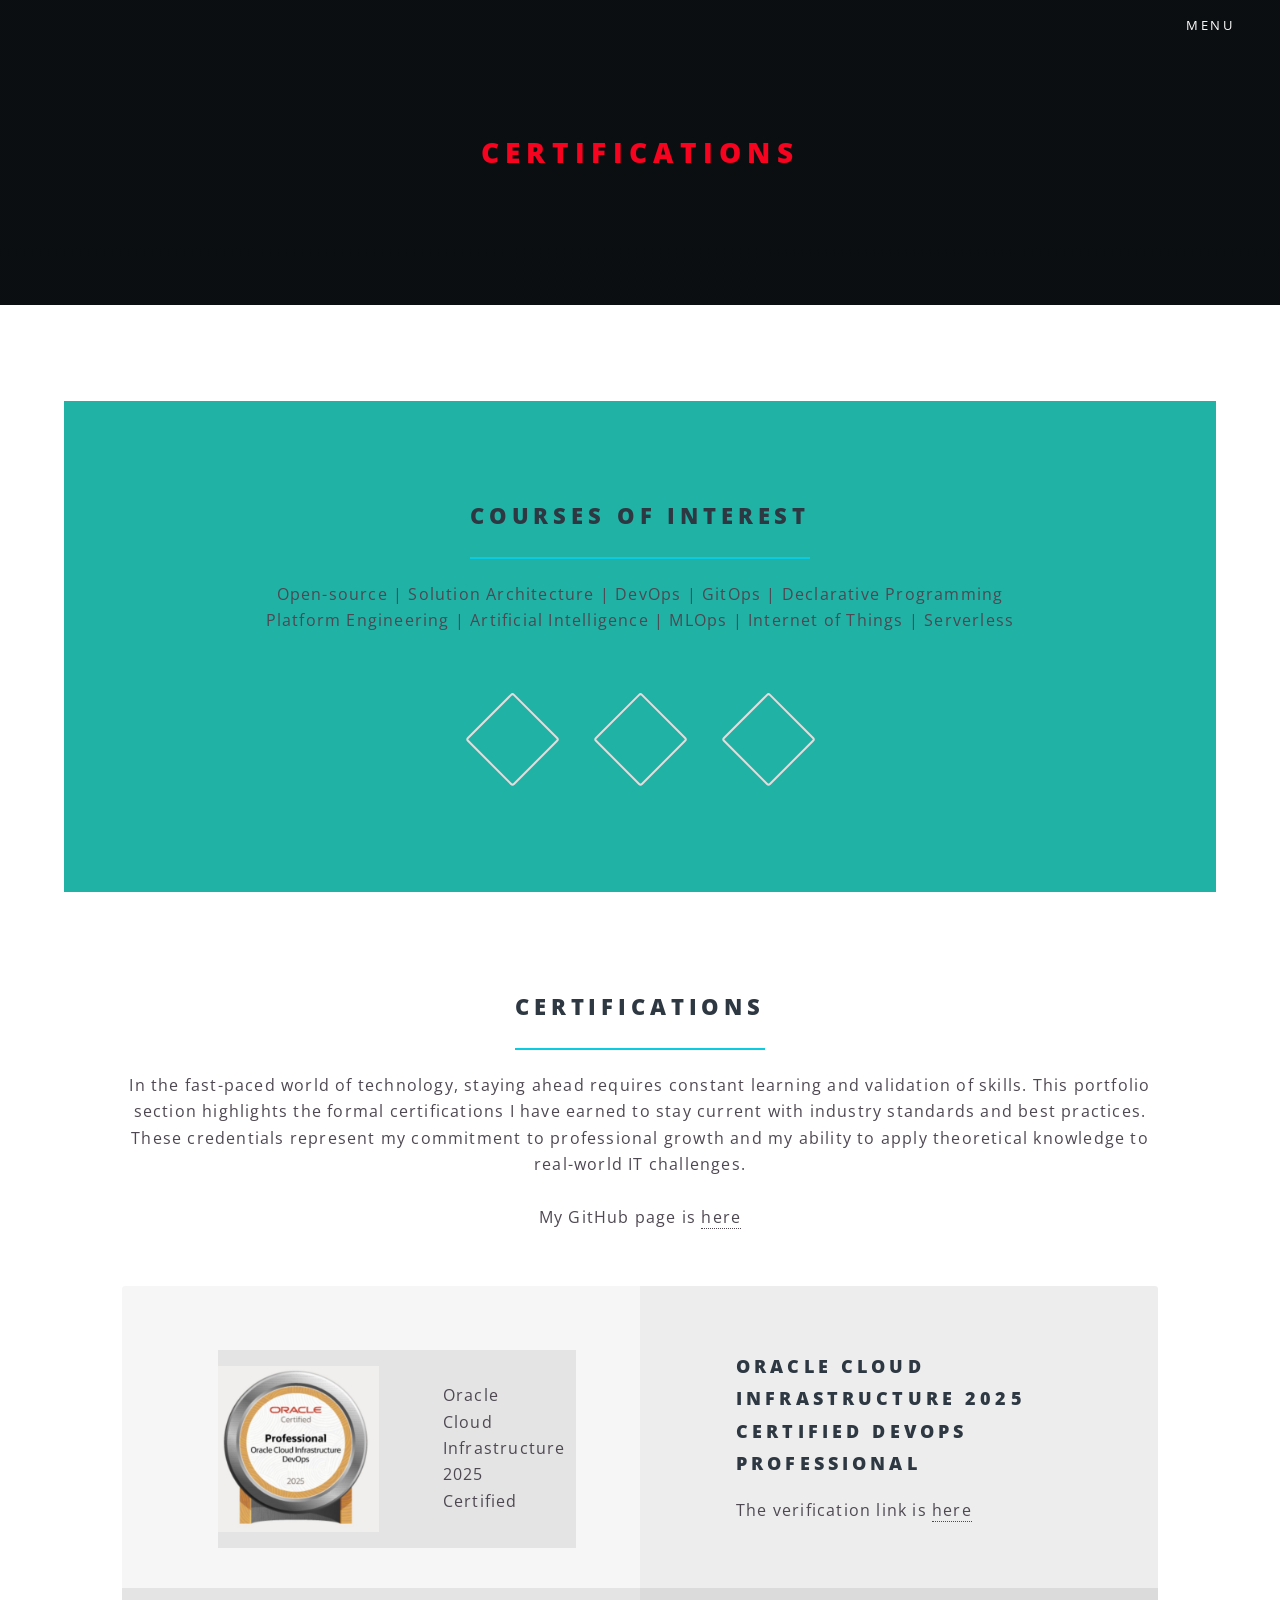
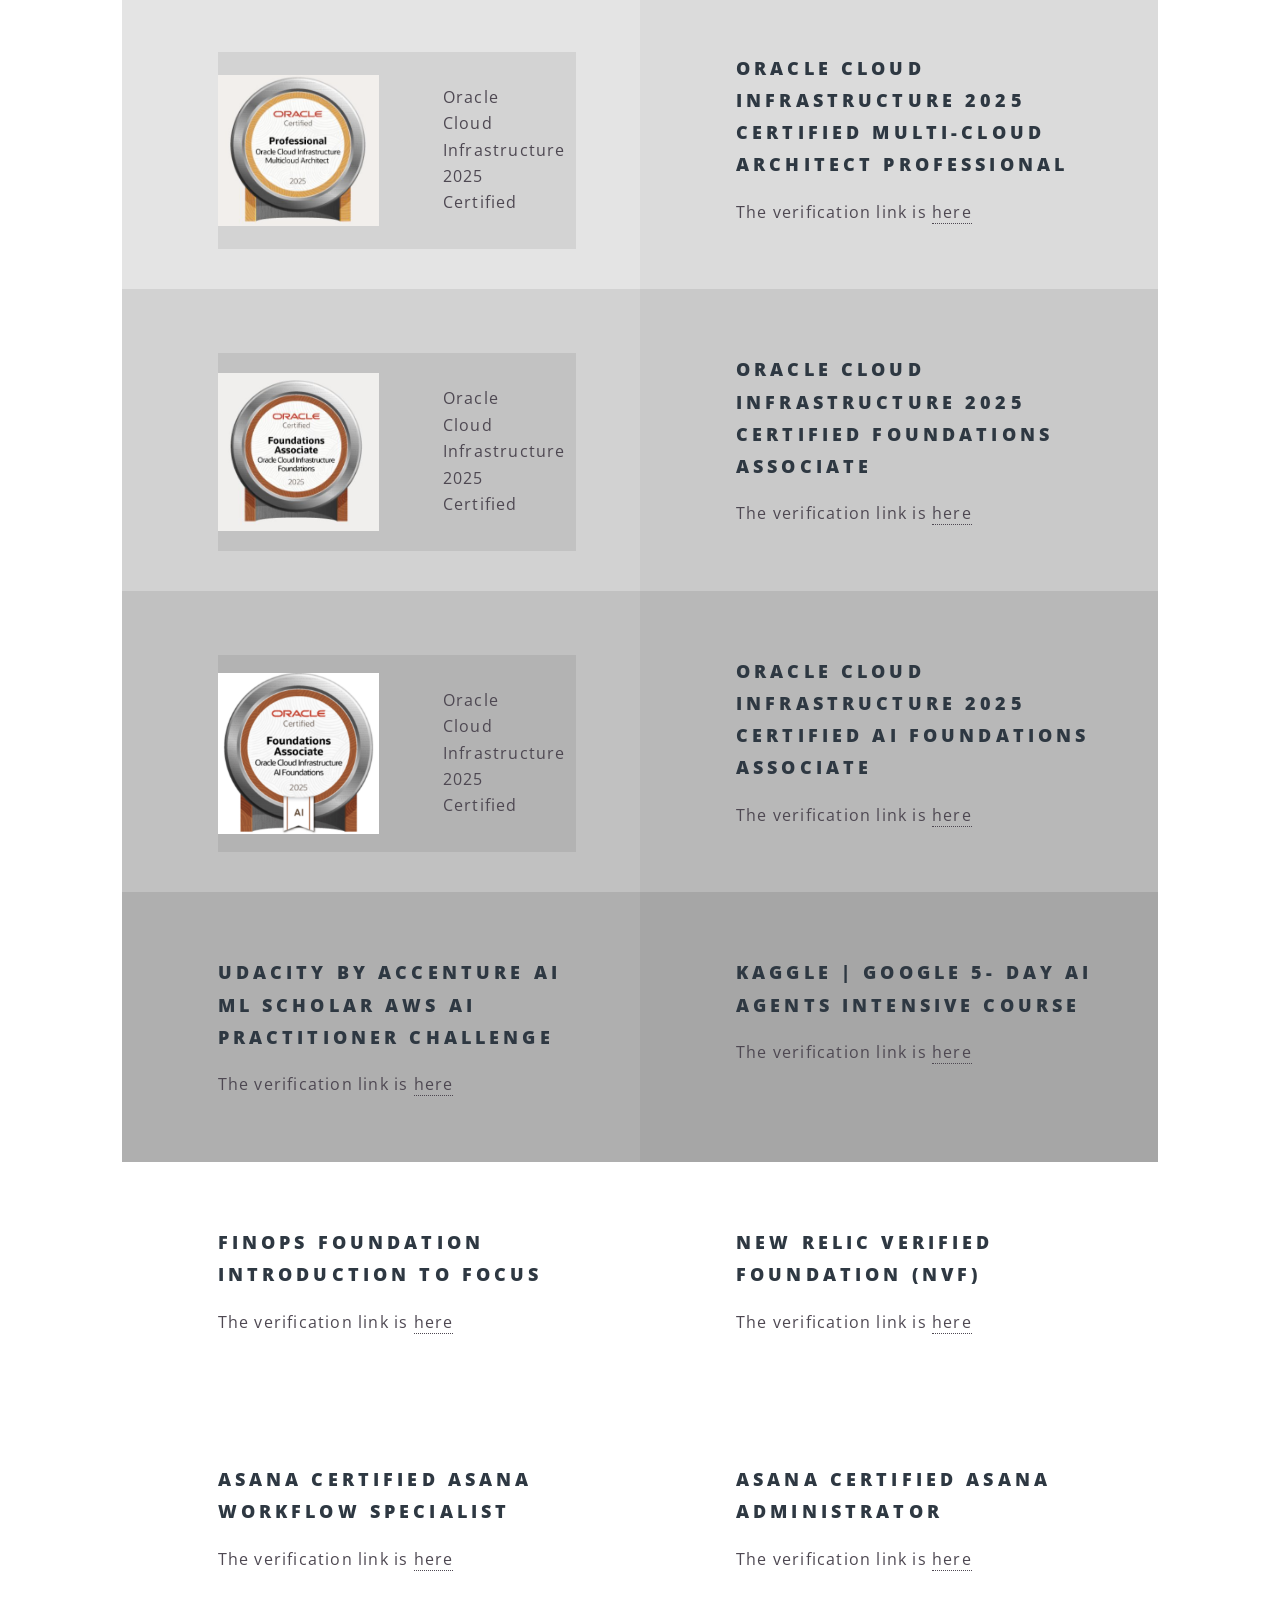
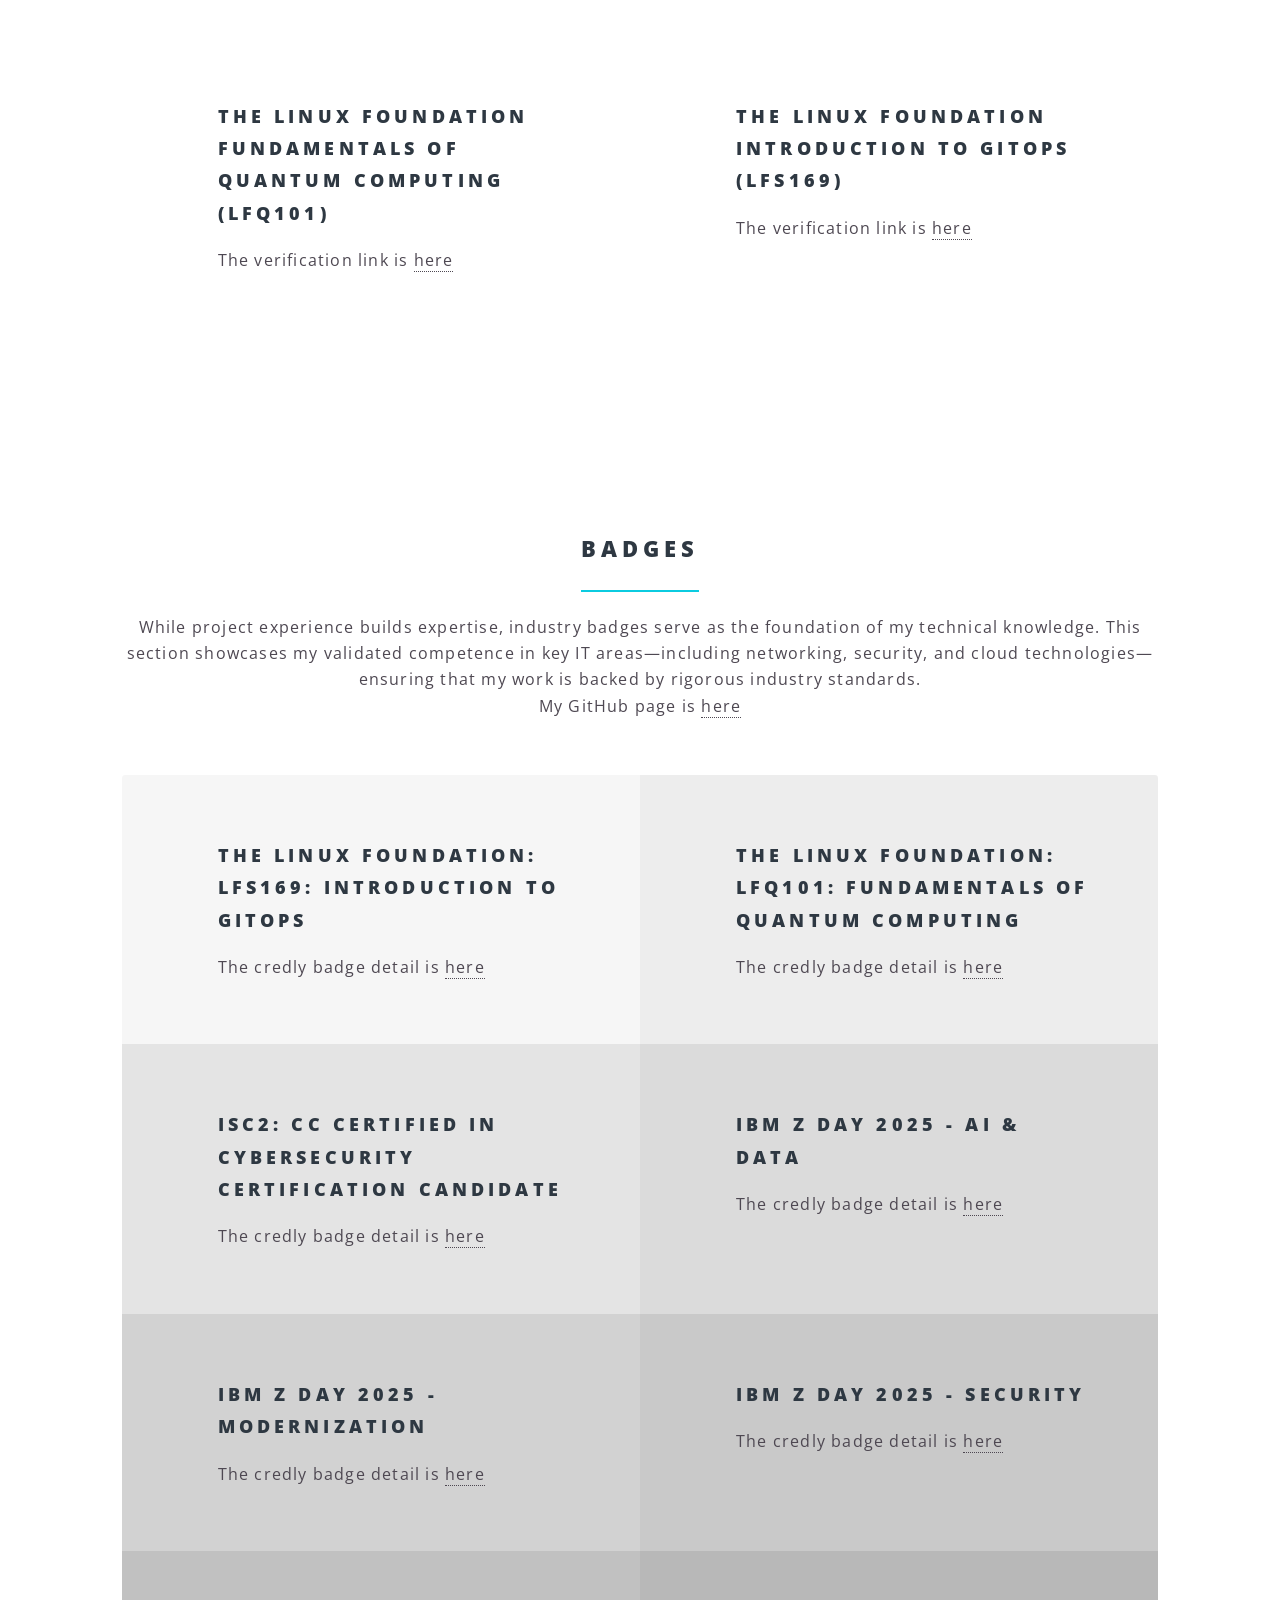
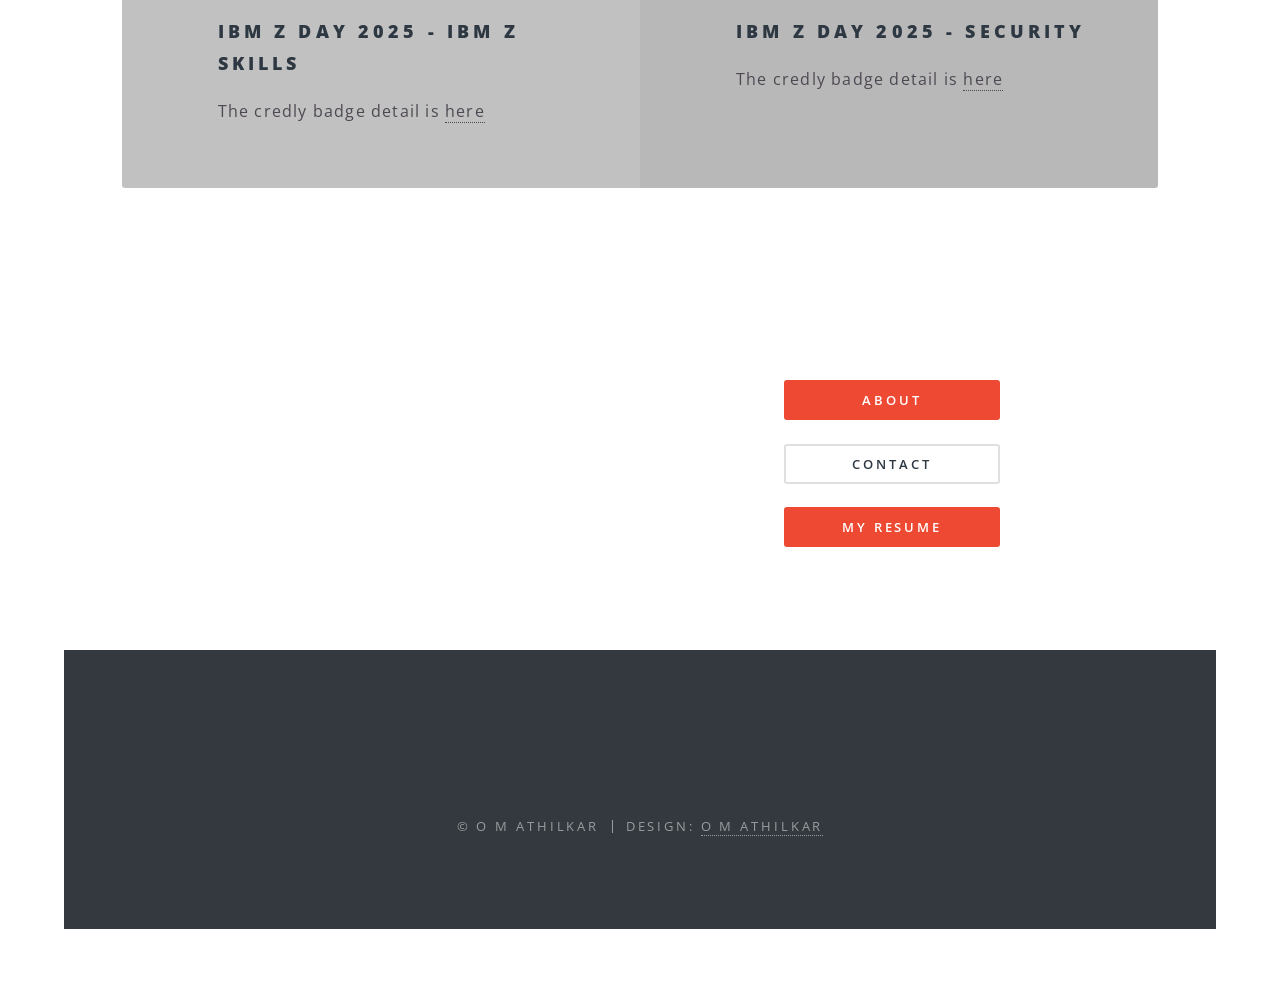
==== certifications.html @ 9769835c "Rearrange certification list and update icons" ====
<!DOCTYPE HTML>
<!--
	Spectral by HTML5 UP
	html5up.net | @ajlkn
	Free for personal and commercial use under the CCA 3.0 license (html5up.net/license)
-->
<html>
	<head>
		<title>OMPRAKASH ATHILKAR</title>
		<meta charset="utf-8" />
		<meta name="viewport" content="width=device-width, initial-scale=1, user-scalable=no" />
		<link rel="stylesheet" href="assets/css/main.css" />
		<noscript><link rel="stylesheet" href="assets/css/noscript.css" /></noscript>
	</head>
	<body class="landing is-preload">

		<!-- Page Wrapper -->
			<div id="page-wrapper">

				<!-- Header -->
					<header id="header" class="alt">
						<h1><a href="index.html">omprakash mohan athilkar</a></h1>
						<nav id="nav">
							<ul>
								<li class="special">
									<a href="#menu" class="menuToggle"><span>Menu</span></a>
									<div id="menu">
										<ul>
											<li><a href="index.html">Home</a></li>
											<li><a href="education.html">Education</a></li>
                      						<li><a href="certifications.html">Certifications</a></li>
											<li><a href="generic.html">About</a></li>
											<li><a href="elements.html">Contact</a></li>
											
										</ul>
									</div>
								</li>
							</ul>
						</nav>
					</header>
				<!-- Main -->
					<article id="main">
						<header>
							<h2>Certifications</h2>
							<p></p>
						</header>
						<section class="wrapper style5">
							<div class="inner">
  <!-- One -->
					<section id="one" class="wrapper style1 special">
						<div class="inner">
							<header class="major">
								<h2>Courses of Interest<br /></h2>
								
								<p>Open-source	|	Solution Architecture	|	DevOps		|	GitOps	|	Declarative Programming<br />
								Platform Engineering  |     Artificial Intelligence		|	MLOps	|	Internet of Things	|	Serverless</p>
							</header>
							<ul class="icons major">
								<li><span class="icon fa-gem major style1"background-color: orange><span class="label">Lorem</span></span></li>
								<li><span class="icon fa-heart major style2"><span class="label">Ipsum</span></span></li>
								<li><span class="icon solid fa-code major style3"><span class="label">Dolor</span></span></li>
							</ul>
						</div>
					</section>
          <!-- Three -->
					<section id="three" class="wrapper style4 special">
						<div class="inner">
							<header class="major">
								<h2>Certifications</h2>
								<p>In the fast-paced world of technology, staying ahead requires constant learning and validation of skills. This portfolio section highlights the formal certifications I have earned to stay current with industry standards and best practices. These credentials represent my commitment to professional growth and my ability to apply theoretical knowledge to real-world IT challenges.<br />
								<br />
								My GitHub page is <a class="text-color-dark" href="https://github.com/0Auth0" target="_blank">here</a></p>
							</header>
							<ul class="features">
								<li class="icon fa-paper-plane">
									<section class="spotlight">
										<div class="image"><img src="images/1753791148524.jpeg" alt="" /></div><div class="content">
											<p>Oracle Cloud Infrastructure 2025 Certified</p>
									</section>
								</li>
								<li class="icon solid fa-laptop">
									<h3>Oracle Cloud Infrastructure 2025 Certified DevOps Professional</h3>
									<p>The verification link is <a class="text-color-dark" href="https://catalog-education.oracle.com/pls/certview/sharebadge?id=0D9211AB8F01862BE1702A69EDE0A50DB2C7D41EFC2472F3F558308AA57E411B" target="_blank">here</a></p>
								</li>
								<li class="icon fa-paper-plane">
									<section class="spotlight">
										<div class="image"><img src="images/1752761539512.jpeg" alt="" /></div><div class="content">
											<p>Oracle Cloud Infrastructure 2025 Certified</p>
									</section>
								</li>
								<li class="icon solid fa-laptop">
									<h3>Oracle Cloud Infrastructure 2025 Certified Multi-Cloud Architect Professional</h3>
									<p>The verification link is <a class="text-color-dark" href="https://catalog-education.oracle.com/pls/certview/sharebadge?id=321BA339178BFE91EC08A075A391FF1049F74BC347FBDE9EB579A78B333F0193"target="_blank">here</a></p>
								</li>
								<li class="icon fa-paper-plane">
									<section class="spotlight">
										<div class="image"><img src="images/1751534126714.jpeg" alt="" /></div><div class="content">
											<p>Oracle Cloud Infrastructure 2025 Certified</p>
									</section>
								</li>
								<li class="icon solid fa-laptop">
									<h3>Oracle Cloud Infrastructure 2025 Certified Foundations Associate </h3>
									<p>The verification link is <a class="text-color-dark" href="https://catalog-education.oracle.com/pls/certview/sharebadge?id=AF0F6A9A3E8DB2B7C74DF1A83AA4851DCA8EEC301B2B7899DF9176DA29E7C15A" target="_blank">here</a></p>
								</li>
								<li class="icon fa-paper-plane">
									<section class="spotlight">
										<div class="image"><img src="images/1_mN2p55WyAKC1DVZDAkbFGg@2x.jpg" alt="" /></div><div class="content">
											<p>Oracle Cloud Infrastructure 2025 Certified</p>
									</section>
								</li>
								<li class="icon solid fa-headphones-alt">
									<h3>Oracle Cloud Infrastructure 2025 Certified AI Foundations Associate</h3>
									<p>The verification link is <a class="text-color-dark" href="https://catalog-education.oracle.com/pls/certview/sharebadge?id=6FD779062957F959ABFF6470E698C0C7CDB70796D8916BFB0AFE809D60DC8A83" target="_blank">here</a></p>
								</li>
								<li class="icon fa-heart">
									<h3>Udacity by Accenture AI ML Scholar AWS AI Practitioner Challenge</h3>
									<p>The verification link is <a class="text-color-dark" href="https://github.com/0Auth0/Step-by-Step-Guide-to-Resolve-troubleshoot-Terraform-Errors" target="_blank">here</a></p>
								<li class="icon fa-flag">
									<h3>Kaggle | Google 5- Day AI Agents Intensive Course</h3>
									<p>The verification link is <a class="text-color-dark" href="https://github.com/0Auth0/Deploy-webservers-using-Ansible-playbook-Roles" target="_blank">here</a></p>
								</li>
								<li class="icon fa-heart">
									<h3>FinOps Foundation Introduction to FOCUS</h3>
									<p>The verification link is <a class="text-color-dark" href="http://verify.skilljar.com/c/frmec2pnpnpb" target="_blank">here</a></p>
								<li class="icon fa-flag">
									<h3>New Relic verified Foundation (NVF)</h3>
									<p>The verification link is <a class="text-color-dark" href="https://credentials.newrelic.com/fdcdfdb7-6e70-4f07-b926-20230caa0546#acc.bkg3wyzX" target="_blank">here</a></p>
								</li>
								<li class="icon fa-heart">
									<h3>ASANA Certified ASANA Workflow Specialist</h3>
									<p>The verification link is <a class="text-color-dark" href="https://github.com/0Auth0/Step-by-Step-Guide-to-Resolve-troubleshoot-Terraform-Errors" target="_blank">here</a></p>
								<li class="icon fa-flag">
									<h3>ASANA Certified ASANA Administrator</h3>
									<p>The verification link is <a class="text-color-dark" href="https://github.com/0Auth0/Deploy-webservers-using-Ansible-playbook-Roles" target="_blank">here</a></p>
								</li> 
								<li class="icon fa-heart">
									<h3>The Linux Foundation Fundamentals of Quantum Computing (LFQ101)</h3>
									<p>The verification link is <a class="text-color-dark" href="https://www.credly.com/users/omprakash-athilkar.27827c8f/badges#credly" target="_blank">here</a></p>
								<li class="icon fa-flag">
									<h3>The Linux Foundation Introduction to GitOps (LFS169)</h3>
									<p>The verification link is <a class="text-color-dark" href="https://www.credly.com/users/omprakash-athilkar.27827c8f/badges#credly" target="_blank">here</a></p>
								</li>
							</ul>
						</div>
					</section>
				 <!-- Three -->
					<section id="three" class="wrapper style4 special">
						<div class="inner">
							<header class="major">
								<h2>Badges</h2>
								<p>While project experience builds expertise, industry badges serve as the foundation of my technical knowledge. This section showcases my validated competence in key IT areas—including networking, security, and cloud technologies—ensuring that my work is backed by rigorous industry standards.<br />
								My GitHub page is <a class="text-color-dark" href="https://github.com/0Auth0" target="_blank">here</a></p>
							</header>
							<ul class="features">
								<li class="icon fa-paper-plane">
									<h3>The Linux Foundation: LFS169: Introduction to GitOps</h3>
									<p>The credly badge detail is <a class="text-color-dark" href="https://www.credly.com/users/omprakash-athilkar.27827c8f/badges#credly" target="_blank">here</a></p>
								</li>
								<li class="icon solid fa-laptop">
									<h3>The Linux Foundation: LFQ101: Fundamentals of Quantum Computing</h3>
									<p>The credly badge detail is <a class="text-color-dark" href="https://www.credly.com/users/omprakash-athilkar.27827c8f/badges#credly" target="_blank">here</a></p>
								</li>
								<li class="icon solid fa-code">
									<h3>ISC2: CC Certified in Cybersecurity Certification Candidate </h3>
									<p>The credly badge detail is <a class="text-color-dark" href="https://www.credly.com/users/omprakash-athilkar.27827c8f/badges#credly" target="_blank">here</a></p>
								<li class="icon solid fa-headphones-alt">
									<h3>IBM Z Day 2025 - AI & Data</h3>
									<p>The credly badge detail is <a class="text-color-dark" href="https://www.credly.com/users/omprakash-athilkar.27827c8f/badges#credly" target="_blank">here</a></p>
								</li>
								<li class="icon fa-heart">
									<h3>IBM Z Day 2025 - Modernization</h3>
									<p>The credly badge detail is <a class="text-color-dark" href="https://www.credly.com/users/omprakash-athilkar.27827c8f/badges#credly" target="_blank">here</a></p>
								<li class="icon fa-flag">
									<h3>IBM Z Day 2025 - Security</h3>
									<p>The credly badge detail is <a class="text-color-dark" href="https://www.credly.com/users/omprakash-athilkar.27827c8f/badges#credly" target="_blank">here</a></p>
								</li>
								<li class="icon fa-heart">
									<h3>IBM Z Day 2025 - IBM Z Skills</h3>
									<p>The credly badge detail is <a class="text-color-dark" href="https://www.credly.com/users/omprakash-athilkar.27827c8f/badges#credly" target="_blank">here</a></p>
								<li class="icon fa-flag">
									<h3>IBM Z Day 2025 - Security</h3>
									<p>The credly badge detail is <a class="text-color-dark" href="https://www.credly.com/users/omprakash-athilkar.27827c8f/badges#credly" target="_blank">here</a></p>
								</li>
							</ul>
						</div>
					</section>
				<!-- CTA -->
					<section id="cta" class="wrapper style4">
						<div class="inner">
							<header>
								<h2></h2>
								<p></p>
							</header>
							<ul class="actions stacked">
								<li><a href="generic.html" class="button fit primary">About</a></li>
								<li><a href="elements.html" class="button fit">Contact</a></li>
								<li><a href="resume.pdf" class="button fit primary" target="0Auth0.github.io/resume.pdf" rel="noopener noreferrer">My Resume</a></li>
							</ul>
						</div>
					</section>

				<!-- Footer -->
					<footer id="footer">
						<ul class="icons">
							<!--<li><a href="#" class="icon brands fa-twitter"><span class="label">Twitter</span></a></li>
							<li><a href="#" class="icon brands fa-facebook-f"><span class="label">Facebook</span></a></li>
							<li><a href="#" class="icon brands fa-instagram"><span class="label">Instagram</span></a></li>
							<li><a href="#" class="icon brands fa-dribbble"><span class="label">Dribbble</span></a></li>-->
							<li><a href="https://www.linkedin.com/in/omprakash-athilkar" class="icon brands fa-linkedin"><span class="label">LinkedIn</span></a></li>
							<li><a href="mailto:oomathilkar@hotmail.com" class="icon solid fa-envelope"><span class="label">Email</span></a></li>
		
						</ul>
						<ul class="copyright">
							<li>&copy; o m athilkar</li><li>Design: <a href="https://github.com/0Auth0">o m athilkar</a></li>
						</ul>
					</footer>

			</div>

		<!-- Scripts -->
			<script src="assets/js/jquery.min.js"></script>
			<script src="assets/js/jquery.scrollex.min.js"></script>
			<script src="assets/js/jquery.scrolly.min.js"></script>
			<script src="assets/js/browser.min.js"></script>
			<script src="assets/js/breakpoints.min.js"></script>
			<script src="assets/js/util.js"></script>
			<script src="assets/js/main.js"></script>

	</body>
</html>
---- assets/css/main.css ----
@import url(fontawesome-all.min.css);
@import url("https://fonts.googleapis.com/css?family=Open+Sans:400,400italic,600,600italic,800,800italic");

/*
	Spectral by HTML5 UP
	html5up.net | @ajlkn
	Free for personal and commercial use under the CCA 3.0 license (html5up.net/license)
*/

html, body, div, span, applet, object,
iframe, h1, h2, h3, h4, h5, h6, p, blockquote,
pre, a, abbr, acronym, address, big, cite,
code, del, dfn, em, img, ins, kbd, q, s, samp,
small, strike, strong, sub, sup, tt, var, b,
u, i, center, dl, dt, dd, ol, ul, li, fieldset,
form, label, legend, table, caption, tbody,
tfoot, thead, tr, th, td, article, aside,
canvas, details, embed, figure, figcaption,
footer, header, hgroup, menu, nav, output, ruby,
section, summary, time, mark, audio, video {
	margin: 0;
	padding: 0;
	border: 0;
	font-size: 100%;
	font: inherit;
	vertical-align: baseline;}

article, aside, details, figcaption, figure,
footer, header, hgroup, menu, nav, section {
	display: block;}

body {
	line-height: 1;
}

ol, ul {
	list-style: none;
}

blockquote, q {
	quotes: none;
}

	blockquote:before, blockquote:after, q:before, q:after {
		content: '';
		content: none;
	}

table {
	border-collapse: collapse;
	border-spacing: 0;
}

body {
	-webkit-text-size-adjust: none;
}

mark {
	background-color: transparent;
	color: inherit;
}

input::-moz-focus-inner {
	border: 0;
	padding: 0;
}

input, select, textarea {
	-moz-appearance: none;
	-webkit-appearance: none;
	-ms-appearance: none;
	appearance: none;
}

/* Basic */

	@-ms-viewport {
		width: device-width;
	}

	html {
		box-sizing: border-box;
	}

	*, *:before, *:after {
		box-sizing: inherit;
	}

	body {
		background: #2e3842;
	}

		body.is-preload *, body.is-preload *:before, body.is-preload *:after {
			-moz-animation: none !important;
			-webkit-animation: none !important;
			-ms-animation: none !important;
			animation: none !important;
			-moz-transition: none !important;
			-webkit-transition: none !important;
			-ms-transition: none !important;
			transition: none !important;
		}

	body, input, select, textarea {
		color: #fff;
		font-family: "Open Sans", Helvetica, sans-serif;
		font-size: 15pt;
		font-weight: 400;
		letter-spacing: 0.075em;
		line-height: 1.65em;
	}

		@media screen and (max-width: 1680px) {

			body, input, select, textarea {
				font-size: 13pt;
			}

		}

		@media screen and (max-width: 1280px) {

			body, input, select, textarea {
				font-size: 12pt;
			}

		}

		@media screen and (max-width: 736px) {

			body, input, select, textarea {
				font-size: 11pt;
				letter-spacing: 0.0375em;
			}

		}

	a {
		-moz-transition: color 0.2s ease, border-bottom-color 0.2s ease;
		-webkit-transition: color 0.2s ease, border-bottom-color 0.2s ease;
		-ms-transition: color 0.2s ease, border-bottom-color 0.2s ease;
		transition: color 0.2s ease, border-bottom-color 0.2s ease;
		border-bottom: dotted 1px;
		color: inherit;
		text-decoration: none;
	}

		a:hover {
			border-bottom-color: transparent;
		}

	strong, b {
		color: #fff;
		font-weight: 600;
	}

	em, i {
		font-style: italic;
	}

	p {
		margin: 0 0 2em 0;
	}

	h1, h2, h3, h4, h5, h6 {
		color: #f7021f;
		font-weight: 800;
		letter-spacing: 0.225em;
		line-height: 1em;
		margin: 0 0 1em 0;
		text-transform: uppercase;
	}

		h1 a, h2 a, h3 a, h4 a, h5 a, h6 a {
			color: #f7021f;
			text-decoration: none;
		}

	h2 {
		font-size: 1.35em;
		line-height: 1.75em;
	}

		@media screen and (max-width: 736px) {

			h2 {
				font-size: 1.1em;
				line-height: 1.65em;
			}

		}

	h3 {
		font-size: 1.15em;
		line-height: 1.75em;
	}

		@media screen and (max-width: 736px) {

			h3 {
				font-size: 1em;
				line-height: 1.65em;
			}

		}

	h4 {
		font-size: 1em;
		line-height: 1.5em;
	}

	h5 {
		font-size: 0.8em;
		line-height: 1.5em;
	}

	h6 {
		font-size: 0.7em;
		line-height: 1.5em;
	}

	sub {
		font-size: 0.8em;
		position: relative;
		top: 0.5em;
	}

	sup {
		font-size: 0.8em;
		position: relative;
		top: -0.5em;
	}

	hr {
		border: 0;
		border-bottom: solid 2px #fff;
		margin: 3em 0;
	}

		hr.major {
			margin: 4.5em 0;
		}

	blockquote {
		border-left: solid 4px #fff;
		font-style: italic;
		margin: 0 0 2em 0;
		padding: 0.5em 0 0.5em 2em;
	}

	code {
		background: rgba(144, 144, 144, 0.25);
		border-radius: 3px;
		font-family: "Courier New", monospace;
		font-size: 0.9em;
		letter-spacing: 0;
		margin: 0 0.25em;
		padding: 0.25em 0.65em;
	}

	pre {
		-webkit-overflow-scrolling: touch;
		font-family: "Courier New", monospace;
		font-size: 0.9em;
		margin: 0 0 2em 0;
	}

		pre code {
			display: block;
			line-height: 1.75em;
			padding: 1em 1.5em;
			overflow-x: auto;
		}

	.align-left {
		text-align: left;
	}

	.align-center {
		text-align: center;
	}

	.align-right {
		text-align: right;
	}

/* Row */

	.row {
		display: flex;
		flex-wrap: wrap;
		box-sizing: border-box;
		align-items: stretch;
	}

		.row > * {
			box-sizing: border-box;
		}

		.row.gtr-uniform > * > :last-child {
			margin-bottom: 0;
		}

		.row.aln-left {
			justify-content: flex-start;
		}

		.row.aln-center {
			justify-content: center;
		}

		.row.aln-right {
			justify-content: flex-end;
		}

		.row.aln-top {
			align-items: flex-start;
		}

		.row.aln-middle {
			align-items: center;
		}

		.row.aln-bottom {
			align-items: flex-end;
		}

		.row > .imp {
			order: -1;
		}

		.row > .col-1 {
			width: 8.33333%;
		}

		.row > .off-1 {
			margin-left: 8.33333%;
		}

		.row > .col-2 {
			width: 16.66667%;
		}

		.row > .off-2 {
			margin-left: 16.66667%;
		}

		.row > .col-3 {
			width: 25%;
		}

		.row > .off-3 {
			margin-left: 25%;
		}

		.row > .col-4 {
			width: 33.33333%;
		}

		.row > .off-4 {
			margin-left: 33.33333%;
		}

		.row > .col-5 {
			width: 41.66667%;
		}

		.row > .off-5 {
			margin-left: 41.66667%;
		}

		.row > .col-6 {
			width: 50%;
		}

		.row > .off-6 {
			margin-left: 50%;
		}

		.row > .col-7 {
			width: 58.33333%;
		}

		.row > .off-7 {
			margin-left: 58.33333%;
		}

		.row > .col-8 {
			width: 66.66667%;
		}

		.row > .off-8 {
			margin-left: 66.66667%;
		}

		.row > .col-9 {
			width: 75%;
		}

		.row > .off-9 {
			margin-left: 75%;
		}

		.row > .col-10 {
			width: 83.33333%;
		}

		.row > .off-10 {
			margin-left: 83.33333%;
		}

		.row > .col-11 {
			width: 91.66667%;
		}

		.row > .off-11 {
			margin-left: 91.66667%;
		}

		.row > .col-12 {
			width: 100%;
		}

		.row > .off-12 {
			margin-left: 100%;
		}

		.row.gtr-0 {
			margin-top: 0;
			margin-left: 0em;
		}

			.row.gtr-0 > * {
				padding: 0 0 0 0em;
			}

			.row.gtr-0.gtr-uniform {
				margin-top: 0em;
			}

				.row.gtr-0.gtr-uniform > * {
					padding-top: 0em;
				}

		.row.gtr-25 {
			margin-top: 0;
			margin-left: -0.375em;
		}

			.row.gtr-25 > * {
				padding: 0 0 0 0.375em;
			}

			.row.gtr-25.gtr-uniform {
				margin-top: -0.375em;
			}

				.row.gtr-25.gtr-uniform > * {
					padding-top: 0.375em;
				}

		.row.gtr-50 {
			margin-top: 0;
			margin-left: -0.75em;
		}

			.row.gtr-50 > * {
				padding: 0 0 0 0.75em;
			}

			.row.gtr-50.gtr-uniform {
				margin-top: -0.75em;
			}

				.row.gtr-50.gtr-uniform > * {
					padding-top: 0.75em;
				}

		.row {
			margin-top: 0;
			margin-left: -1.5em;
		}

			.row > * {
				padding: 0 0 0 1.5em;
			}

			.row.gtr-uniform {
				margin-top: -1.5em;
			}

				.row.gtr-uniform > * {
					padding-top: 1.5em;
				}

		.row.gtr-150 {
			margin-top: 0;
			margin-left: -2.25em;
		}

			.row.gtr-150 > * {
				padding: 0 0 0 2.25em;
			}

			.row.gtr-150.gtr-uniform {
				margin-top: -2.25em;
			}

				.row.gtr-150.gtr-uniform > * {
					padding-top: 2.25em;
				}

		.row.gtr-200 {
			margin-top: 0;
			margin-left: -3em;
		}

			.row.gtr-200 > * {
				padding: 0 0 0 3em;
			}

			.row.gtr-200.gtr-uniform {
				margin-top: -3em;
			}

				.row.gtr-200.gtr-uniform > * {
					padding-top: 3em;
				}

		@media screen and (max-width: 1680px) {

			.row {
				display: flex;
				flex-wrap: wrap;
				box-sizing: border-box;
				align-items: stretch;
			}

				.row > * {
					box-sizing: border-box;
				}

				.row.gtr-uniform > * > :last-child {
					margin-bottom: 0;
				}

				.row.aln-left {
					justify-content: flex-start;
				}

				.row.aln-center {
					justify-content: center;
				}

				.row.aln-right {
					justify-content: flex-end;
				}

				.row.aln-top {
					align-items: flex-start;
				}

				.row.aln-middle {
					align-items: center;
				}

				.row.aln-bottom {
					align-items: flex-end;
				}

				.row > .imp-xlarge {
					order: -1;
				}

				.row > .col-1-xlarge {
					width: 8.33333%;
				}

				.row > .off-1-xlarge {
					margin-left: 8.33333%;
				}

				.row > .col-2-xlarge {
					width: 16.66667%;
				}

				.row > .off-2-xlarge {
					margin-left: 16.66667%;
				}

				.row > .col-3-xlarge {
					width: 25%;
				}

				.row > .off-3-xlarge {
					margin-left: 25%;
				}

				.row > .col-4-xlarge {
					width: 33.33333%;
				}

				.row > .off-4-xlarge {
					margin-left: 33.33333%;
				}

				.row > .col-5-xlarge {
					width: 41.66667%;
				}

				.row > .off-5-xlarge {
					margin-left: 41.66667%;
				}

				.row > .col-6-xlarge {
					width: 50%;
				}

				.row > .off-6-xlarge {
					margin-left: 50%;
				}

				.row > .col-7-xlarge {
					width: 58.33333%;
				}

				.row > .off-7-xlarge {
					margin-left: 58.33333%;
				}

				.row > .col-8-xlarge {
					width: 66.66667%;
				}

				.row > .off-8-xlarge {
					margin-left: 66.66667%;
				}

				.row > .col-9-xlarge {
					width: 75%;
				}

				.row > .off-9-xlarge {
					margin-left: 75%;
				}

				.row > .col-10-xlarge {
					width: 83.33333%;
				}

				.row > .off-10-xlarge {
					margin-left: 83.33333%;
				}

				.row > .col-11-xlarge {
					width: 91.66667%;
				}

				.row > .off-11-xlarge {
					margin-left: 91.66667%;
				}

				.row > .col-12-xlarge {
					width: 100%;
				}

				.row > .off-12-xlarge {
					margin-left: 100%;
				}

				.row.gtr-0 {
					margin-top: 0;
					margin-left: 0em;
				}

					.row.gtr-0 > * {
						padding: 0 0 0 0em;
					}

					.row.gtr-0.gtr-uniform {
						margin-top: 0em;
					}

						.row.gtr-0.gtr-uniform > * {
							padding-top: 0em;
						}

				.row.gtr-25 {
					margin-top: 0;
					margin-left: -0.375em;
				}

					.row.gtr-25 > * {
						padding: 0 0 0 0.375em;
					}

					.row.gtr-25.gtr-uniform {
						margin-top: -0.375em;
					}

						.row.gtr-25.gtr-uniform > * {
							padding-top: 0.375em;
						}

				.row.gtr-50 {
					margin-top: 0;
					margin-left: -0.75em;
				}

					.row.gtr-50 > * {
						padding: 0 0 0 0.75em;
					}

					.row.gtr-50.gtr-uniform {
						margin-top: -0.75em;
					}

						.row.gtr-50.gtr-uniform > * {
							padding-top: 0.75em;
						}

				.row {
					margin-top: 0;
					margin-left: -1.5em;
				}

					.row > * {
						padding: 0 0 0 1.5em;
					}

					.row.gtr-uniform {
						margin-top: -1.5em;
					}

						.row.gtr-uniform > * {
							padding-top: 1.5em;
						}

				.row.gtr-150 {
					margin-top: 0;
					margin-left: -2.25em;
				}

					.row.gtr-150 > * {
						padding: 0 0 0 2.25em;
					}

					.row.gtr-150.gtr-uniform {
						margin-top: -2.25em;
					}

						.row.gtr-150.gtr-uniform > * {
							padding-top: 2.25em;
						}

				.row.gtr-200 {
					margin-top: 0;
					margin-left: -3em;
				}

					.row.gtr-200 > * {
						padding: 0 0 0 3em;
					}

					.row.gtr-200.gtr-uniform {
						margin-top: -3em;
					}

						.row.gtr-200.gtr-uniform > * {
							padding-top: 3em;
						}

		}

		@media screen and (max-width: 1280px) {

			.row {
				display: flex;
				flex-wrap: wrap;
				box-sizing: border-box;
				align-items: stretch;
			}

				.row > * {
					box-sizing: border-box;
				}

				.row.gtr-uniform > * > :last-child {
					margin-bottom: 0;
				}

				.row.aln-left {
					justify-content: flex-start;
				}

				.row.aln-center {
					justify-content: center;
				}

				.row.aln-right {
					justify-content: flex-end;
				}

				.row.aln-top {
					align-items: flex-start;
				}

				.row.aln-middle {
					align-items: center;
				}

				.row.aln-bottom {
					align-items: flex-end;
				}

				.row > .imp-large {
					order: -1;
				}

				.row > .col-1-large {
					width: 8.33333%;
				}

				.row > .off-1-large {
					margin-left: 8.33333%;
				}

				.row > .col-2-large {
					width: 16.66667%;
				}

				.row > .off-2-large {
					margin-left: 16.66667%;
				}

				.row > .col-3-large {
					width: 25%;
				}

				.row > .off-3-large {
					margin-left: 25%;
				}

				.row > .col-4-large {
					width: 33.33333%;
				}

				.row > .off-4-large {
					margin-left: 33.33333%;
				}

				.row > .col-5-large {
					width: 41.66667%;
				}

				.row > .off-5-large {
					margin-left: 41.66667%;
				}

				.row > .col-6-large {
					width: 50%;
				}

				.row > .off-6-large {
					margin-left: 50%;
				}

				.row > .col-7-large {
					width: 58.33333%;
				}

				.row > .off-7-large {
					margin-left: 58.33333%;
				}

				.row > .col-8-large {
					width: 66.66667%;
				}

				.row > .off-8-large {
					margin-left: 66.66667%;
				}

				.row > .col-9-large {
					width: 75%;
				}

				.row > .off-9-large {
					margin-left: 75%;
				}

				.row > .col-10-large {
					width: 83.33333%;
				}

				.row > .off-10-large {
					margin-left: 83.33333%;
				}

				.row > .col-11-large {
					width: 91.66667%;
				}

				.row > .off-11-large {
					margin-left: 91.66667%;
				}

				.row > .col-12-large {
					width: 100%;
				}

				.row > .off-12-large {
					margin-left: 100%;
				}

				.row.gtr-0 {
					margin-top: 0;
					margin-left: 0em;
				}

					.row.gtr-0 > * {
						padding: 0 0 0 0em;
					}

					.row.gtr-0.gtr-uniform {
						margin-top: 0em;
					}

						.row.gtr-0.gtr-uniform > * {
							padding-top: 0em;
						}

				.row.gtr-25 {
					margin-top: 0;
					margin-left: -0.375em;
				}

					.row.gtr-25 > * {
						padding: 0 0 0 0.375em;
					}

					.row.gtr-25.gtr-uniform {
						margin-top: -0.375em;
					}

						.row.gtr-25.gtr-uniform > * {
							padding-top: 0.375em;
						}

				.row.gtr-50 {
					margin-top: 0;
					margin-left: -0.75em;
				}

					.row.gtr-50 > * {
						padding: 0 0 0 0.75em;
					}

					.row.gtr-50.gtr-uniform {
						margin-top: -0.75em;
					}

						.row.gtr-50.gtr-uniform > * {
							padding-top: 0.75em;
						}

				.row {
					margin-top: 0;
					margin-left: -1.5em;
				}

					.row > * {
						padding: 0 0 0 1.5em;
					}

					.row.gtr-uniform {
						margin-top: -1.5em;
					}

						.row.gtr-uniform > * {
							padding-top: 1.5em;
						}

				.row.gtr-150 {
					margin-top: 0;
					margin-left: -2.25em;
				}

					.row.gtr-150 > * {
						padding: 0 0 0 2.25em;
					}

					.row.gtr-150.gtr-uniform {
						margin-top: -2.25em;
					}

						.row.gtr-150.gtr-uniform > * {
							padding-top: 2.25em;
						}

				.row.gtr-200 {
					margin-top: 0;
					margin-left: -3em;
				}

					.row.gtr-200 > * {
						padding: 0 0 0 3em;
					}

					.row.gtr-200.gtr-uniform {
						margin-top: -3em;
					}

						.row.gtr-200.gtr-uniform > * {
							padding-top: 3em;
						}

		}

		@media screen and (max-width: 980px) {

			.row {
				display: flex;
				flex-wrap: wrap;
				box-sizing: border-box;
				align-items: stretch;
			}

				.row > * {
					box-sizing: border-box;
				}

				.row.gtr-uniform > * > :last-child {
					margin-bottom: 0;
				}

				.row.aln-left {
					justify-content: flex-start;
				}

				.row.aln-center {
					justify-content: center;
				}

				.row.aln-right {
					justify-content: flex-end;
				}

				.row.aln-top {
					align-items: flex-start;
				}

				.row.aln-middle {
					align-items: center;
				}

				.row.aln-bottom {
					align-items: flex-end;
				}

				.row > .imp-medium {
					order: -1;
				}

				.row > .col-1-medium {
					width: 8.33333%;
				}

				.row > .off-1-medium {
					margin-left: 8.33333%;
				}

				.row > .col-2-medium {
					width: 16.66667%;
				}

				.row > .off-2-medium {
					margin-left: 16.66667%;
				}

				.row > .col-3-medium {
					width: 25%;
				}

				.row > .off-3-medium {
					margin-left: 25%;
				}

				.row > .col-4-medium {
					width: 33.33333%;
				}

				.row > .off-4-medium {
					margin-left: 33.33333%;
				}

				.row > .col-5-medium {
					width: 41.66667%;
				}

				.row > .off-5-medium {
					margin-left: 41.66667%;
				}

				.row > .col-6-medium {
					width: 50%;
				}

				.row > .off-6-medium {
					margin-left: 50%;
				}

				.row > .col-7-medium {
					width: 58.33333%;
				}

				.row > .off-7-medium {
					margin-left: 58.33333%;
				}

				.row > .col-8-medium {
					width: 66.66667%;
				}

				.row > .off-8-medium {
					margin-left: 66.66667%;
				}

				.row > .col-9-medium {
					width: 75%;
				}

				.row > .off-9-medium {
					margin-left: 75%;
				}

				.row > .col-10-medium {
					width: 83.33333%;
				}

				.row > .off-10-medium {
					margin-left: 83.33333%;
				}

				.row > .col-11-medium {
					width: 91.66667%;
				}

				.row > .off-11-medium {
					margin-left: 91.66667%;
				}

				.row > .col-12-medium {
					width: 100%;
				}

				.row > .off-12-medium {
					margin-left: 100%;
				}

				.row.gtr-0 {
					margin-top: 0;
					margin-left: 0em;
				}

					.row.gtr-0 > * {
						padding: 0 0 0 0em;
					}

					.row.gtr-0.gtr-uniform {
						margin-top: 0em;
					}

						.row.gtr-0.gtr-uniform > * {
							padding-top: 0em;
						}

				.row.gtr-25 {
					margin-top: 0;
					margin-left: -0.375em;
				}

					.row.gtr-25 > * {
						padding: 0 0 0 0.375em;
					}

					.row.gtr-25.gtr-uniform {
						margin-top: -0.375em;
					}

						.row.gtr-25.gtr-uniform > * {
							padding-top: 0.375em;
						}

				.row.gtr-50 {
					margin-top: 0;
					margin-left: -0.75em;
				}

					.row.gtr-50 > * {
						padding: 0 0 0 0.75em;
					}

					.row.gtr-50.gtr-uniform {
						margin-top: -0.75em;
					}

						.row.gtr-50.gtr-uniform > * {
							padding-top: 0.75em;
						}

				.row {
					margin-top: 0;
					margin-left: -1.5em;
				}

					.row > * {
						padding: 0 0 0 1.5em;
					}

					.row.gtr-uniform {
						margin-top: -1.5em;
					}

						.row.gtr-uniform > * {
							padding-top: 1.5em;
						}

				.row.gtr-150 {
					margin-top: 0;
					margin-left: -2.25em;
				}

					.row.gtr-150 > * {
						padding: 0 0 0 2.25em;
					}

					.row.gtr-150.gtr-uniform {
						margin-top: -2.25em;
					}

						.row.gtr-150.gtr-uniform > * {
							padding-top: 2.25em;
						}

				.row.gtr-200 {
					margin-top: 0;
					margin-left: -3em;
				}

					.row.gtr-200 > * {
						padding: 0 0 0 3em;
					}

					.row.gtr-200.gtr-uniform {
						margin-top: -3em;
					}

						.row.gtr-200.gtr-uniform > * {
							padding-top: 3em;
						}

		}

		@media screen and (max-width: 736px) {

			.row {
				display: flex;
				flex-wrap: wrap;
				box-sizing: border-box;
				align-items: stretch;
			}

				.row > * {
					box-sizing: border-box;
				}

				.row.gtr-uniform > * > :last-child {
					margin-bottom: 0;
				}

				.row.aln-left {
					justify-content: flex-start;
				}

				.row.aln-center {
					justify-content: center;
				}

				.row.aln-right {
					justify-content: flex-end;
				}

				.row.aln-top {
					align-items: flex-start;
				}

				.row.aln-middle {
					align-items: center;
				}

				.row.aln-bottom {
					align-items: flex-end;
				}

				.row > .imp-small {
					order: -1;
				}

				.row > .col-1-small {
					width: 8.33333%;
				}

				.row > .off-1-small {
					margin-left: 8.33333%;
				}

				.row > .col-2-small {
					width: 16.66667%;
				}

				.row > .off-2-small {
					margin-left: 16.66667%;
				}

				.row > .col-3-small {
					width: 25%;
				}

				.row > .off-3-small {
					margin-left: 25%;
				}

				.row > .col-4-small {
					width: 33.33333%;
				}

				.row > .off-4-small {
					margin-left: 33.33333%;
				}

				.row > .col-5-small {
					width: 41.66667%;
				}

				.row > .off-5-small {
					margin-left: 41.66667%;
				}

				.row > .col-6-small {
					width: 50%;
				}

				.row > .off-6-small {
					margin-left: 50%;
				}

				.row > .col-7-small {
					width: 58.33333%;
				}

				.row > .off-7-small {
					margin-left: 58.33333%;
				}

				.row > .col-8-small {
					width: 66.66667%;
				}

				.row > .off-8-small {
					margin-left: 66.66667%;
				}

				.row > .col-9-small {
					width: 75%;
				}

				.row > .off-9-small {
					margin-left: 75%;
				}

				.row > .col-10-small {
					width: 83.33333%;
				}

				.row > .off-10-small {
					margin-left: 83.33333%;
				}

				.row > .col-11-small {
					width: 91.66667%;
				}

				.row > .off-11-small {
					margin-left: 91.66667%;
				}

				.row > .col-12-small {
					width: 100%;
				}

				.row > .off-12-small {
					margin-left: 100%;
				}

				.row.gtr-0 {
					margin-top: 0;
					margin-left: 0em;
				}

					.row.gtr-0 > * {
						padding: 0 0 0 0em;
					}

					.row.gtr-0.gtr-uniform {
						margin-top: 0em;
					}

						.row.gtr-0.gtr-uniform > * {
							padding-top: 0em;
						}

				.row.gtr-25 {
					margin-top: 0;
					margin-left: -0.375em;
				}

					.row.gtr-25 > * {
						padding: 0 0 0 0.375em;
					}

					.row.gtr-25.gtr-uniform {
						margin-top: -0.375em;
					}

						.row.gtr-25.gtr-uniform > * {
							padding-top: 0.375em;
						}

				.row.gtr-50 {
					margin-top: 0;
					margin-left: -0.75em;
				}

					.row.gtr-50 > * {
						padding: 0 0 0 0.75em;
					}

					.row.gtr-50.gtr-uniform {
						margin-top: -0.75em;
					}

						.row.gtr-50.gtr-uniform > * {
							padding-top: 0.75em;
						}

				.row {
					margin-top: 0;
					margin-left: -1.5em;
				}

					.row > * {
						padding: 0 0 0 1.5em;
					}

					.row.gtr-uniform {
						margin-top: -1.5em;
					}

						.row.gtr-uniform > * {
							padding-top: 1.5em;
						}

				.row.gtr-150 {
					margin-top: 0;
					margin-left: -2.25em;
				}

					.row.gtr-150 > * {
						padding: 0 0 0 2.25em;
					}

					.row.gtr-150.gtr-uniform {
						margin-top: -2.25em;
					}

						.row.gtr-150.gtr-uniform > * {
							padding-top: 2.25em;
						}

				.row.gtr-200 {
					margin-top: 0;
					margin-left: -3em;
				}

					.row.gtr-200 > * {
						padding: 0 0 0 3em;
					}

					.row.gtr-200.gtr-uniform {
						margin-top: -3em;
					}

						.row.gtr-200.gtr-uniform > * {
							padding-top: 3em;
						}

		}

		@media screen and (max-width: 480px) {

			.row {
				display: flex;
				flex-wrap: wrap;
				box-sizing: border-box;
				align-items: stretch;
			}

				.row > * {
					box-sizing: border-box;
				}

				.row.gtr-uniform > * > :last-child {
					margin-bottom: 0;
				}

				.row.aln-left {
					justify-content: flex-start;
				}

				.row.aln-center {
					justify-content: center;
				}

				.row.aln-right {
					justify-content: flex-end;
				}

				.row.aln-top {
					align-items: flex-start;
				}

				.row.aln-middle {
					align-items: center;
				}

				.row.aln-bottom {
					align-items: flex-end;
				}

				.row > .imp-xsmall {
					order: -1;
				}

				.row > .col-1-xsmall {
					width: 8.33333%;
				}

				.row > .off-1-xsmall {
					margin-left: 8.33333%;
				}

				.row > .col-2-xsmall {
					width: 16.66667%;
				}

				.row > .off-2-xsmall {
					margin-left: 16.66667%;
				}

				.row > .col-3-xsmall {
					width: 25%;
				}

				.row > .off-3-xsmall {
					margin-left: 25%;
				}

				.row > .col-4-xsmall {
					width: 33.33333%;
				}

				.row > .off-4-xsmall {
					margin-left: 33.33333%;
				}

				.row > .col-5-xsmall {
					width: 41.66667%;
				}

				.row > .off-5-xsmall {
					margin-left: 41.66667%;
				}

				.row > .col-6-xsmall {
					width: 50%;
				}

				.row > .off-6-xsmall {
					margin-left: 50%;
				}

				.row > .col-7-xsmall {
					width: 58.33333%;
				}

				.row > .off-7-xsmall {
					margin-left: 58.33333%;
				}

				.row > .col-8-xsmall {
					width: 66.66667%;
				}

				.row > .off-8-xsmall {
					margin-left: 66.66667%;
				}

				.row > .col-9-xsmall {
					width: 75%;
				}

				.row > .off-9-xsmall {
					margin-left: 75%;
				}

				.row > .col-10-xsmall {
					width: 83.33333%;
				}

				.row > .off-10-xsmall {
					margin-left: 83.33333%;
				}

				.row > .col-11-xsmall {
					width: 91.66667%;
				}

				.row > .off-11-xsmall {
					margin-left: 91.66667%;
				}

				.row > .col-12-xsmall {
					width: 100%;
				}

				.row > .off-12-xsmall {
					margin-left: 100%;
				}

				.row.gtr-0 {
					margin-top: 0;
					margin-left: 0em;
				}

					.row.gtr-0 > * {
						padding: 0 0 0 0em;
					}

					.row.gtr-0.gtr-uniform {
						margin-top: 0em;
					}

						.row.gtr-0.gtr-uniform > * {
							padding-top: 0em;
						}

				.row.gtr-25 {
					margin-top: 0;
					margin-left: -0.375em;
				}

					.row.gtr-25 > * {
						padding: 0 0 0 0.375em;
					}

					.row.gtr-25.gtr-uniform {
						margin-top: -0.375em;
					}

						.row.gtr-25.gtr-uniform > * {
							padding-top: 0.375em;
						}

				.row.gtr-50 {
					margin-top: 0;
					margin-left: -0.75em;
				}

					.row.gtr-50 > * {
						padding: 0 0 0 0.75em;
					}

					.row.gtr-50.gtr-uniform {
						margin-top: -0.75em;
					}

						.row.gtr-50.gtr-uniform > * {
							padding-top: 0.75em;
						}

				.row {
					margin-top: 0;
					margin-left: -1.5em;
				}

					.row > * {
						padding: 0 0 0 1.5em;
					}

					.row.gtr-uniform {
						margin-top: -1.5em;
					}

						.row.gtr-uniform > * {
							padding-top: 1.5em;
						}

				.row.gtr-150 {
					margin-top: 0;
					margin-left: -2.25em;
				}

					.row.gtr-150 > * {
						padding: 0 0 0 2.25em;
					}

					.row.gtr-150.gtr-uniform {
						margin-top: -2.25em;
					}

						.row.gtr-150.gtr-uniform > * {
							padding-top: 2.25em;
						}

				.row.gtr-200 {
					margin-top: 0;
					margin-left: -3em;
				}

					.row.gtr-200 > * {
						padding: 0 0 0 3em;
					}

					.row.gtr-200.gtr-uniform {
						margin-top: -3em;
					}

						.row.gtr-200.gtr-uniform > * {
							padding-top: 3em;
						}

		}

/* Section/Article */

	section.special, article.special {
		text-align: center;
	}

	header p {
		color: rgba(255, 255, 255, 0.5);
		position: relative;
		top: -0.25em;
	}

	header h3 + p {
		font-size: 1.1em;
	}

	header h4 + p,
	header h5 + p,
	header h6 + p {
		font-size: 0.9em;
	}

	header.major {
		margin: 0 0 3.5em 0;
	}

		header.major h2, header.major h3, header.major h4, header.major h5, header.major h6 {
			border-bottom: solid 2px #fff;
			display: inline-block;
			padding-bottom: 1em;
			position: relative;
		}

			header.major h2:after, header.major h3:after, header.major h4:after, header.major h5:after, header.major h6:after {
				content: '';
				display: block;
				height: 1px;
			}

		header.major p {
			color: #fff;
			top: 0;
		}

		@media screen and (max-width: 736px) {

			header.major {
				margin: 0 0 2em 0;
			}

		}

	@media screen and (max-width: 980px) {

		header br {
			display: none;
		}

	}

/* Form */

	form {
		margin: 0 0 2em 0;
	}

	label {
		color: #acf2f1;
		display: block;
		font-size: 0.9em;
		font-weight: 600;
		margin: 0 0 1em 0;
	}

	input[type="text"],
	input[type="password"],
	input[type="email"],
	select,
	textarea {
		-moz-appearance: none;
		-webkit-appearance: none;
		-ms-appearance: none;
		appearance: none;
		background-color: rgba(144, 144, 144, 0.25);
		border-radius: 3px;
		border: none;
		color: inherit;
		display: block;
		outline: 0;
		padding: 0 1em;
		text-decoration: none;
		width: 100%;
	}

		input[type="text"]:invalid,
		input[type="password"]:invalid,
		input[type="email"]:invalid,
		select:invalid,
		textarea:invalid {
			box-shadow: none;
		}

		input[type="text"]:focus,
		input[type="password"]:focus,
		input[type="email"]:focus,
		select:focus,
		textarea:focus {
			box-shadow: 0 0 0 2px #21b2a6;
		}

	select {
		background-size: 1.25em;
		background-repeat: no-repeat;
		background-position: calc(100% - 1em) center;
		height: 2.75em;
		padding-right: 2.75em;
		text-overflow: ellipsis;
	}

		select:focus::-ms-value {
			background-color: transparent;
		}

		select::-ms-expand {
			display: none;
		}

	input[type="text"],
	input[type="password"],
	input[type="email"],
	select {
		height: 2.75em;
	}

	textarea {
		padding: 0.75em 1em;
	}

	input[type="checkbox"],
	input[type="radio"] {
		-moz-appearance: none;
		-webkit-appearance: none;
		-ms-appearance: none;
		appearance: none;
		display: block;
		float: left;
		margin-right: -2em;
		opacity: 0;
		width: 1em;
		z-index: -1;
	}

		input[type="checkbox"] + label,
		input[type="radio"] + label {
			text-decoration: none;
			color: #fff;
			cursor: pointer;
			display: inline-block;
			font-size: 1em;
			font-weight: 400;
			padding-left: 2.4em;
			padding-right: 0.75em;
			position: relative;
		}

			input[type="checkbox"] + label:before,
			input[type="radio"] + label:before {
				-moz-osx-font-smoothing: grayscale;
				-webkit-font-smoothing: antialiased;
				display: inline-block;
				font-style: normal;
				font-variant: normal;
				text-rendering: auto;
				line-height: 1;
				text-transform: none !important;
				font-family: 'Font Awesome 5 Free';
				font-weight: 900;
			}

			input[type="checkbox"] + label:before,
			input[type="radio"] + label:before {
				background: rgba(144, 144, 144, 0.25);
				border-radius: 3px;
				content: '';
				display: inline-block;
				font-size: 0.8em;
				height: 2.0625em;
				left: 0;
				line-height: 2.0625em;
				position: absolute;
				text-align: center;
				top: 0;
				width: 2.0625em;
			}

		input[type="checkbox"]:checked + label:before,
		input[type="radio"]:checked + label:before {
			background: #2e3842;
			color: #fff;
			content: '\f00c';
		}

		input[type="checkbox"]:focus + label:before,
		input[type="radio"]:focus + label:before {
			box-shadow: 0 0 0 2px #21b2a6;
		}

	input[type="checkbox"] + label:before {
		border-radius: 3px;
	}

	input[type="radio"] + label:before {
		border-radius: 100%;
	}

	::-webkit-input-placeholder {
		color: rgba(255, 255, 255, 0.5) !important;
		opacity: 1.0;
	}

	:-moz-placeholder {
		color: rgba(255, 255, 255, 0.5) !important;
		opacity: 1.0;
	}

	::-moz-placeholder {
		color: rgba(255, 255, 255, 0.5) !important;
		opacity: 1.0;
	}

	:-ms-input-placeholder {
		color: rgba(255, 255, 255, 0.5) !important;
		opacity: 1.0;
	}

/* Box */

	.box {
		border-radius: 3px;
		border: solid 2px #fff;
		margin-bottom: 2em;
		padding: 1.5em;
	}

		.box > :last-child,
		.box > :last-child > :last-child,
		.box > :last-child > :last-child > :last-child {
			margin-bottom: 0;
		}

		.box.alt {
			border: 0;
			border-radius: 0;
			padding: 0;
		}

/* Icon */

	.icon {
		text-decoration: none;
		border-bottom: none;
		position: relative;
	}

		.icon:before {
			-moz-osx-font-smoothing: grayscale;
			-webkit-font-smoothing: antialiased;
			display: inline-block;
			font-style: normal;
			font-variant: normal;
			text-rendering: auto;
			line-height: 1;
			text-transform: none !important;
			font-family: 'Font Awesome 5 Free';
			font-weight: 400;
		}

		.icon > .label {
			display: none;
		}

		.icon:before {
			line-height: inherit;
		}

		.icon.solid:before {
			font-weight: 900;
		}

		.icon.brands:before {
			font-family: 'Font Awesome 5 Brands';
		}

		.icon.major {
			-moz-transform: rotate(-45deg);
			-webkit-transform: rotate(-45deg);
			-ms-transform: rotate(-45deg);
			transform: rotate(-45deg);
			border-radius: 3px;
			border: solid 2px #fff;
			display: inline-block;
			font-size: 1.35em;
			height: calc(3em + 2px);
			line-height: 3em;
			text-align: center;
			width: calc(3em + 2px);
		}

			.icon.major:before {
				-moz-transform: rotate(45deg);
				-webkit-transform: rotate(45deg);
				-ms-transform: rotate(45deg);
				transform: rotate(45deg);
				display: inline-block;
				font-size: 1.5em;
			}

			@media screen and (max-width: 736px) {

				.icon.major {
					font-size: 1em;
				}

			}

		.icon.style1 {
			color: #00ffcc;
		}

		.icon.style2 {
			color: #00f0ff;
		}

		.icon.style3 {
			color: #76ddff;
		}

/* Image */

	.image {
		border-radius: 3px;
		border: 0;
		display: inline-block;
		position: relative;
	}

		.image img {
			border-radius: 3px;
			display: block;
		}

		.image.left {
			float: left;
			margin: 0 2em 2em 0;
			top: 0.25em;
		}

		.image.right {
			float: right;
			margin: 0 0 2em 2em;
			top: 0.25em;
		}

		.image.left, .image.right {
			max-width: 40%;
		}

			.image.left img, .image.right img {
				width: 100%;
			}

		.image.fit {
			display: block;
			margin: 0 0 2em 0;
			width: 100%;
		}

			.image.fit img {
				width: 100%;
			}

/* List */

	ol {
		list-style: decimal;
		margin: 0 0 2em 0;
		padding-left: 1.25em;
	}

		ol li {
			padding-left: 0.25em;
		}

	ul {
		list-style: disc;
		margin: 0 0 2em 0;
		padding-left: 1em;
	}

		ul li {
			padding-left: 0.5em;
		}

		ul.alt {
			list-style: none;
			padding-left: 0;
		}

			ul.alt li {
				border-top: solid 1px #fff;
				padding: 0.5em 0;
			}

				ul.alt li:first-child {
					border-top: 0;
					padding-top: 0;
				}

	dl {
		margin: 0 0 2em 0;
	}

/* Actions */

	ul.actions {
		display: -moz-flex;
		display: -webkit-flex;
		display: -ms-flex;
		display: flex;
		cursor: default;
		list-style: none;
		margin-left: -1em;
		padding-left: 0;
	}

		ul.actions li {
			padding: 0 0 0 1em;
			vertical-align: middle;
		}

		ul.actions.special {
			-moz-justify-content: center;
			-webkit-justify-content: center;
			-ms-justify-content: center;
			justify-content: center;
			width: 100%;
			margin-left: 0;
		}

			ul.actions.special li:first-child {
				padding-left: 0;
			}

		ul.actions.stacked {
			-moz-flex-direction: column;
			-webkit-flex-direction: column;
			-ms-flex-direction: column;
			flex-direction: column;
			margin-left: 0;
		}

			ul.actions.stacked li {
				padding: 1em 0 0 0;
			}

				ul.actions.stacked li:first-child {
					padding-top: 0;
				}

		ul.actions.fit {
			width: calc(100% + 1em);
		}

			ul.actions.fit li {
				-moz-flex-grow: 1;
				-webkit-flex-grow: 1;
				-ms-flex-grow: 1;
				flex-grow: 1;
				-moz-flex-shrink: 1;
				-webkit-flex-shrink: 1;
				-ms-flex-shrink: 1;
				flex-shrink: 1;
				width: 100%;
			}

				ul.actions.fit li > * {
					width: 100%;
				}

			ul.actions.fit.stacked {
				width: 100%;
			}

		@media screen and (max-width: 480px) {

			ul.actions:not(.fixed) {
				-moz-flex-direction: column;
				-webkit-flex-direction: column;
				-ms-flex-direction: column;
				flex-direction: column;
				margin-left: 0;
				width: 100% !important;
			}

				ul.actions:not(.fixed) li {
					-moz-flex-grow: 1;
					-webkit-flex-grow: 1;
					-ms-flex-grow: 1;
					flex-grow: 1;
					-moz-flex-shrink: 1;
					-webkit-flex-shrink: 1;
					-ms-flex-shrink: 1;
					flex-shrink: 1;
					padding: 1em 0 0 0;
					text-align: center;
					width: 100%;
				}

					ul.actions:not(.fixed) li > * {
						width: 100%;
					}

					ul.actions:not(.fixed) li:first-child {
						padding-top: 0;
					}

					ul.actions:not(.fixed) li input[type="submit"],
					ul.actions:not(.fixed) li input[type="reset"],
					ul.actions:not(.fixed) li input[type="button"],
					ul.actions:not(.fixed) li button,
					ul.actions:not(.fixed) li .button {
						width: 100%;
					}

						ul.actions:not(.fixed) li input[type="submit"].icon:before,
						ul.actions:not(.fixed) li input[type="reset"].icon:before,
						ul.actions:not(.fixed) li input[type="button"].icon:before,
						ul.actions:not(.fixed) li button.icon:before,
						ul.actions:not(.fixed) li .button.icon:before {
							margin-left: -0.5em;
						}

		}

/* Icons */

	ul.icons {
		cursor: default;
		list-style: none;
		padding-left: 0;
	}

		ul.icons li {
			display: inline-block;
			padding: 0 1em 0 0;
		}

			ul.icons li:last-child {
				padding-right: 0 !important;
			}

		ul.icons.major {
			padding: 1em 0;
		}

			ul.icons.major li {
				padding-right: 3.5em;
			}

				@media screen and (max-width: 736px) {

					ul.icons.major li {
						padding: 0 1em !important;
					}

				}

/* Table */

	.table-wrapper {
		-webkit-overflow-scrolling: touch;
		overflow-x: auto;
	}

	table {
		margin: 0 0 2em 0;
		width: 100%;
	}

		table tbody tr {
			border: solid 1px #fff;
			border-left: 0;
			border-right: 0;
		}

			table tbody tr:nth-child(2n + 1) {
				background-color: rgba(144, 144, 144, 0.25);
			}

		table td {
			padding: 0.75em 0.75em;
		}

		table th {
			color: #fff;
			font-size: 0.9em;
			font-weight: 600;
			padding: 0 0.75em 0.75em 0.75em;
			text-align: left;
		}

		table thead {
			border-bottom: solid 2px #fff;
		}

		table tfoot {
			border-top: solid 2px #fff;
		}

		table.alt {
			border-collapse: separate;
		}

			table.alt tbody tr td {
				border: solid 1px #fff;
				border-left-width: 0;
				border-top-width: 0;
			}

				table.alt tbody tr td:first-child {
					border-left-width: 1px;
				}

			table.alt tbody tr:first-child td {
				border-top-width: 1px;
			}

			table.alt thead {
				border-bottom: 0;
			}

			table.alt tfoot {
				border-top: 0;
			}

/* Button */

	input[type="submit"],
	input[type="reset"],
	input[type="button"],
	button,
	.button {
		-moz-appearance: none;
		-webkit-appearance: none;
		-ms-appearance: none;
		appearance: none;
		-moz-transition: background-color 0.2s ease-in-out, color 0.2s ease-in-out;
		-webkit-transition: background-color 0.2s ease-in-out, color 0.2s ease-in-out;
		-ms-transition: background-color 0.2s ease-in-out, color 0.2s ease-in-out;
		transition: background-color 0.2s ease-in-out, color 0.2s ease-in-out;
		background-color: transparent;
		border-radius: 3px;
		border: 0;
		box-shadow: inset 0 0 0 2px #fff;
		color: #fff;
		cursor: pointer;
		display: inline-block;
		font-size: 0.8em;
		font-weight: 600;
		height: 3.125em;
		letter-spacing: 0.225em;
		line-height: 3.125em;
		max-width: 30em;
		padding: 0 2.75em;
		text-align: center;
		text-decoration: none;
		text-transform: uppercase;
		white-space: nowrap;
		overflow: hidden;
		text-overflow: ellipsis;
	}

		input[type="submit"]:hover,
		input[type="reset"]:hover,
		input[type="button"]:hover,
		button:hover,
		.button:hover {
			background-color: rgba(144, 144, 144, 0.25);
		}

		input[type="submit"]:active,
		input[type="reset"]:active,
		input[type="button"]:active,
		button:active,
		.button:active {
			background-color: rgba(144, 144, 144, 0.5);
		}

		input[type="submit"].icon:before,
		input[type="reset"].icon:before,
		input[type="button"].icon:before,
		button.icon:before,
		.button.icon:before {
			margin-right: 0.5em;
		}

		input[type="submit"].fit,
		input[type="reset"].fit,
		input[type="button"].fit,
		button.fit,
		.button.fit {
			width: 100%;
		}

		input[type="submit"].small,
		input[type="reset"].small,
		input[type="button"].small,
		button.small,
		.button.small {
			font-size: 0.8em;
		}

		input[type="submit"].large,
		input[type="reset"].large,
		input[type="button"].large,
		button.large,
		.button.large {
			font-size: 1.35em;
		}

		input[type="submit"].primary,
		input[type="reset"].primary,
		input[type="button"].primary,
		button.primary,
		.button.primary {
			background-color: #ed4933;
			box-shadow: none !important;
			color: #ffffff !important;
		}

			input[type="submit"].primary:hover,
			input[type="reset"].primary:hover,
			input[type="button"].primary:hover,
			button.primary:hover,
			.button.primary:hover {
				background-color: #ef5e4a !important;
			}

			input[type="submit"].primary:active,
			input[type="reset"].primary:active,
			input[type="button"].primary:active,
			button.primary:active,
			.button.primary:active {
				background-color: #eb341c !important;
			}

		input[type="submit"].disabled, input[type="submit"]:disabled,
		input[type="reset"].disabled,
		input[type="reset"]:disabled,
		input[type="button"].disabled,
		input[type="button"]:disabled,
		button.disabled,
		button:disabled,
		.button.disabled,
		.button:disabled {
			pointer-events: none;
			opacity: 0.25;
		}

		@media screen and (max-width: 736px) {

			input[type="submit"],
			input[type="reset"],
			input[type="button"],
			button,
			.button {
				height: 3.75em;
				line-height: 3.75em;
			}

		}

/* Features */

	.features {
		display: -moz-flex;
		display: -webkit-flex;
		display: -ms-flex;
		display: flex;
		-moz-flex-wrap: wrap;
		-webkit-flex-wrap: wrap;
		-ms-flex-wrap: wrap;
		flex-wrap: wrap;
		-moz-justify-content: center;
		-webkit-justify-content: center;
		-ms-justify-content: center;
		justify-content: center;
		list-style: none;
		padding: 0;
		width: 100%;
	}

		.features li {
			padding: 4em 4em 2em 6em ;
			display: block;
			position: relative;
			text-align: left;
			width: 50%;
		}

			.features li:nth-child(1) {
				background-color: rgba(0, 0, 0, 0.035);
			}

			.features li:nth-child(2) {
				background-color: rgba(0, 0, 0, 0.07);
			}

			.features li:nth-child(3) {
				background-color: rgba(0, 0, 0, 0.105);
			}

			.features li:nth-child(4) {
				background-color: rgba(0, 0, 0, 0.14);
			}

			.features li:nth-child(5) {
				background-color: rgba(0, 0, 0, 0.175);
			}

			.features li:nth-child(6) {
				background-color: rgba(0, 0, 0, 0.21);
			}

			.features li:nth-child(7) {
				background-color: rgba(0, 0, 0, 0.245);
			}

			.features li:nth-child(8) {
				background-color: rgba(0, 0, 0, 0.28);
			}

			.features li:nth-child(9) {
				background-color: rgba(0, 0, 0, 0.315);
			}

			.features li:nth-child(10) {
				background-color: rgba(0, 0, 0, 0.35);
			}

			.features li:before {
				display: block;
				color: #00ffcc;
				position: absolute;
				left: 1.75em;
				top: 2.75em;
				font-size: 1.5em;
			}

			.features li:nth-child(1) {
				border-top-left-radius: 3px;
			}

			.features li:nth-child(2) {
				border-top-right-radius: 3px;
			}

			.features li:nth-last-child(1) {
				border-bottom-right-radius: 3px;
			}

			.features li:nth-last-child(2) {
				border-bottom-left-radius: 3px;
			}

			@media screen and (max-width: 980px) {

				.features li {
					padding: 3em 2em 1em 2em ;
					text-align: center;
				}

					.features li:before {
						left: 0;
						margin: 0 0 1em 0;
						position: relative;
						top: 0;
					}

			}

			@media screen and (max-width: 736px) {

				.features li {
					padding: 3em 0 1em 0 ;
					background-color: transparent !important;
					border-top: solid 2px #fff;
					width: 100%;
				}

					.features li:first-child {
						border-top: 0;
					}

			}

/* Spotlight */

	.spotlight {
		-moz-align-items: center;
		-webkit-align-items: center;
		-ms-align-items: center;
		align-items: center;
		display: -moz-flex;
		display: -webkit-flex;
		display: -ms-flex;
		display: flex;
	}

		.spotlight .image {
			-moz-order: 1;
			-webkit-order: 1;
			-ms-order: 1;
			order: 1;
			border-radius: 0;
			width: 40%;
		}

			.spotlight .image img {
				border-radius: 0;
				width: 100%;
			}

		.spotlight .content {
			padding: 2em 4em 0.1em 4em ;
			-moz-order: 2;
			-webkit-order: 2;
			-ms-order: 2;
			order: 2;
			max-width: 48em;
			width: 60%;
		}

		.spotlight:nth-child(2n) {
			-moz-flex-direction: row-reverse;
			-webkit-flex-direction: row-reverse;
			-ms-flex-direction: row-reverse;
			flex-direction: row-reverse;
		}

		.spotlight:nth-child(1) {
			background-color: rgba(0, 0, 0, 0.075);
		}

		.spotlight:nth-child(2) {
			background-color: rgba(0, 0, 0, 0.15);
		}

		.spotlight:nth-child(3) {
			background-color: rgba(0, 0, 0, 0.225);
		}

		.spotlight:nth-child(4) {
			background-color: rgba(0, 0, 0, 0.3);
		}

		.spotlight:nth-child(5) {
			background-color: rgba(0, 0, 0, 0.375);
		}

		.spotlight:nth-child(6) {
			background-color: rgba(0, 0, 0, 0.45);
		}

		.spotlight:nth-child(7) {
			background-color: rgba(0, 0, 0, 0.525);
		}

		.spotlight:nth-child(8) {
			background-color: rgba(0, 0, 0, 0.6);
		}

		.spotlight:nth-child(9) {
			background-color: rgba(0, 0, 0, 0.675);
		}

		.spotlight:nth-child(10) {
			background-color: rgba(0, 0, 0, 0.75);
		}

		@media screen and (max-width: 1280px) {

			.spotlight .image {
				width: 45%;
			}

			.spotlight .content {
				width: 55%;
			}

		}

		@media screen and (max-width: 980px) {

			.spotlight {
				display: block;
			}

				.spotlight br {
					display: none;
				}

				.spotlight .image {
					width: 100%;
				}

				.spotlight .content {
					padding: 4em 3em 2em 3em ;
					max-width: none;
					text-align: center;
					width: 100%;
				}

		}

		@media screen and (max-width: 736px) {

			.spotlight .content {
				padding: 3em 2em 1em 2em ;
			}

		}

/* Wrapper */

	.wrapper {
		padding: 6em 0 4em 0 ;
	}

		.wrapper > .inner {
			width: 60em;
			margin: 0 auto;
		}

			@media screen and (max-width: 1280px) {

				.wrapper > .inner {
					width: 90%;
				}

			}

			@media screen and (max-width: 980px) {

				.wrapper > .inner {
					width: 100%;
				}

			}

		.wrapper.alt {
			padding: 0;
		}

		.wrapper.style1 {
			background-color: #21b2a6;
			color: #c8ece9;
		}

			.wrapper.style1 strong, .wrapper.style1 b {
				color: #ffffff;
			}

			.wrapper.style1 h2, .wrapper.style1 h3, .wrapper.style1 h4, .wrapper.style1 h5, .wrapper.style1 h6 {
				color: #ffffff;
			}

			.wrapper.style1 hr {
				border-color: rgba(0, 0, 0, 0.125);
			}

			.wrapper.style1 blockquote {
				border-color: rgba(0, 0, 0, 0.125);
			}

			.wrapper.style1 code {
				background: rgba(255, 255, 255, 0.075);
			}

			.wrapper.style1 header p {
				color: #a6e0db;
			}

			.wrapper.style1 header.major h2, .wrapper.style1 header.major h3, .wrapper.style1 header.major h4, .wrapper.style1 header.major h5, .wrapper.style1 header.major h6 {
				border-color: rgba(0, 0, 0, 0.125);
			}

			.wrapper.style1 header.major p {
				color: #c8ece9;
			}

			.wrapper.style1 label {
				color: #ffffff;
			}

			.wrapper.style1 input[type="text"],
			.wrapper.style1 input[type="password"],
			.wrapper.style1 input[type="email"],
			.wrapper.style1 select,
			.wrapper.style1 textarea {
				background-color: rgba(255, 255, 255, 0.075);
			}

			.wrapper.style1 select {
				background-image: url("data:image/svg+xml;charset=utf8,%3Csvg xmlns='http://www.w3.org/2000/svg' width='40' height='40' preserveAspectRatio='none' viewBox='0 0 40 40'%3E%3Cpath d='M9.4,12.3l10.4,10.4l10.4-10.4c0.2-0.2,0.5-0.4,0.9-0.4c0.3,0,0.6,0.1,0.9,0.4l3.3,3.3c0.2,0.2,0.4,0.5,0.4,0.9 c0,0.4-0.1,0.6-0.4,0.9L20.7,31.9c-0.2,0.2-0.5,0.4-0.9,0.4c-0.3,0-0.6-0.1-0.9-0.4L4.3,17.3c-0.2-0.2-0.4-0.5-0.4-0.9 c0-0.4,0.1-0.6,0.4-0.9l3.3-3.3c0.2-0.2,0.5-0.4,0.9-0.4S9.1,12.1,9.4,12.3z' fill='rgba(0, 0, 0, 0.125)' /%3E%3C/svg%3E");
			}

				.wrapper.style1 select option {
					color: #ffffff;
					background: #21b2a6;
				}

			.wrapper.style1 input[type="checkbox"] + label,
			.wrapper.style1 input[type="radio"] + label {
				color: #c8ece9;
			}

				.wrapper.style1 input[type="checkbox"] + label:before,
				.wrapper.style1 input[type="radio"] + label:before {
					background: rgba(255, 255, 255, 0.075);
				}

			.wrapper.style1 input[type="checkbox"]:checked + label:before,
			.wrapper.style1 input[type="radio"]:checked + label:before {
				background: #ffffff;
				color: #21b2a6;
			}

			.wrapper.style1 ::-webkit-input-placeholder {
				color: #a6e0db !important;
			}

			.wrapper.style1 :-moz-placeholder {
				color: #a6e0db !important;
			}

			.wrapper.style1 ::-moz-placeholder {
				color: #a6e0db !important;
			}

			.wrapper.style1 :-ms-input-placeholder {
				color: #a6e0db !important;
			}

			.wrapper.style1 .formerize-placeholder {
				color: #a6e0db !important;
			}

			.wrapper.style1 .icon.major {
				border-color: rgba(0, 0, 0, 0.125);
			}

			.wrapper.style1 ul.alt li {
				border-color: rgba(0, 0, 0, 0.125);
			}

			.wrapper.style1 table tbody tr {
				border-color: rgba(0, 0, 0, 0.125);
			}

				.wrapper.style1 table tbody tr:nth-child(2n + 1) {
					background-color: rgba(255, 255, 255, 0.075);
				}

			.wrapper.style1 table th {
				color: #ffffff;
			}

			.wrapper.style1 table thead {
				border-color: rgba(0, 0, 0, 0.125);
			}

			.wrapper.style1 table tfoot {
				border-color: rgba(0, 0, 0, 0.125);
			}

			.wrapper.style1 table.alt tbody tr td {
				border-color: rgba(0, 0, 0, 0.125);
			}

			.wrapper.style1 input[type="submit"],
			.wrapper.style1 input[type="reset"],
			.wrapper.style1 input[type="button"],
			.wrapper.style1 button,
			.wrapper.style1 .button {
				box-shadow: inset 0 0 0 2px rgba(0, 0, 0, 0.125);
				color: #ffffff;
			}

				.wrapper.style1 input[type="submit"]:hover,
				.wrapper.style1 input[type="reset"]:hover,
				.wrapper.style1 input[type="button"]:hover,
				.wrapper.style1 button:hover,
				.wrapper.style1 .button:hover {
					background-color: rgba(255, 255, 255, 0.075);
				}

				.wrapper.style1 input[type="submit"]:active,
				.wrapper.style1 input[type="reset"]:active,
				.wrapper.style1 input[type="button"]:active,
				.wrapper.style1 button:active,
				.wrapper.style1 .button:active {
					background-color: rgba(255, 255, 255, 0.2);
				}

			@media screen and (max-width: 736px) {

				.wrapper.style1 .features li {
					border-top-color: rgba(0, 0, 0, 0.125);
				}

			}

		.wrapper.style2 {
			background-color: #2e3842;
		}

		.wrapper.style3 {
			background-color: #505393;
			color: #d3d4e4;
		}

			.wrapper.style3 strong, .wrapper.style3 b {
				color: #ffffff;
			}

			.wrapper.style3 h2, .wrapper.style3 h3, .wrapper.style3 h4, .wrapper.style3 h5, .wrapper.style3 h6 {
				color: #ffffff;
			}

			.wrapper.style3 hr {
				border-color: rgba(0, 0, 0, 0.125);
			}

			.wrapper.style3 blockquote {
				border-color: rgba(0, 0, 0, 0.125);
			}

			.wrapper.style3 code {
				background: rgba(255, 255, 255, 0.075);
			}

			.wrapper.style3 header p {
				color: #b9bad4;
			}

			.wrapper.style3 header.major h2, .wrapper.style3 header.major h3, .wrapper.style3 header.major h4, .wrapper.style3 header.major h5, .wrapper.style3 header.major h6 {
				border-color: rgba(0, 0, 0, 0.125);
			}

			.wrapper.style3 header.major p {
				color: #d3d4e4;
			}

			.wrapper.style3 label {
				color: #ffffff;
			}

			.wrapper.style3 input[type="text"],
			.wrapper.style3 input[type="password"],
			.wrapper.style3 input[type="email"],
			.wrapper.style3 select,
			.wrapper.style3 textarea {
				background-color: rgba(255, 255, 255, 0.075);
			}

			.wrapper.style3 select {
				background-image: url("data:image/svg+xml;charset=utf8,%3Csvg xmlns='http://www.w3.org/2000/svg' width='40' height='40' preserveAspectRatio='none' viewBox='0 0 40 40'%3E%3Cpath d='M9.4,12.3l10.4,10.4l10.4-10.4c0.2-0.2,0.5-0.4,0.9-0.4c0.3,0,0.6,0.1,0.9,0.4l3.3,3.3c0.2,0.2,0.4,0.5,0.4,0.9 c0,0.4-0.1,0.6-0.4,0.9L20.7,31.9c-0.2,0.2-0.5,0.4-0.9,0.4c-0.3,0-0.6-0.1-0.9-0.4L4.3,17.3c-0.2-0.2-0.4-0.5-0.4-0.9 c0-0.4,0.1-0.6,0.4-0.9l3.3-3.3c0.2-0.2,0.5-0.4,0.9-0.4S9.1,12.1,9.4,12.3z' fill='rgba(0, 0, 0, 0.125)' /%3E%3C/svg%3E");
			}

				.wrapper.style3 select option {
					color: #ffffff;
					background: #505393;
				}

			.wrapper.style3 input[type="checkbox"] + label,
			.wrapper.style3 input[type="radio"] + label {
				color: #d3d4e4;
			}

				.wrapper.style3 input[type="checkbox"] + label:before,
				.wrapper.style3 input[type="radio"] + label:before {
					background: rgba(255, 255, 255, 0.075);
				}

			.wrapper.style3 input[type="checkbox"]:checked + label:before,
			.wrapper.style3 input[type="radio"]:checked + label:before {
				background: #ffffff;
				color: #505393;
			}

			.wrapper.style3 ::-webkit-input-placeholder {
				color: #b9bad4 !important;
			}

			.wrapper.style3 :-moz-placeholder {
				color: #b9bad4 !important;
			}

			.wrapper.style3 ::-moz-placeholder {
				color: #b9bad4 !important;
			}

			.wrapper.style3 :-ms-input-placeholder {
				color: #b9bad4 !important;
			}

			.wrapper.style3 .formerize-placeholder {
				color: #b9bad4 !important;
			}

			.wrapper.style3 .icon.major {
				border-color: rgba(0, 0, 0, 0.125);
			}

			.wrapper.style3 ul.alt li {
				border-color: rgba(0, 0, 0, 0.125);
			}

			.wrapper.style3 table tbody tr {
				border-color: rgba(0, 0, 0, 0.125);
			}

				.wrapper.style3 table tbody tr:nth-child(2n + 1) {
					background-color: rgba(255, 255, 255, 0.075);
				}

			.wrapper.style3 table th {
				color: #ffffff;
			}

			.wrapper.style3 table thead {
				border-color: rgba(0, 0, 0, 0.125);
			}

			.wrapper.style3 table tfoot {
				border-color: rgba(0, 0, 0, 0.125);
			}

			.wrapper.style3 table.alt tbody tr td {
				border-color: rgba(0, 0, 0, 0.125);
			}

			.wrapper.style3 input[type="submit"],
			.wrapper.style3 input[type="reset"],
			.wrapper.style3 input[type="button"],
			.wrapper.style3 button,
			.wrapper.style3 .button {
				box-shadow: inset 0 0 0 2px rgba(0, 0, 0, 0.125);
				color: #ffffff;
			}

				.wrapper.style3 input[type="submit"]:hover,
				.wrapper.style3 input[type="reset"]:hover,
				.wrapper.style3 input[type="button"]:hover,
				.wrapper.style3 button:hover,
				.wrapper.style3 .button:hover {
					background-color: rgba(255, 255, 255, 0.075);
				}

				.wrapper.style3 input[type="submit"]:active,
				.wrapper.style3 input[type="reset"]:active,
				.wrapper.style3 input[type="button"]:active,
				.wrapper.style3 button:active,
				.wrapper.style3 .button:active {
					background-color: rgba(255, 255, 255, 0.2);
				}

			@media screen and (max-width: 736px) {

				.wrapper.style3 .features li {
					border-top-color: rgba(0, 0, 0, 0.125);
				}

			}

		.wrapper.style4 {
			background-color: transparent;
		}

		.wrapper.style5 {
			background-color: #ffffff;
			color: #4E4852;
		}

			.wrapper.style5 strong, .wrapper.style5 b {
				color: #2E3842;
			}

			.wrapper.style5 h2, .wrapper.style5 h3, .wrapper.style5 h4, .wrapper.style5 h5, .wrapper.style5 h6 {
				color: #2E3842;
			}

			.wrapper.style5 hr {
				border-color: #0bcbe0;
			}

			.wrapper.style5 blockquote {
				border-color: #dfdfdf;
			}

			.wrapper.style5 code {
				background: rgba(0, 0, 0, 0.0375);
			}

			.wrapper.style5 header p {
				color: #8E8892;
			}

			.wrapper.style5 header.major h2, .wrapper.style5 header.major h3, .wrapper.style5 header.major h4, .wrapper.style5 header.major h5, .wrapper.style5 header.major h6 {
				border-color: #0bcbe0;
			}

			.wrapper.style5 header.major p {
				color: #4E4852;
			}

			.wrapper.style5 label {
				color: #2E3842;
			}

			.wrapper.style5 input[type="text"],
			.wrapper.style5 input[type="password"],
			.wrapper.style5 input[type="email"],
			.wrapper.style5 select,
			.wrapper.style5 textarea {
				background-color: rgba(0, 0, 0, 0.0375);
			}

			.wrapper.style5 select {
				background-image: url("data:image/svg+xml;charset=utf8,%3Csvg xmlns='http://www.w3.org/2000/svg' width='40' height='40' preserveAspectRatio='none' viewBox='0 0 40 40'%3E%3Cpath d='M9.4,12.3l10.4,10.4l10.4-10.4c0.2-0.2,0.5-0.4,0.9-0.4c0.3,0,0.6,0.1,0.9,0.4l3.3,3.3c0.2,0.2,0.4,0.5,0.4,0.9 c0,0.4-0.1,0.6-0.4,0.9L20.7,31.9c-0.2,0.2-0.5,0.4-0.9,0.4c-0.3,0-0.6-0.1-0.9-0.4L4.3,17.3c-0.2-0.2-0.4-0.5-0.4-0.9 c0-0.4,0.1-0.6,0.4-0.9l3.3-3.3c0.2-0.2,0.5-0.4,0.9-0.4S9.1,12.1,9.4,12.3z' fill='%23dfdfdf' /%3E%3C/svg%3E");
			}

				.wrapper.style5 select option {
					color: #2E3842;
					background: #ffffff;
				}

			.wrapper.style5 input[type="checkbox"] + label,
			.wrapper.style5 input[type="radio"] + label {
				color: #4E4852;
			}

				.wrapper.style5 input[type="checkbox"] + label:before,
				.wrapper.style5 input[type="radio"] + label:before {
					background: rgba(0, 0, 0, 0.0375);
				}

			.wrapper.style5 input[type="checkbox"]:checked + label:before,
			.wrapper.style5 input[type="radio"]:checked + label:before {
				background: #2E3842;
				color: #ffffff;
			}

			.wrapper.style5 ::-webkit-input-placeholder {
				color: #8E8892 !important;
			}

			.wrapper.style5 :-moz-placeholder {
				color: #8E8892 !important;
			}

			.wrapper.style5 ::-moz-placeholder {
				color: #8E8892 !important;
			}

			.wrapper.style5 :-ms-input-placeholder {
				color: #8E8892 !important;
			}

			.wrapper.style5 .formerize-placeholder {
				color: #8E8892 !important;
			}

			.wrapper.style5 .icon.major {
				border-color: #dfdfdf;
			}

			.wrapper.style5 ul.alt li {
				border-color: #dfdfdf;
			}

			.wrapper.style5 table tbody tr {
				border-color: #dfdfdf;
			}

				.wrapper.style5 table tbody tr:nth-child(2n + 1) {
					background-color: rgba(0, 0, 0, 0.0375);
				}

			.wrapper.style5 table th {
				color: #2E3842;
			}

			.wrapper.style5 table thead {
				border-color: #dfdfdf;
			}

			.wrapper.style5 table tfoot {
				border-color: #dfdfdf;
			}

			.wrapper.style5 table.alt tbody tr td {
				border-color: #dfdfdf;
			}

			.wrapper.style5 input[type="submit"],
			.wrapper.style5 input[type="reset"],
			.wrapper.style5 input[type="button"],
			.wrapper.style5 button,
			.wrapper.style5 .button {
				box-shadow: inset 0 0 0 2px #dfdfdf;
				color: #2E3842;
			}

				.wrapper.style5 input[type="submit"]:hover,
				.wrapper.style5 input[type="reset"]:hover,
				.wrapper.style5 input[type="button"]:hover,
				.wrapper.style5 button:hover,
				.wrapper.style5 .button:hover {
					background-color: rgba(0, 0, 0, 0.0375);
				}

				.wrapper.style5 input[type="submit"]:active,
				.wrapper.style5 input[type="reset"]:active,
				.wrapper.style5 input[type="button"]:active,
				.wrapper.style5 button:active,
				.wrapper.style5 .button:active {
					background-color: rgba(0, 0, 0, 0.1);
				}

			@media screen and (max-width: 736px) {

				.wrapper.style5 .features li {
					border-top-color: #dfdfdf;
				}

			}

		@media screen and (max-width: 980px) {

			.wrapper {
				padding: 4em 3em 2em 3em ;
			}

		}

		@media screen and (max-width: 736px) {

			.wrapper {
				padding: 3em 2em 1em 2em ;
			}

		}

/* Page Wrapper + Menu */

	#page-wrapper {
		-moz-transition: opacity 0.5s ease;
		-webkit-transition: opacity 0.5s ease;
		-ms-transition: opacity 0.5s ease;
		transition: opacity 0.5s ease;
		opacity: 1;
		padding-top: 3em;
	}

		#page-wrapper:before {
			background: rgba(0, 0, 0, 0);
			content: '';
			display: block;
			display: none;
			height: 100%;
			left: 0;
			position: fixed;
			top: 0;
			width: 100%;
			z-index: 10001;
		}

	#menu {
		-moz-transform: translateX(20em);
		-webkit-transform: translateX(20em);
		-ms-transform: translateX(20em);
		transform: translateX(20em);
		-moz-transition: -moz-transform 0.5s ease;
		-webkit-transition: -webkit-transform 0.5s ease;
		-ms-transition: -ms-transform 0.5s ease;
		transition: transform 0.5s ease;
		-webkit-overflow-scrolling: touch;
		background: #21b2a6;
		color: #ffffff;
		height: 100%;
		max-width: 80%;
		overflow-y: auto;
		padding: 3em 2em;
		position: fixed;
		right: 0;
		top: 0;
		width: 20em;
		z-index: 10002;
	}

		#menu ul {
			list-style: none;
			padding: 0;
		}

			#menu ul > li {
				border-top: solid 1px rgba(0, 0, 0, 0.125);
				margin: 0.5em 0 0 0;
				padding: 0.5em 0 0 0;
			}

				#menu ul > li:first-child {
					border-top: 0 !important;
					margin-top: 0 !important;
					padding-top: 0 !important;
				}

				#menu ul > li > a {
					border: 0;
					color: inherit;
					display: block;
					font-size: 0.8em;
					letter-spacing: 0.225em;
					outline: 0;
					text-decoration: none;
					text-transform: uppercase;
				}

					@media screen and (max-width: 736px) {

						#menu ul > li > a {
							line-height: 3em;
						}

					}

		#menu .close {
			background-image: url("images/close.svg");
			background-position: 4.85em 1em;
			background-repeat: no-repeat;
			border: 0;
			cursor: pointer;
			display: block;
			height: 3em;
			position: absolute;
			right: 0;
			top: 0;
			vertical-align: middle;
			width: 7em;
		}

		@media screen and (max-width: 736px) {

			#menu {
				padding: 3em 1.5em;
			}

		}

	body.is-menu-visible #page-wrapper {
		opacity: 0.35;
	}

		body.is-menu-visible #page-wrapper:before {
			display: block;
		}

	body.is-menu-visible #menu {
		-moz-transform: translateX(0);
		-webkit-transform: translateX(0);
		-ms-transform: translateX(0);
		transform: translateX(0);
	}

/* Header */

	#header {
		-moz-transition: background-color 0.2s ease;
		-webkit-transition: background-color 0.2s ease;
		-ms-transition: background-color 0.2s ease;
		transition: background-color 0.2s ease;
		background: #2e3842;
		height: 3em;
		left: 0;
		line-height: 3em;
		position: fixed;
		top: 0;
		width: 100%;
		z-index: 10000;
	}

		#header h1 {
			-moz-transition: opacity 0.2s ease;
			-webkit-transition: opacity 0.2s ease;
			-ms-transition: opacity 0.2s ease;
			transition: opacity 0.2s ease;
			height: inherit;
			left: 1.25em;
			line-height: inherit;
			position: absolute;
			top: 0;
		}

			#header h1 a {
				border: 0;
				display: block;
				height: inherit;
				line-height: inherit;
			}

				@media screen and (max-width: 736px) {

					#header h1 a {
						font-size: 0.8em;
					}

				}

		#header nav {
			height: inherit;
			line-height: inherit;
			position: absolute;
			right: 0;
			top: 0;
		}

			#header nav > ul {
				list-style: none;
				margin: 0;
				padding: 0;
				white-space: nowrap;
			}

				#header nav > ul > li {
					display: inline-block;
					padding: 0;
				}

					#header nav > ul > li > a {
						border: 0;
						color: #fff;
						display: block;
						font-size: 0.8em;
						letter-spacing: 0.225em;
						padding: 0 1.5em;
						text-transform: uppercase;
					}

						#header nav > ul > li > a.menuToggle {
							outline: 0;
							position: relative;
						}

							#header nav > ul > li > a.menuToggle:after {
								background-image: url("images/bars.svg");
								background-position: right center;
								background-repeat: no-repeat;
								content: '';
								display: inline-block;
								height: 3.75em;
								vertical-align: top;
								width: 2em;
							}

							@media screen and (max-width: 736px) {

								#header nav > ul > li > a.menuToggle {
									padding: 0 1.5em;
								}

									#header nav > ul > li > a.menuToggle span {
										display: none;
									}

							}

						@media screen and (max-width: 736px) {

							#header nav > ul > li > a {
								padding: 0 0 0 1.5em;
							}

						}

					#header nav > ul > li:first-child {
						margin-left: 0;
					}

		#header.alt {
			background: transparent;
		}

			#header.alt h1 {
				pointer-events: none;
				opacity: 0;
			}

/* Banner */

	#banner {
		display: -moz-flex;
		display: -webkit-flex;
		display: -ms-flex;
		display: flex;
		-moz-flex-direction: column;
		-webkit-flex-direction: column;
		-ms-flex-direction: column;
		flex-direction: column;
		-moz-justify-content: center;
		-webkit-justify-content: center;
		-ms-justify-content: center;
		justify-content: center;
		cursor: default;
		height: 100vh;
		min-height: 35em;
		overflow: hidden;
		position: relative;
		text-align: center;
	}

		#banner h2 {
			-moz-transform: scale(1);
			-webkit-transform: scale(1);
			-ms-transform: scale(1);
			transform: scale(1);
			-moz-transition: -moz-transform 0.5s ease, opacity 0.5s ease;
			-webkit-transition: -webkit-transform 0.5s ease, opacity 0.5s ease;
			-ms-transition: -ms-transform 0.5s ease, opacity 0.5s ease;
			transition: transform 0.5s ease, opacity 0.5s ease;
			display: inline-block;
			font-size: 1.75em;
			opacity: 1;
			padding: 0.35em 1em;
			position: relative;
			z-index: 1;
		}

			#banner h2:before, #banner h2:after {
				-moz-transition: width 0.85s ease;
				-webkit-transition: width 0.85s ease;
				-ms-transition: width 0.85s ease;
				transition: width 0.85s ease;
				-moz-transition-delay: 0.25s;
				-webkit-transition-delay: 0.25s;
				-ms-transition-delay: 0.25s;
				transition-delay: 0.25s;
				background: #fff;
				content: '';
				display: block;
				height: 2px;
				position: absolute;
				width: 100%;
			}

			#banner h2:before {
				top: 0;
				left: 0;
			}

			#banner h2:after {
				bottom: 0;
				right: 0;
			}

		#banner p {
			letter-spacing: 0.225em;
			text-transform: uppercase;
		}

			#banner p a {
				color: inherit;
			}

		#banner .more {
			-moz-transition: -moz-transform 0.75s ease, opacity 0.75s ease;
			-webkit-transition: -webkit-transform 0.75s ease, opacity 0.75s ease;
			-ms-transition: -ms-transform 0.75s ease, opacity 0.75s ease;
			transition: transform 0.75s ease, opacity 0.75s ease;
			-moz-transition-delay: 3.5s;
			-webkit-transition-delay: 3.5s;
			-ms-transition-delay: 3.5s;
			transition-delay: 3.5s;
			-moz-transform: translateY(0);
			-webkit-transform: translateY(0);
			-ms-transform: translateY(0);
			transform: translateY(0);
			border: none;
			bottom: 0;
			color: inherit;
			font-size: 0.8em;
			height: 8.5em;
			left: 50%;
			letter-spacing: 0.225em;
			margin-left: -8.5em;
			opacity: 1;
			outline: 0;
			padding-left: 0.225em;
			position: absolute;
			text-align: center;
			text-transform: uppercase;
			width: 16em;
			z-index: 1;
		}

			#banner .more:after {
				background-image: url("images/arrow.svg");
				background-position: center;
				background-repeat: no-repeat;
				background-size: contain;
				bottom: 4em;
				content: '';
				display: block;
				height: 1.5em;
				left: 50%;
				margin: 0 0 0 -0.75em;
				position: absolute;
				width: 1.5em;
			}

		#banner:after {
			pointer-events: none;
			-moz-transition: opacity 3s ease-in-out;
			-webkit-transition: opacity 3s ease-in-out;
			-ms-transition: opacity 3s ease-in-out;
			transition: opacity 3s ease-in-out;
			-moz-transition-delay: 1.25s;
			-webkit-transition-delay: 1.25s;
			-ms-transition-delay: 1.25s;
			transition-delay: 1.25s;
			content: '';
			background: #2e3842;
			display: block;
			width: 100%;
			height: 100%;
			position: absolute;
			left: 0;
			top: 0;
			opacity: 0;
		}

		@media screen and (max-width: 736px) {

			#banner {
				padding: 7em 3em 5em 3em ;
				height: auto;
				min-height: 0;
			}

				#banner h2 {
					font-size: 1.25em;
				}

				#banner br {
					display: none;
				}

				#banner .more {
					display: none;
				}

		}

	body.is-preload #banner h2 {
		-moz-transform: scale(0.95);
		-webkit-transform: scale(0.95);
		-ms-transform: scale(0.95);
		transform: scale(0.95);
		opacity: 0;
	}

		body.is-preload #banner h2:before, body.is-preload #banner h2:after {
			width: 0;
		}

	body.is-preload #banner .more {
		-moz-transform: translateY(8.5em);
		-webkit-transform: translateY(8.5em);
		-ms-transform: translateY(8.5em);
		transform: translateY(8.5em);
		opacity: 0;
	}

	body.is-preload #banner:after {
		opacity: 1;
	}

/* CTA */

	#cta .inner {
		display: -moz-flex;
		display: -webkit-flex;
		display: -ms-flex;
		display: flex;
		max-width: 45em;
	}

		#cta .inner header {
			-moz-order: 1;
			-webkit-order: 1;
			-ms-order: 1;
			order: 1;
			padding-right: 3em;
			width: 70%;
		}

			#cta .inner header p {
				color: inherit;
			}

		#cta .inner .actions {
			-moz-order: 2;
			-webkit-order: 2;
			-ms-order: 2;
			order: 2;
			width: 30%;
		}

		@media screen and (max-width: 980px) {

			#cta .inner {
				display: block;
				text-align: center;
			}

				#cta .inner header {
					padding-right: 0;
					width: 100%;
				}

				#cta .inner .actions {
					margin-left: auto;
					margin-right: auto;
					max-width: 20em;
					width: 100%;
				}

		}

		@media screen and (max-width: 736px) {

			#cta .inner .actions {
				max-width: none;
			}

		}

/* Main */

	#main > header {
		padding: 12em 0 10em 0 ;
		background-image: -moz-linear-gradient(top, rgba(0,0,0,0.5), rgba(0,0,0,0.5)), url("../../images/banner.jpg");
		background-image: -webkit-linear-gradient(top, rgba(0,0,0,0.5), rgba(0,0,0,0.5)), url("../../images/banner.jpg");
		background-image: -ms-linear-gradient(top, rgba(0,0,0,0.5), rgba(0,0,0,0.5)), url("../../images/banner.jpg");
		background-image: linear-gradient(top, rgba(0,0,0,0.5), rgba(0,0,0,0.5)), url("../../images/banner.jpg");
		background-attachment: fixed;
		background-position: center center;
		background-repeat: no-repeat;
		background-size: cover;
		text-align: center;
	}

		#main > header h2 {
			font-size: 1.75em;
			margin: 0 0 0.5em 0;
		}

		#main > header p {
			color: inherit;
			letter-spacing: 0.225em;
			text-transform: uppercase;
			top: 0;
		}

			#main > header p a {
				color: inherit;
			}

		@media screen and (max-width: 1680px) {

			#main > header {
				padding: 10em 0 8em 0 ;
			}

		}

		@media screen and (max-width: 1280px) {

			#main > header {
				padding: 8em 3em 6em 3em ;
			}

		}

		@media screen and (max-width: 980px) {

			#main > header {
				padding: 10em 3em 8em 3em ;
			}

		}

		@media screen and (max-width: 736px) {

			#main > header {
				padding: 5em 3em 3em 3em ;
			}

				#main > header h2 {
					font-size: 1.25em;
					margin: 0 0 1em 0;
				}

		}

	body.is-mobile #main > header {
		background-attachment: scroll;
	}

/* Footer */

	#footer {
		padding: 6em 0 4em 0 ;
		background-color: #1d242a;
		text-align: center;
	}

		#footer .icons {
			font-size: 1.25em;
		}

			#footer .icons a {
				color: rgba(255, 255, 255, 0.5);
			}

				#footer .icons a:hover {
					color: #fff;
				}

		#footer .copyright {
			color: rgba(255, 255, 255, 0.5);
			font-size: 0.8em;
			letter-spacing: 0.225em;
			list-style: none;
			padding: 0;
			text-transform: uppercase;
		}

			#footer .copyright li {
				border-left: solid 1px rgba(255, 255, 255, 0.5);
				display: inline-block;
				line-height: 1em;
				margin-left: 1em;
				padding-left: 1em;
			}

				#footer .copyright li:first-child {
					border-left: 0;
					margin-left: 0;
					padding-left: 0;
				}

				#footer .copyright li a {
					color: inherit;
				}

					#footer .copyright li a:hover {
						color: #fff;
					}

				@media screen and (max-width: 480px) {

					#footer .copyright li {
						border: 0;
						display: block;
						line-height: 1.65em;
						margin: 0;
						padding: 0.5em 0;
					}

				}

		@media screen and (max-width: 980px) {

			#footer {
				padding: 4em 3em 2em 3em ;
			}

		}

		@media screen and (max-width: 736px) {

			#footer {
				padding: 3em 2em 1em 2em ;
			}

		}

/* Landing */

	body.landing #page-wrapper {
		background-image: -moz-linear-gradient(top, rgba(0,0,0,0.5), rgba(0,0,0,0.5)), url("../../images/banner.jpg");
		background-image: -webkit-linear-gradient(top, rgba(0,0,0,0.5), rgba(0,0,0,0.5)), url("../../images/banner.jpg");
		background-image: -ms-linear-gradient(top, rgba(0,0,0,0.5), rgba(0,0,0,0.5)), url("../../images/banner.jpg");
		background-image: linear-gradient(top, rgba(0,0,0,0.5), rgba(0,0,0,0.5)), url("../../images/banner.jpg");
		background-attachment: fixed;
		background-position: center center;
		background-repeat: no-repeat;
		background-size: cover;
		padding-top: 0;
	}

	body.landing #footer {
		background-color: rgba(29, 36, 42, 0.9);
	}

	body.is-mobile.landing #page-wrapper {
		background: none;
	}

	body.is-mobile.landing #banner,
	body.is-mobile.landing .wrapper.style4 {
		background-image: -moz-linear-gradient(top, rgba(0,0,0,0.5), rgba(0,0,0,0.5)), url("../../images/banner.jpg");
		background-image: -webkit-linear-gradient(top, rgba(0,0,0,0.5), rgba(0,0,0,0.5)), url("../../images/banner.jpg");
		background-image: -ms-linear-gradient(top, rgba(0,0,0,0.5), rgba(0,0,0,0.5)), url("../../images/banner.jpg");
		background-image: linear-gradient(top, rgba(0,0,0,0.5), rgba(0,0,0,0.5)), url("../../images/banner.jpg");
		background-position: center center;
		background-repeat: no-repeat;
		background-size: cover;
	}

	body.is-mobile.landing #footer {
		background-color: #1d242a;
	}
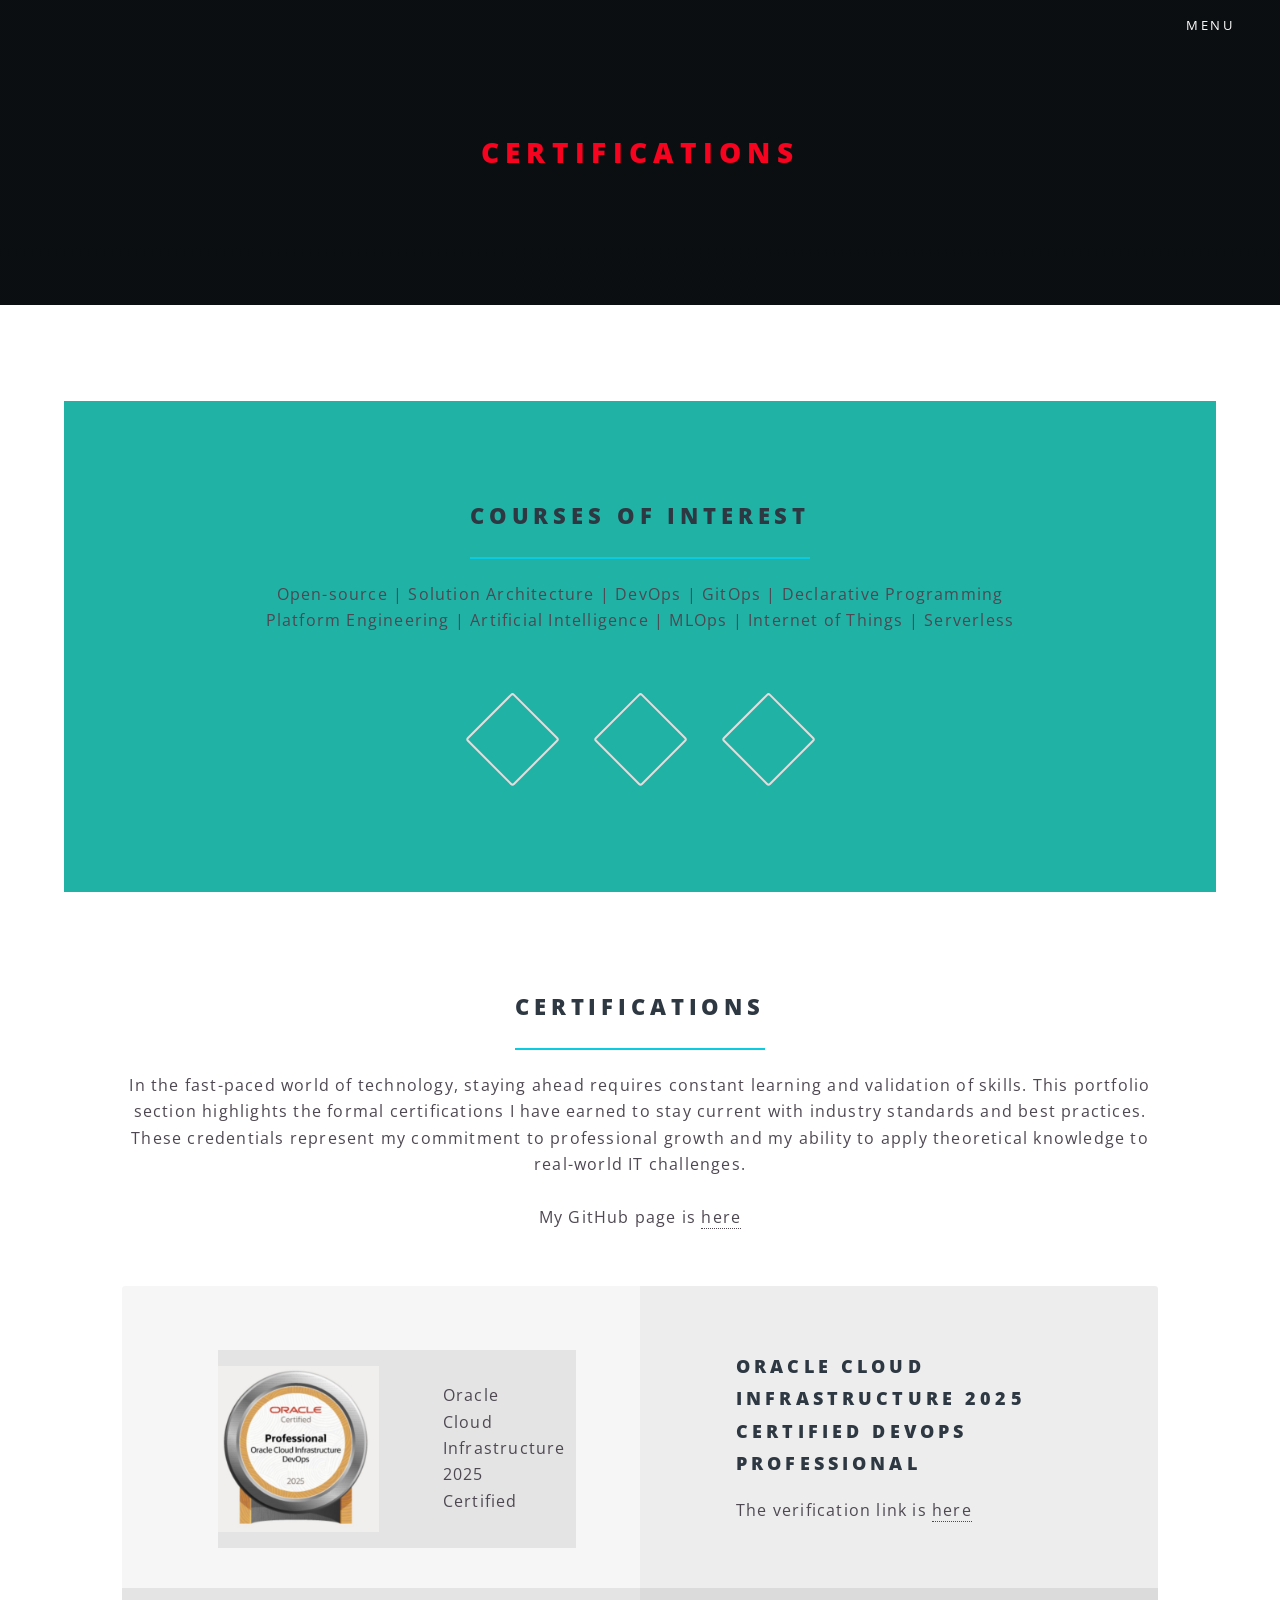
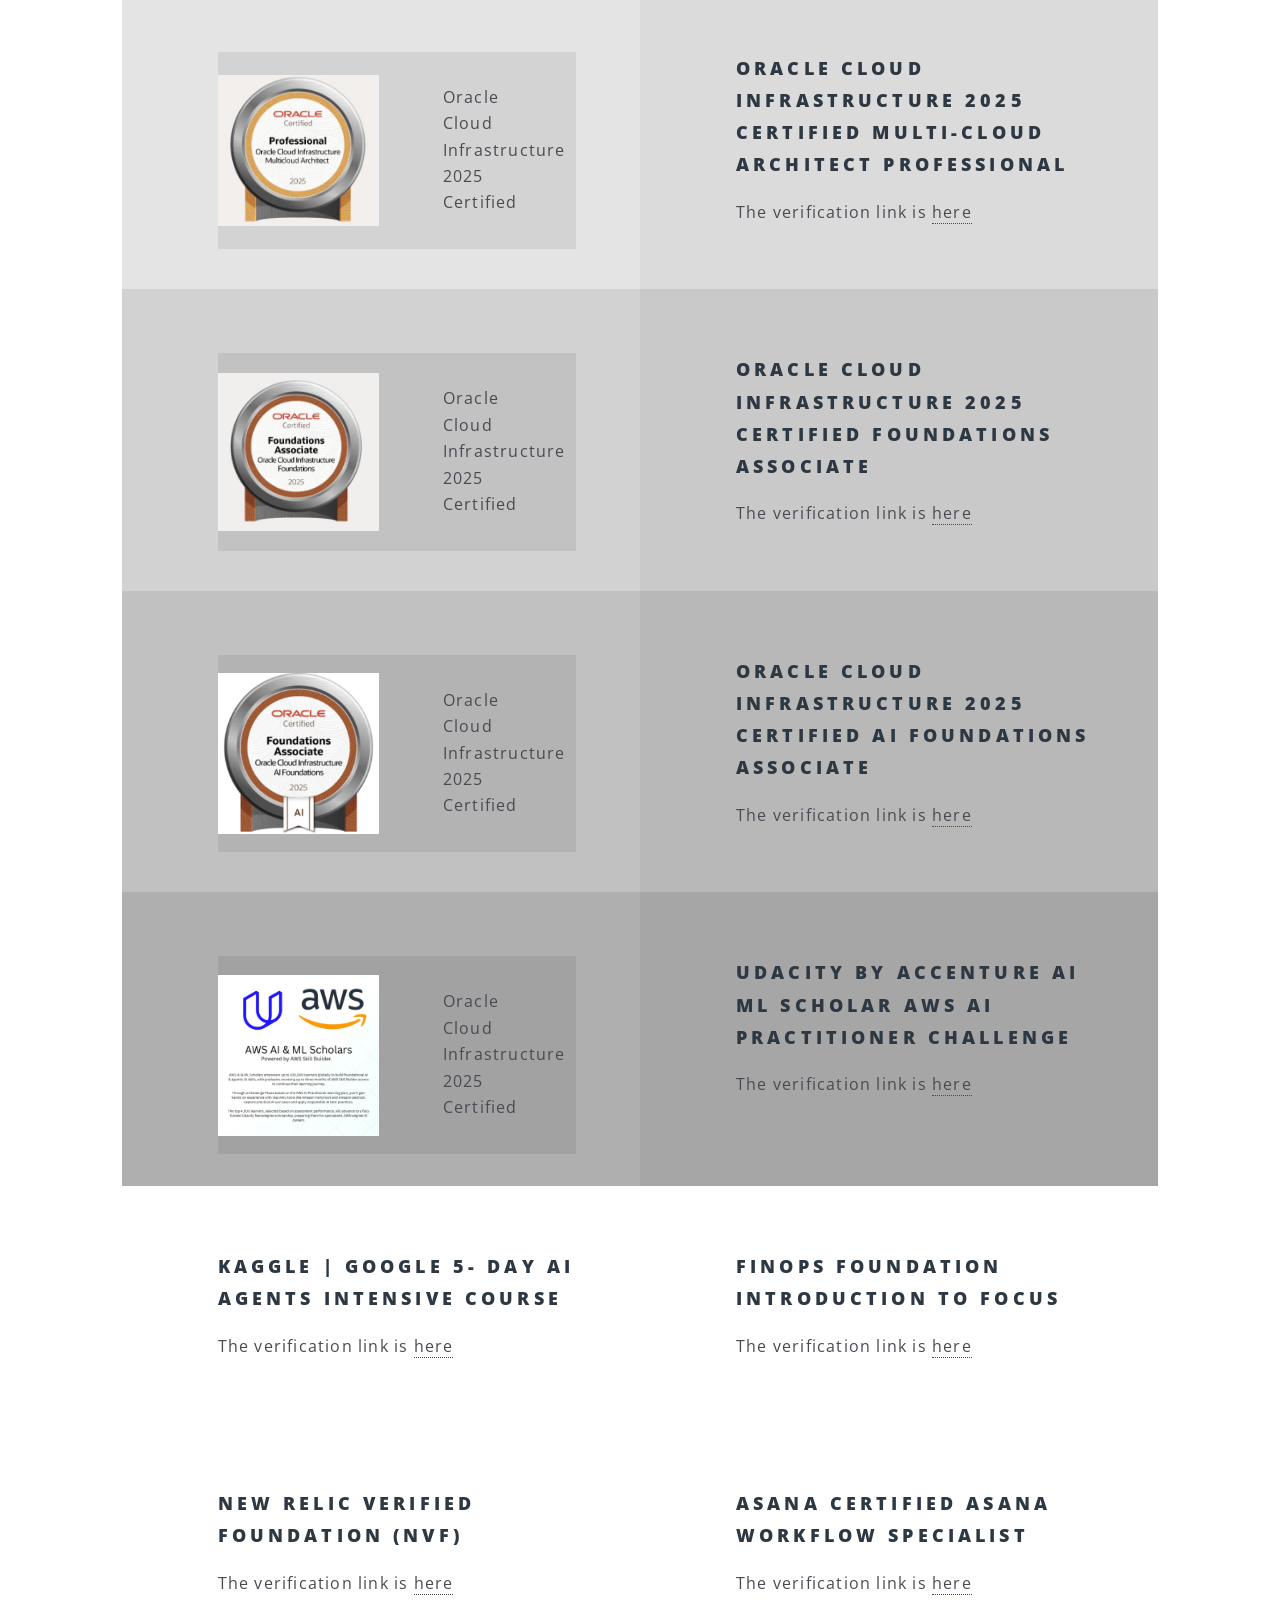
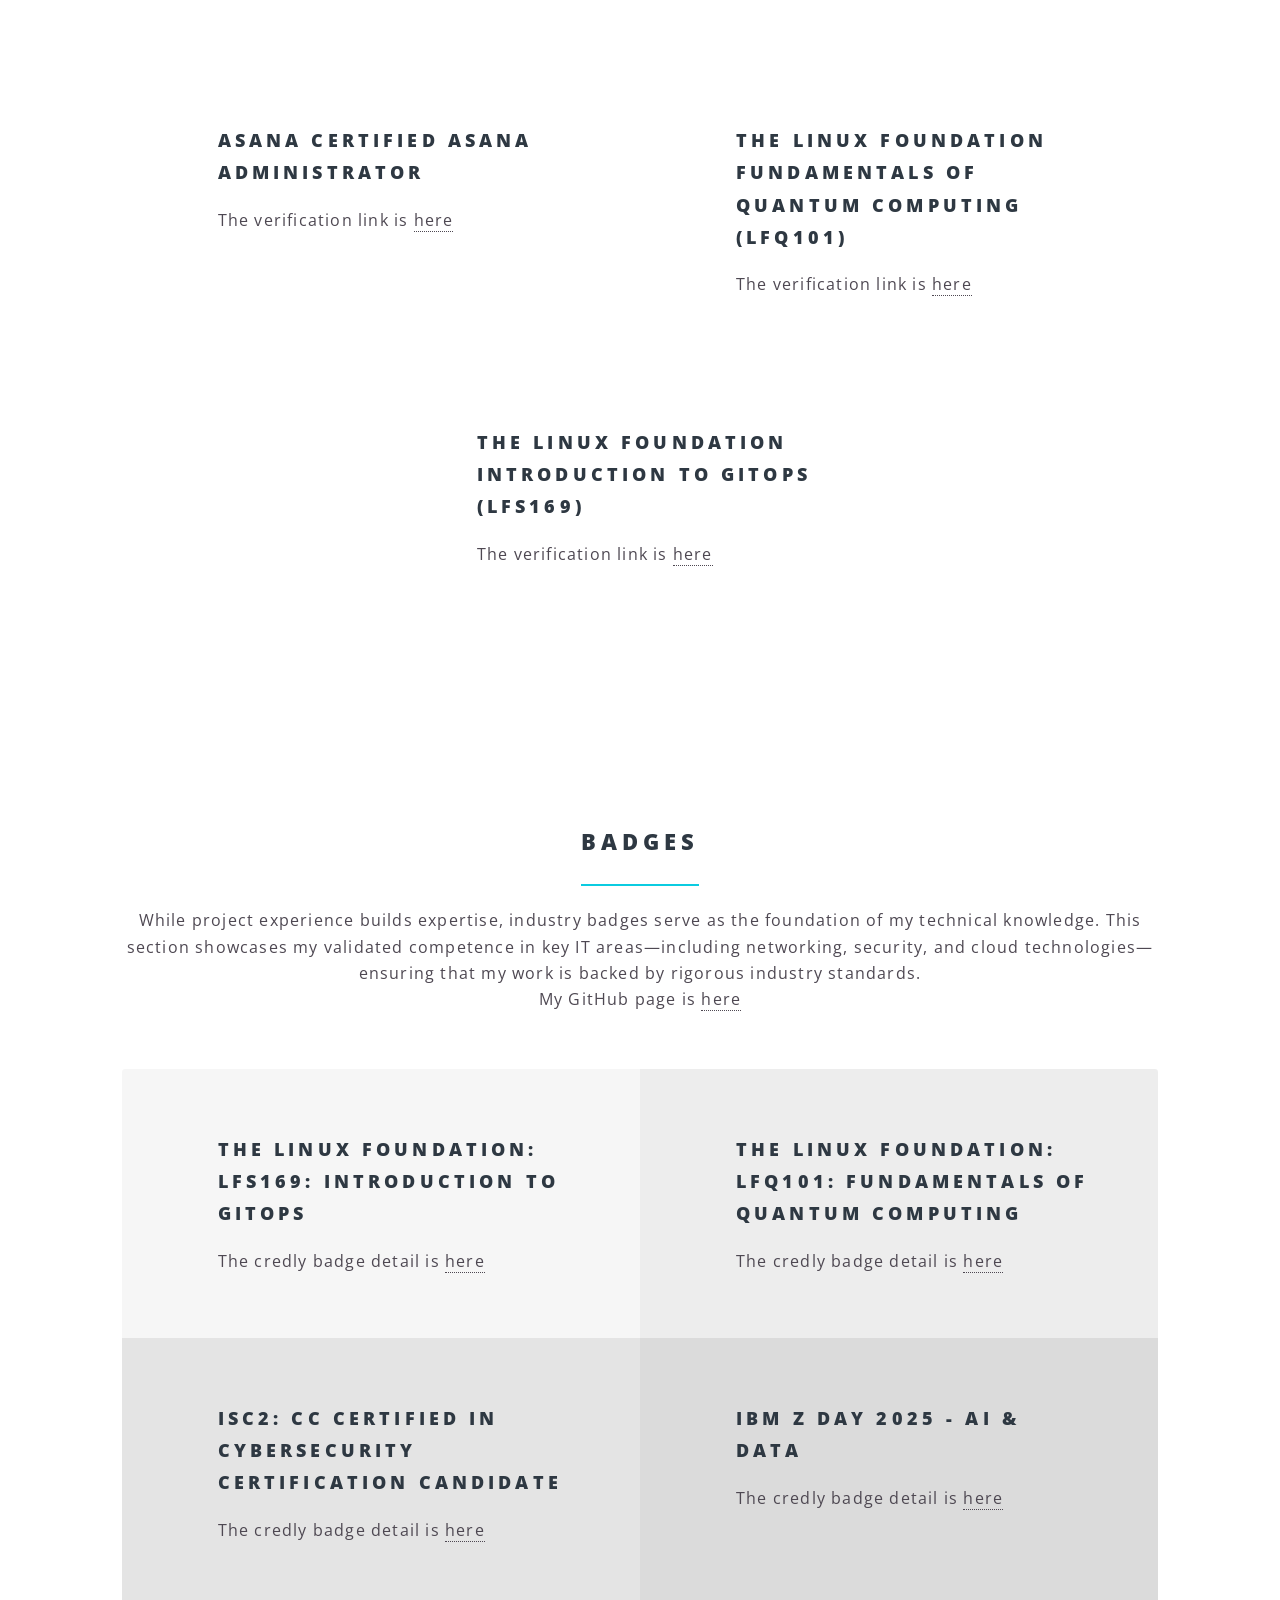
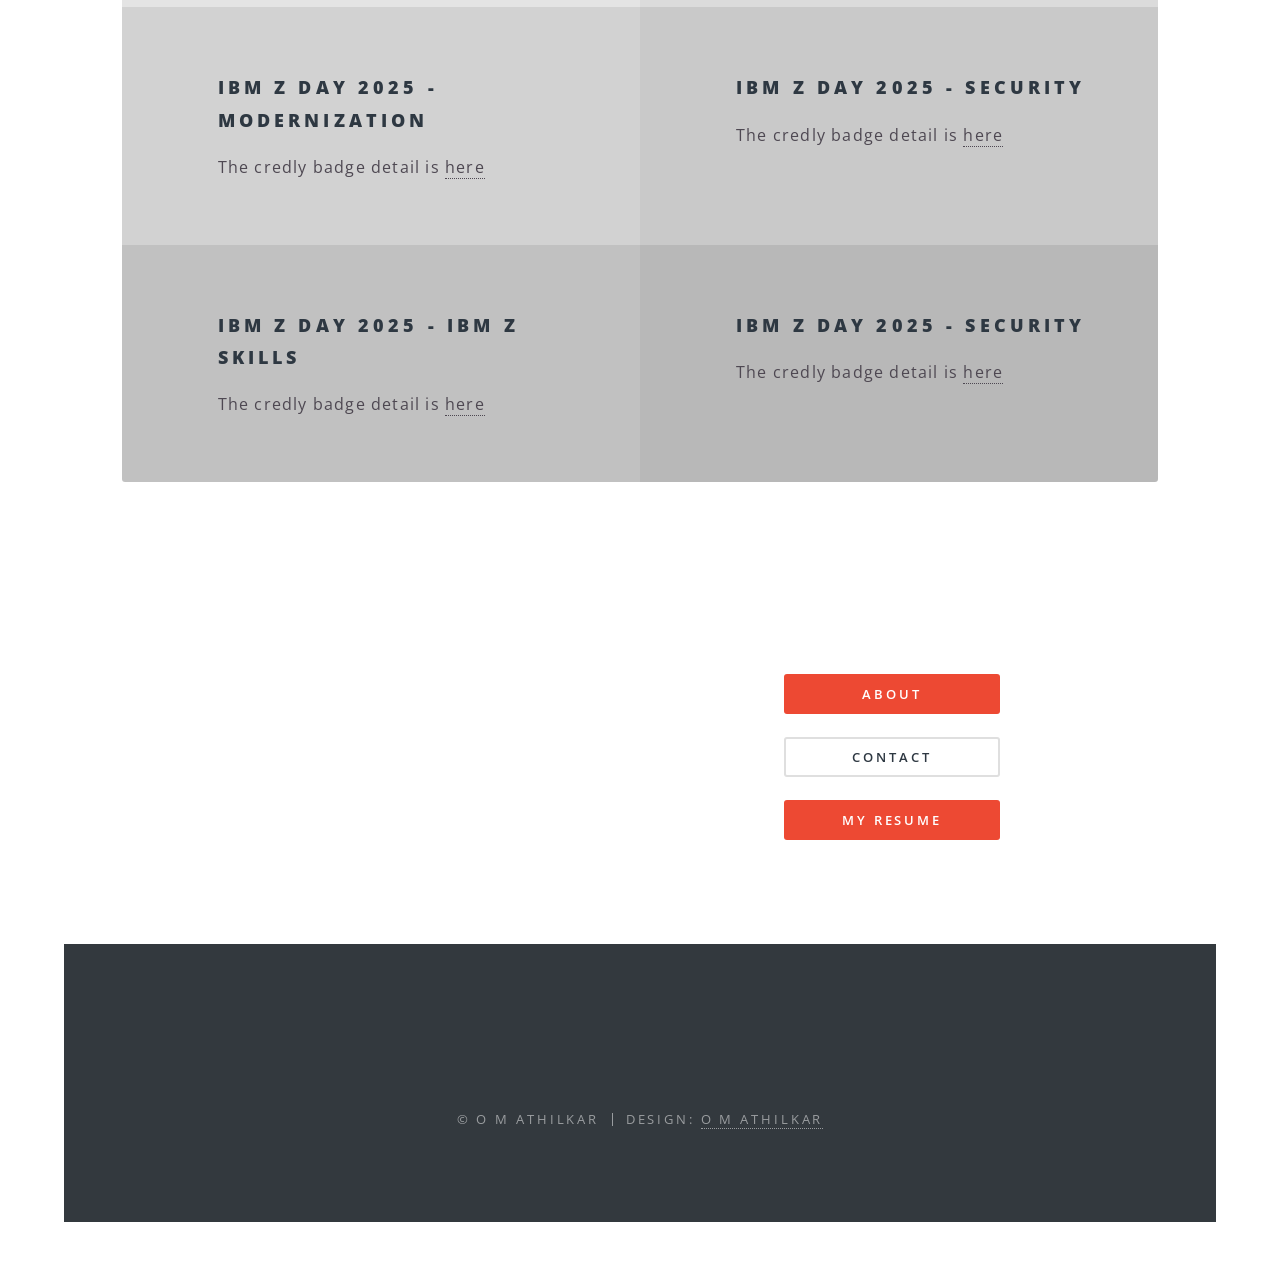
==== commit ef391423: "Update certifications.html" ====
--- a/certifications.html
+++ b/certifications.html
@@ -109,35 +109,41 @@
 											<p>Oracle Cloud Infrastructure 2025 Certified</p>
 									</section>
 								</li>
-								<li class="icon solid fa-headphones-alt">
+								<li class="icon solid fa-laptop">
 									<h3>Oracle Cloud Infrastructure 2025 Certified AI Foundations Associate</h3>
 									<p>The verification link is <a class="text-color-dark" href="https://catalog-education.oracle.com/pls/certview/sharebadge?id=6FD779062957F959ABFF6470E698C0C7CDB70796D8916BFB0AFE809D60DC8A83" target="_blank">here</a></p>
 								</li>
-								<li class="icon fa-heart">
+								<li class="icon fa-paper-plane">
+									<section class="spotlight">
+										<div class="image"><img src="images/1774463719414.jpeg" alt="" /></div><div class="content">
+											<p>Oracle Cloud Infrastructure 2025 Certified</p>
+									</section>
+								</li>
+								<li class="icon solid fa-laptop">
 									<h3>Udacity by Accenture AI ML Scholar AWS AI Practitioner Challenge</h3>
 									<p>The verification link is <a class="text-color-dark" href="https://github.com/0Auth0/Step-by-Step-Guide-to-Resolve-troubleshoot-Terraform-Errors" target="_blank">here</a></p>
-								<li class="icon fa-flag">
+								<li class="icon solid fa-laptop">
 									<h3>Kaggle | Google 5- Day AI Agents Intensive Course</h3>
 									<p>The verification link is <a class="text-color-dark" href="https://github.com/0Auth0/Deploy-webservers-using-Ansible-playbook-Roles" target="_blank">here</a></p>
 								</li>
-								<li class="icon fa-heart">
+								<li class="icon solid fa-laptop">
 									<h3>FinOps Foundation Introduction to FOCUS</h3>
 									<p>The verification link is <a class="text-color-dark" href="http://verify.skilljar.com/c/frmec2pnpnpb" target="_blank">here</a></p>
-								<li class="icon fa-flag">
+								<li class="icon solid fa-laptop">
 									<h3>New Relic verified Foundation (NVF)</h3>
 									<p>The verification link is <a class="text-color-dark" href="https://credentials.newrelic.com/fdcdfdb7-6e70-4f07-b926-20230caa0546#acc.bkg3wyzX" target="_blank">here</a></p>
 								</li>
-								<li class="icon fa-heart">
+								<li class="icon solid fa-laptop">
 									<h3>ASANA Certified ASANA Workflow Specialist</h3>
 									<p>The verification link is <a class="text-color-dark" href="https://github.com/0Auth0/Step-by-Step-Guide-to-Resolve-troubleshoot-Terraform-Errors" target="_blank">here</a></p>
-								<li class="icon fa-flag">
+								<li class="icon solid fa-laptop">
 									<h3>ASANA Certified ASANA Administrator</h3>
 									<p>The verification link is <a class="text-color-dark" href="https://github.com/0Auth0/Deploy-webservers-using-Ansible-playbook-Roles" target="_blank">here</a></p>
 								</li> 
-								<li class="icon fa-heart">
+								<li class="icon solid fa-laptop">
 									<h3>The Linux Foundation Fundamentals of Quantum Computing (LFQ101)</h3>
 									<p>The verification link is <a class="text-color-dark" href="https://www.credly.com/users/omprakash-athilkar.27827c8f/badges#credly" target="_blank">here</a></p>
-								<li class="icon fa-flag">
+								<li class="icon solid fa-laptop">
 									<h3>The Linux Foundation Introduction to GitOps (LFS169)</h3>
 									<p>The verification link is <a class="text-color-dark" href="https://www.credly.com/users/omprakash-athilkar.27827c8f/badges#credly" target="_blank">here</a></p>
 								</li>
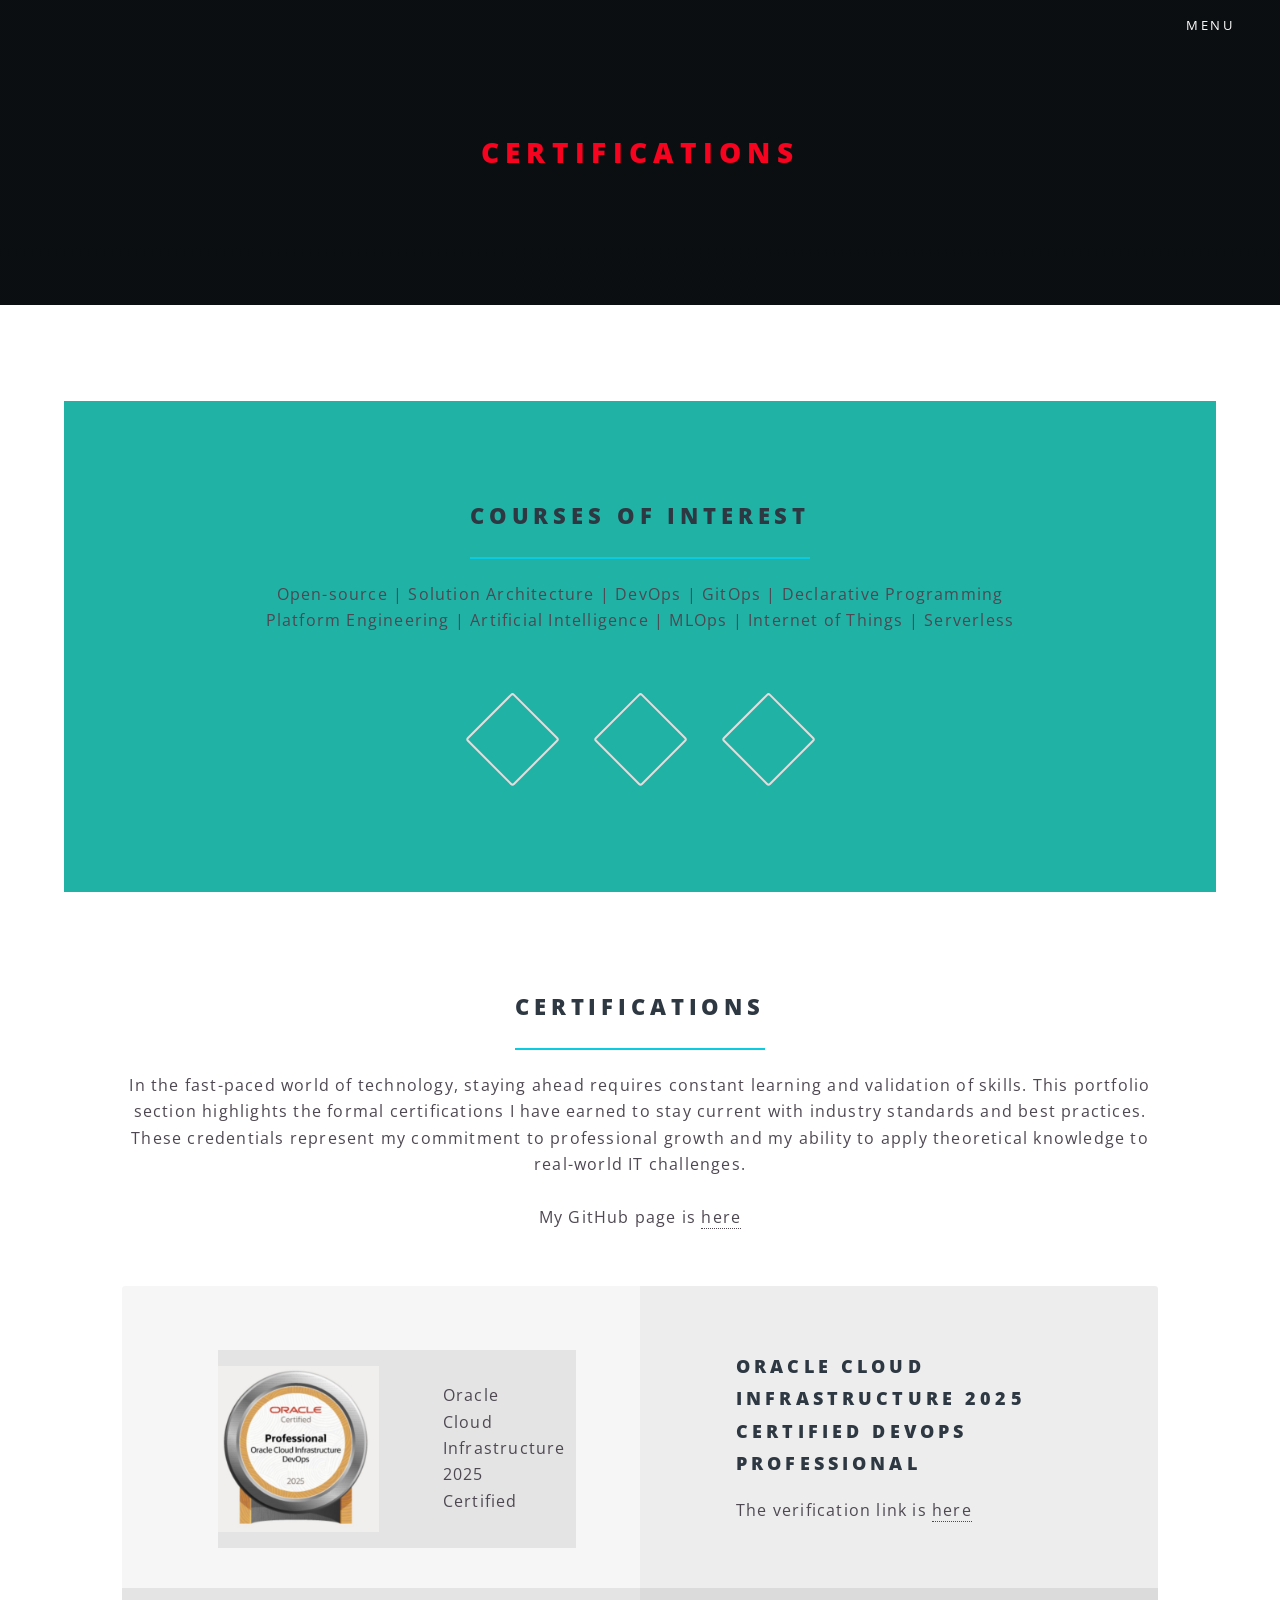
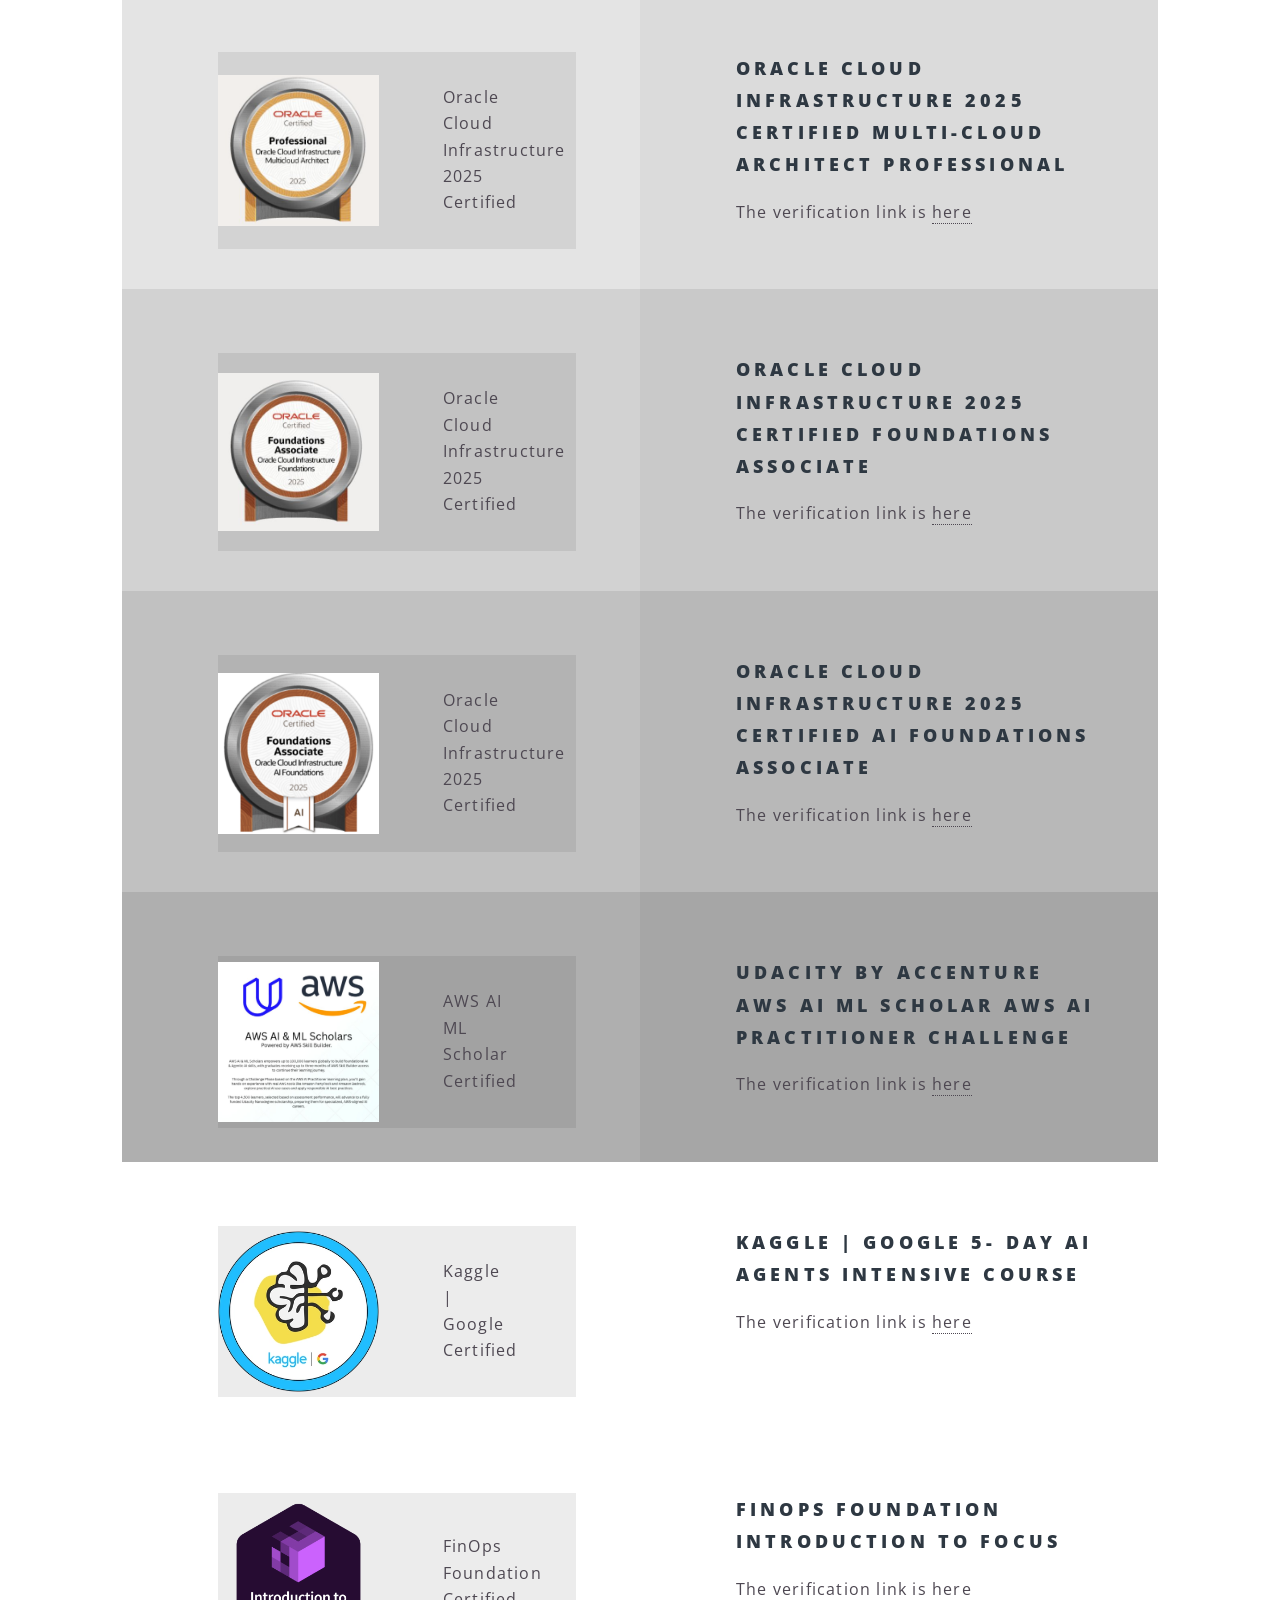
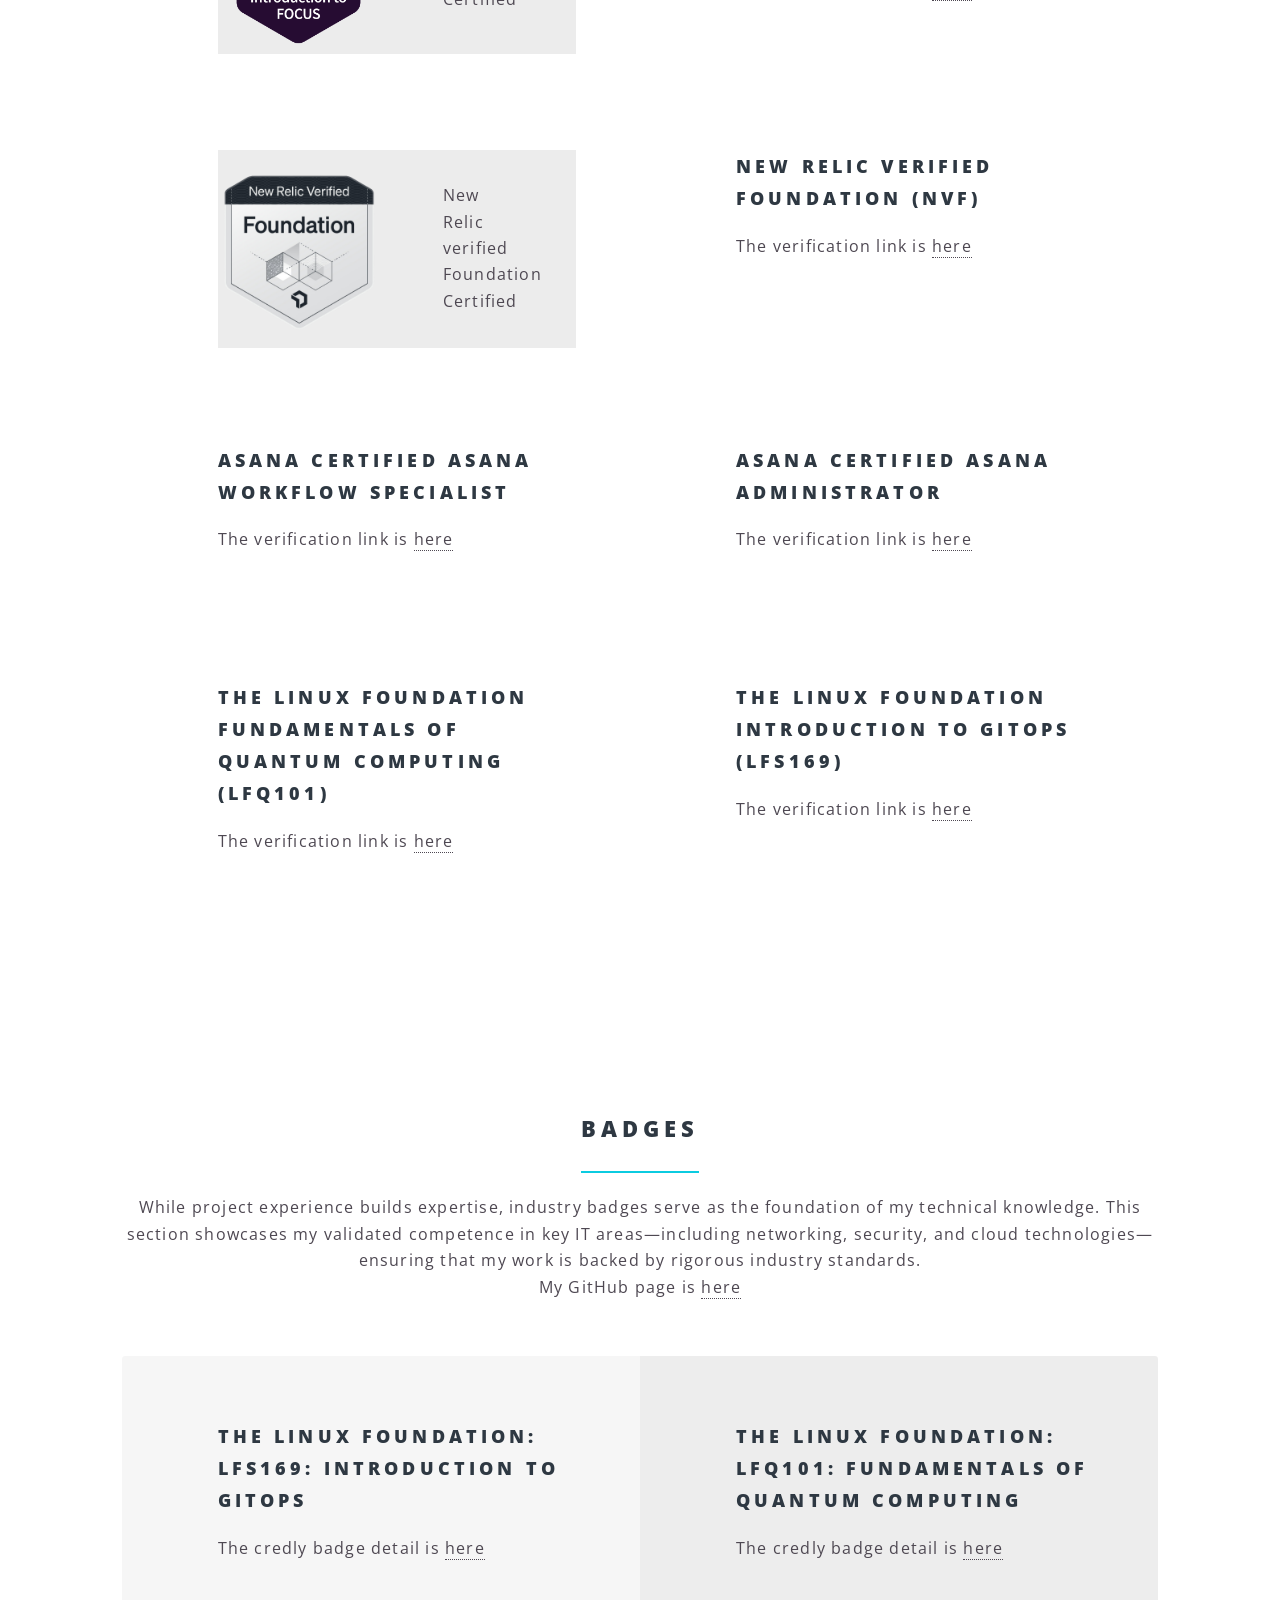
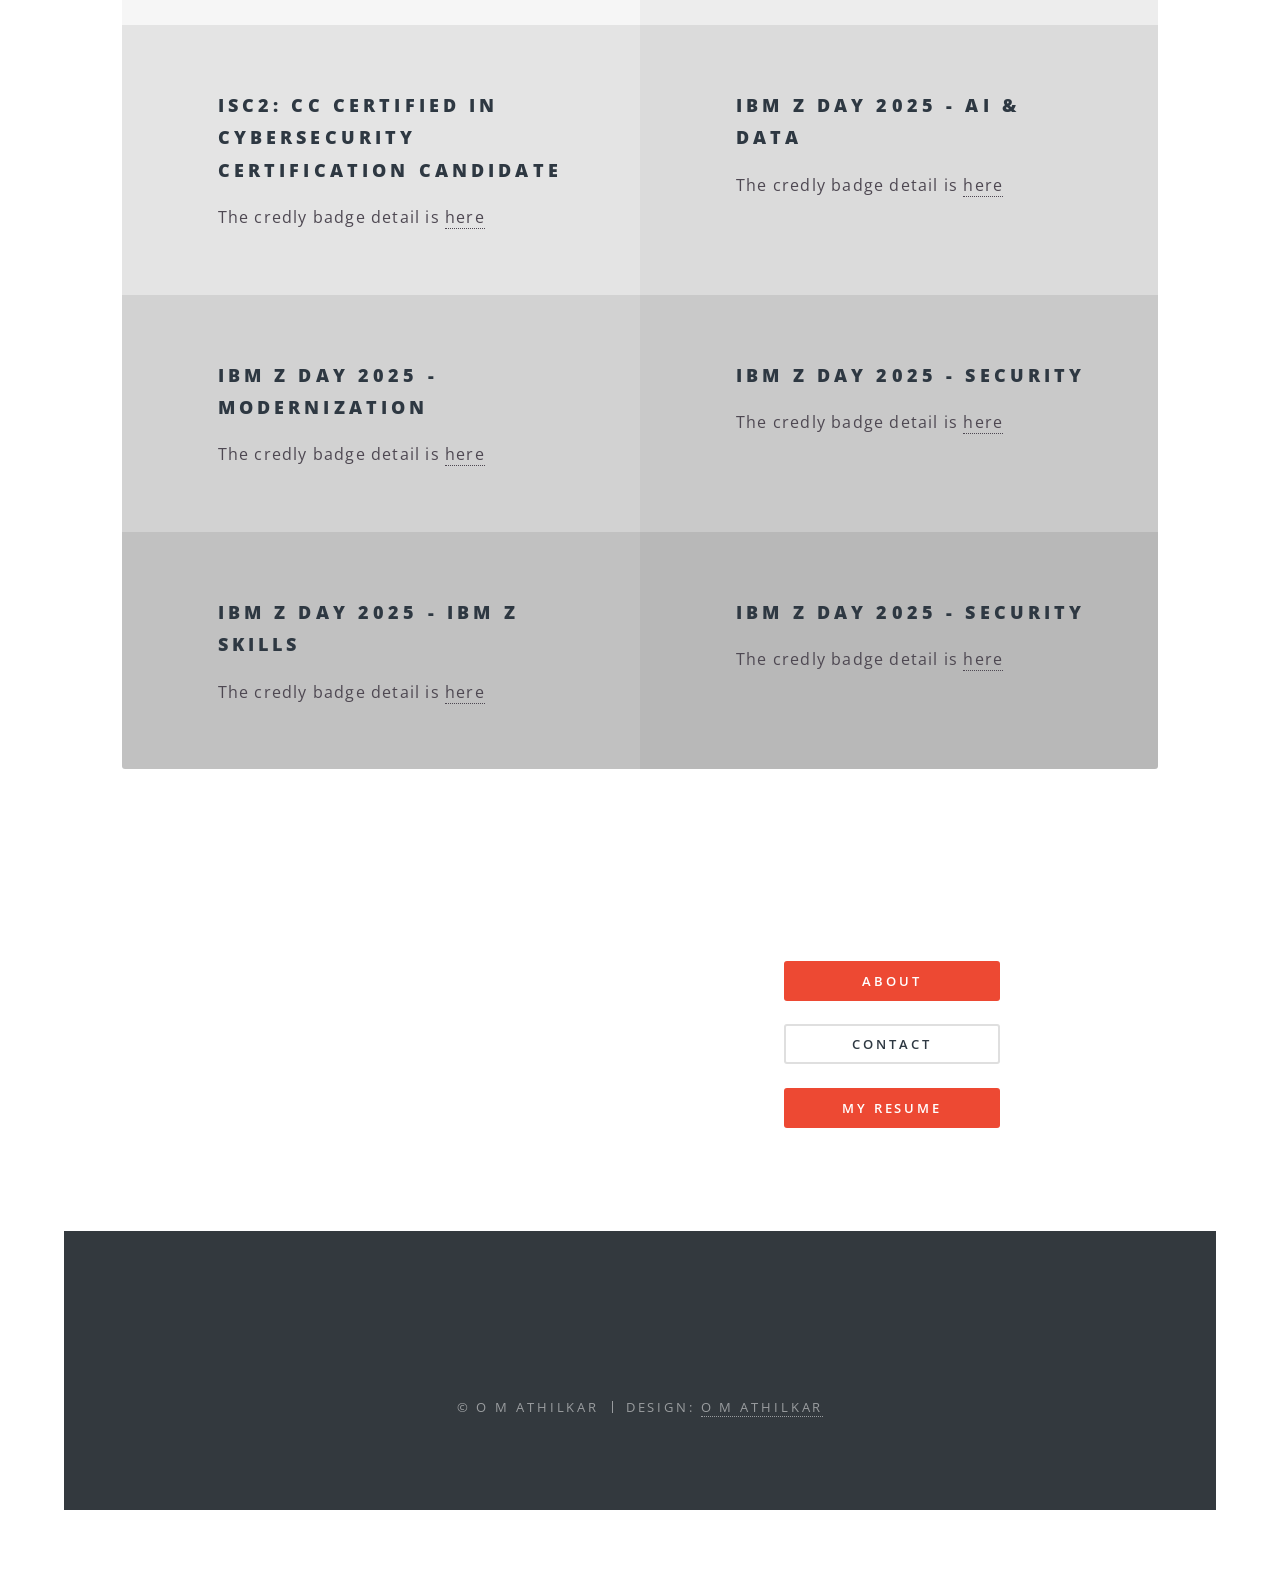
==== commit 67ca8f68: "Update certifications.html" ====
--- a/certifications.html
+++ b/certifications.html
@@ -116,19 +116,39 @@
 								<li class="icon fa-paper-plane">
 									<section class="spotlight">
 										<div class="image"><img src="images/1774463719414.jpeg" alt="" /></div><div class="content">
-											<p>Oracle Cloud Infrastructure 2025 Certified</p>
-									</section>
-								</li>
-								<li class="icon solid fa-laptop">
-									<h3>Udacity by Accenture AI ML Scholar AWS AI Practitioner Challenge</h3>
+											<p>AWS AI ML Scholar Certified</p>
+									</section>
+								</li>
+								<li class="icon solid fa-laptop">
+									<h3>Udacity by Accenture AWS AI ML Scholar AWS AI Practitioner Challenge</h3>
 									<p>The verification link is <a class="text-color-dark" href="https://github.com/0Auth0/Step-by-Step-Guide-to-Resolve-troubleshoot-Terraform-Errors" target="_blank">here</a></p>
+								</li>
+								<li class="icon fa-paper-plane">
+									<section class="spotlight">
+										<div class="image"><img src="images/3bj05k95esp8mds2zi40.webp" alt="" /></div><div class="content">
+											<p>Kaggle | Google Certified</p>
+									</section>
+								</li>
 								<li class="icon solid fa-laptop">
 									<h3>Kaggle | Google 5- Day AI Agents Intensive Course</h3>
 									<p>The verification link is <a class="text-color-dark" href="https://github.com/0Auth0/Deploy-webservers-using-Ansible-playbook-Roles" target="_blank">here</a></p>
 								</li>
+								<li class="icon fa-paper-plane">
+									<section class="spotlight">
+										<div class="image"><img src="images/finops-introduction_to_focus-badge-1.png" alt="" /></div><div class="content">
+											<p>FinOps Foundation Certified</p>
+									</section>
+								</li>
 								<li class="icon solid fa-laptop">
 									<h3>FinOps Foundation Introduction to FOCUS</h3>
 									<p>The verification link is <a class="text-color-dark" href="http://verify.skilljar.com/c/frmec2pnpnpb" target="_blank">here</a></p>
+								</li>
+								<li class="icon fa-paper-plane">
+									<section class="spotlight">
+										<div class="image"><img src="images/6fe86cd9-0165-4e63-a88a-296daede321c.png" alt="" /></div><div class="content">
+											<p>New Relic verified Foundation Certified</p>
+									</section>
+								</li>
 								<li class="icon solid fa-laptop">
 									<h3>New Relic verified Foundation (NVF)</h3>
 									<p>The verification link is <a class="text-color-dark" href="https://credentials.newrelic.com/fdcdfdb7-6e70-4f07-b926-20230caa0546#acc.bkg3wyzX" target="_blank">here</a></p>
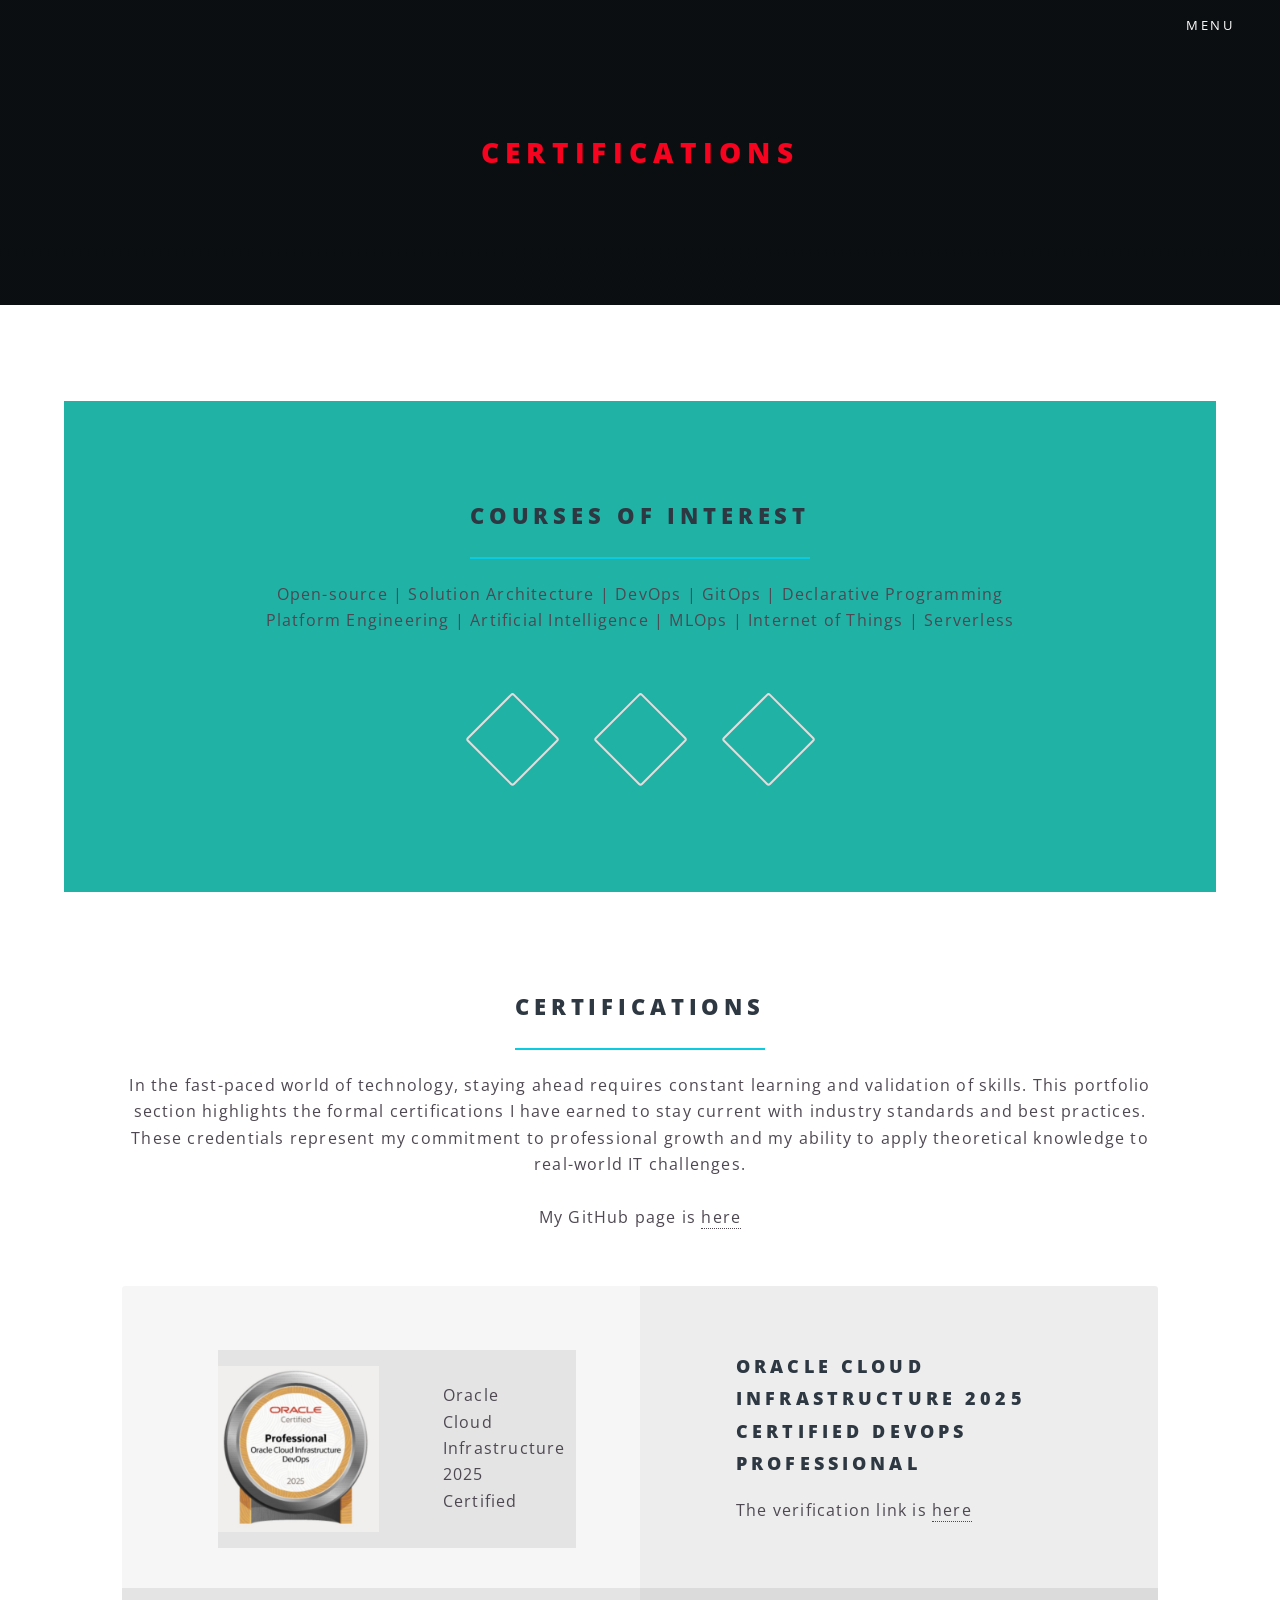
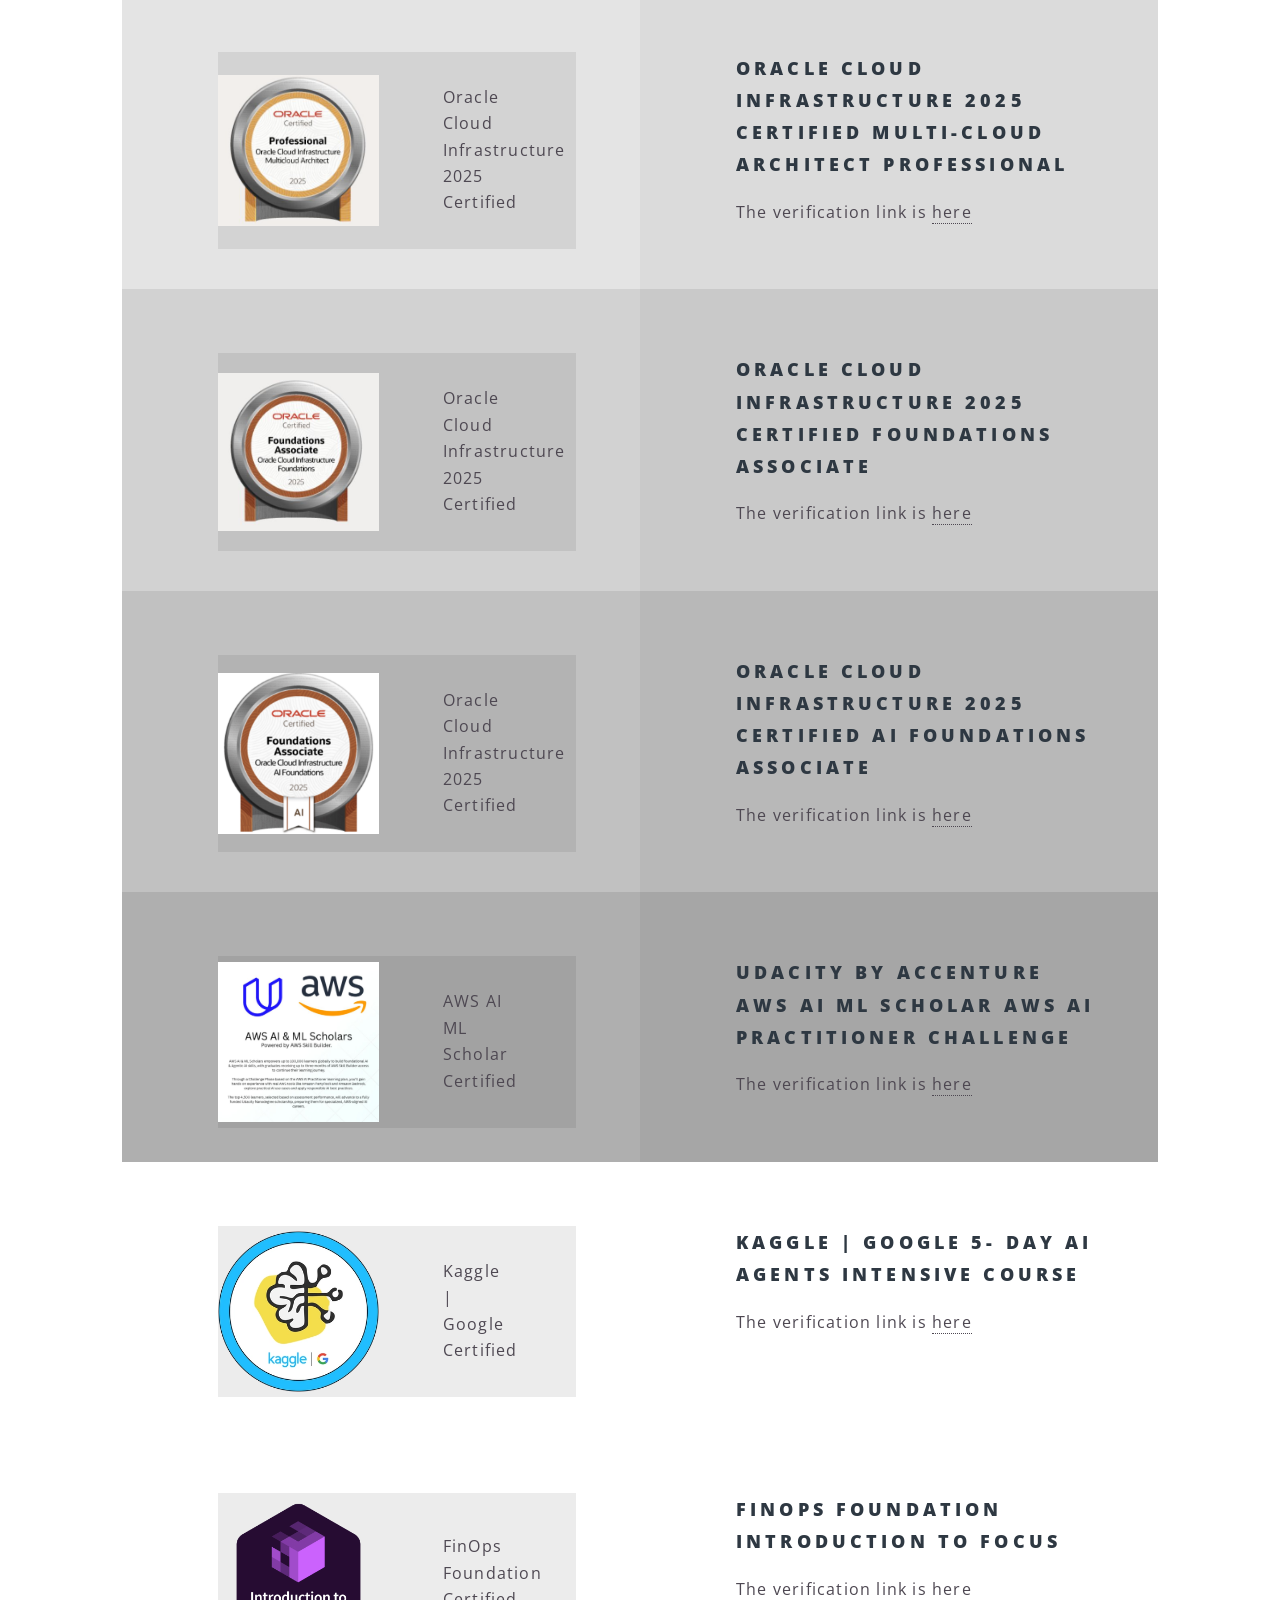
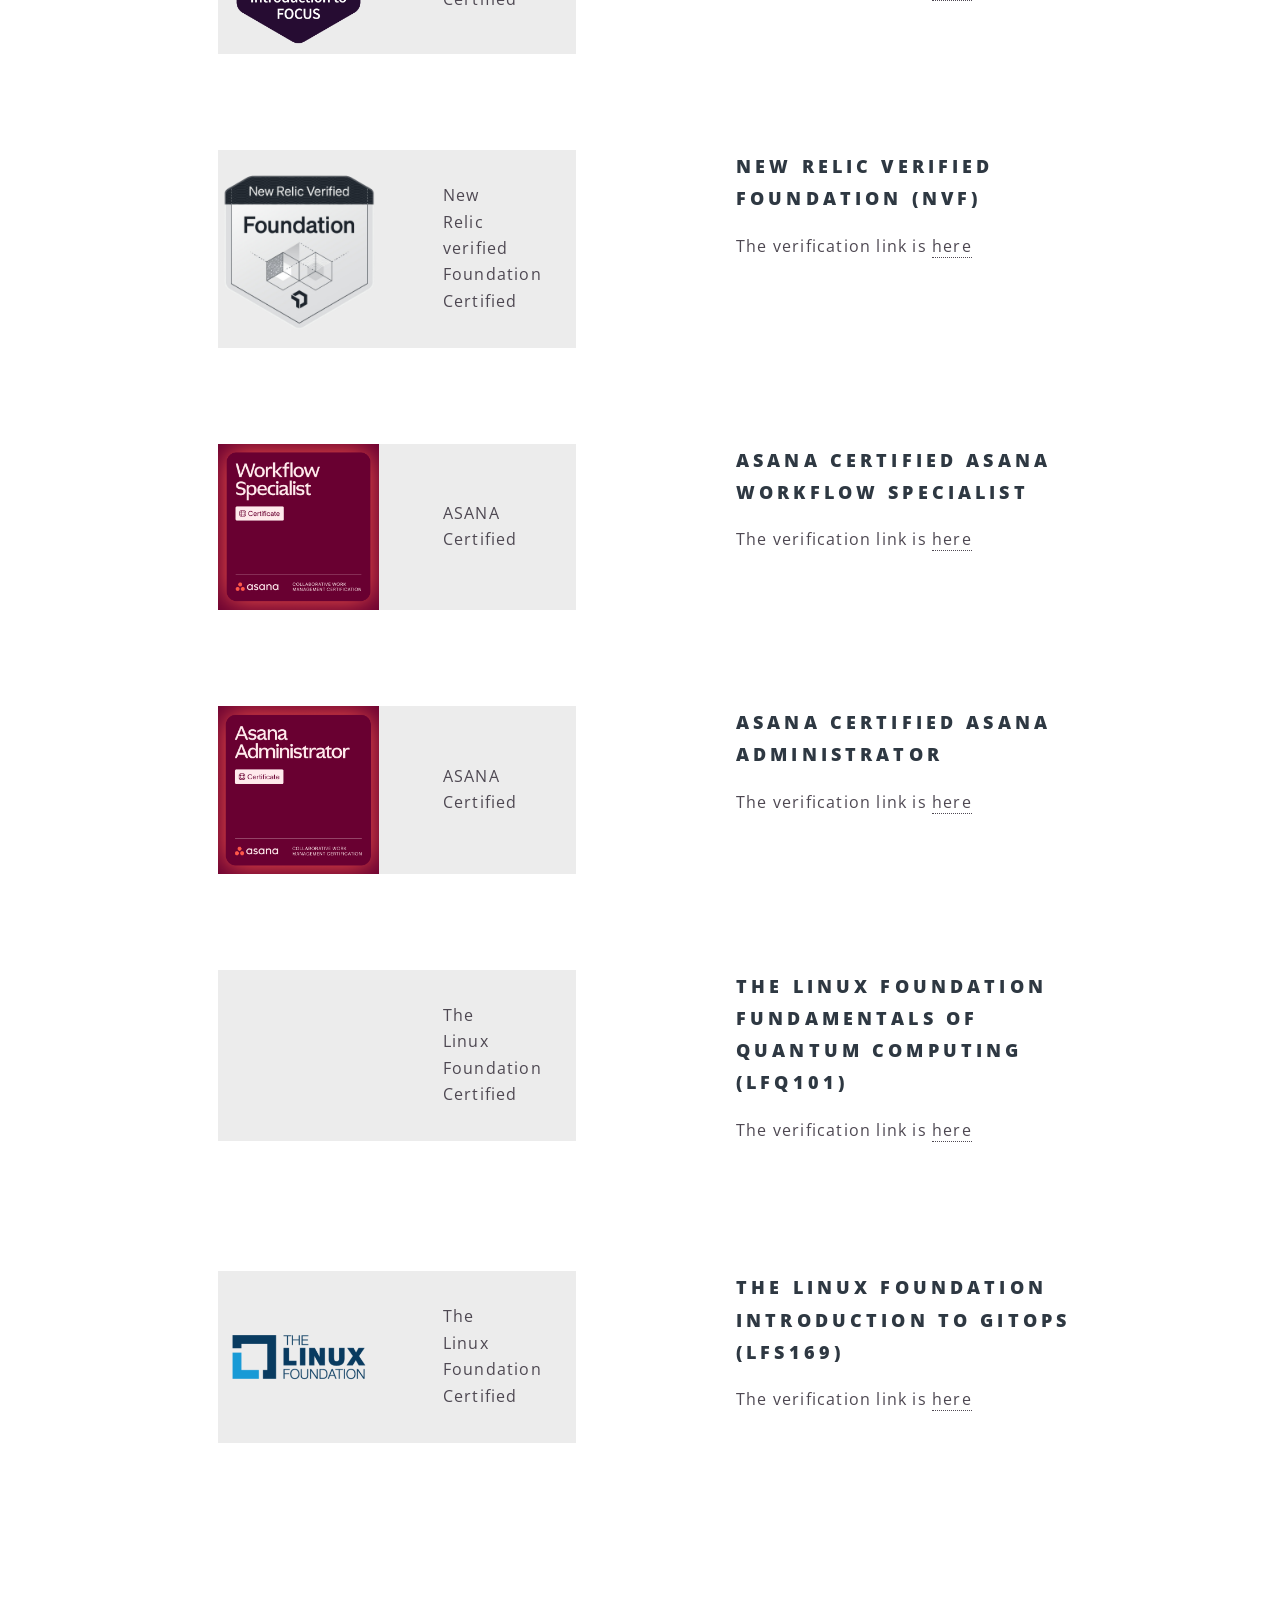
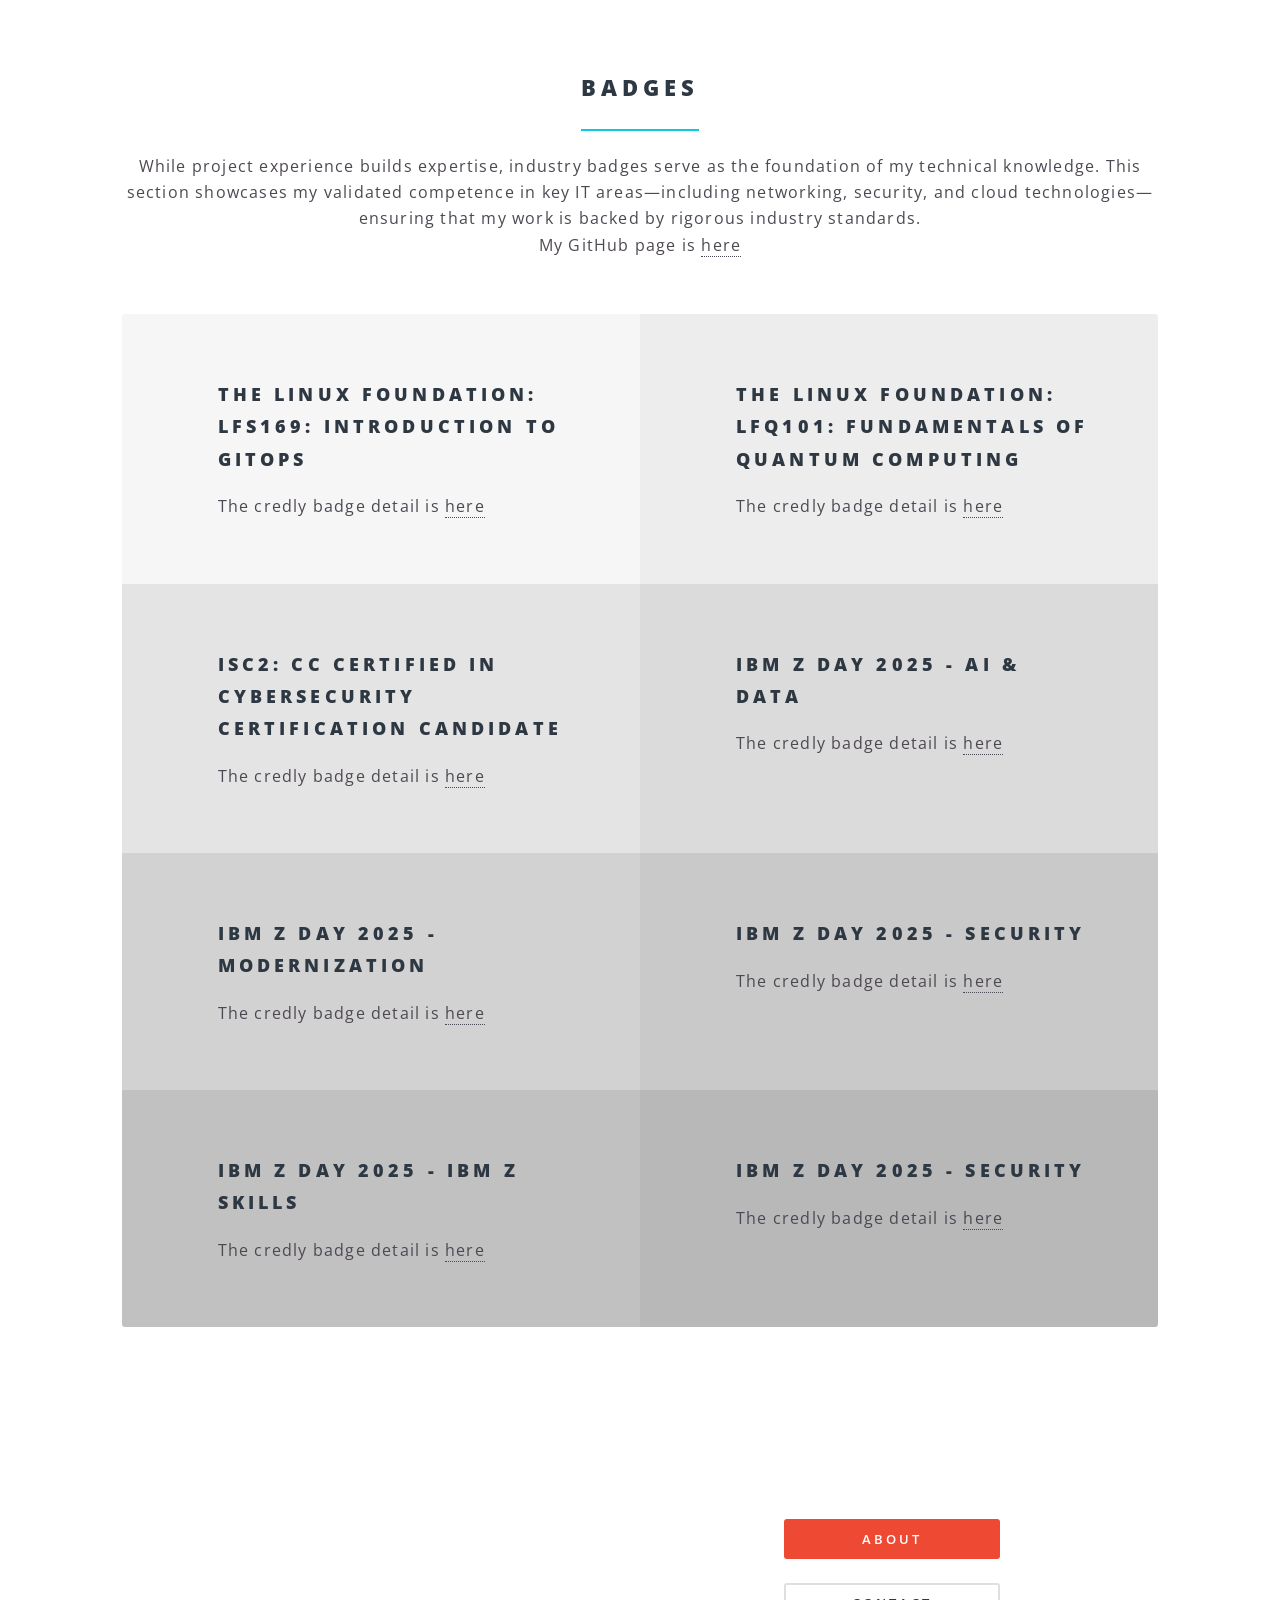
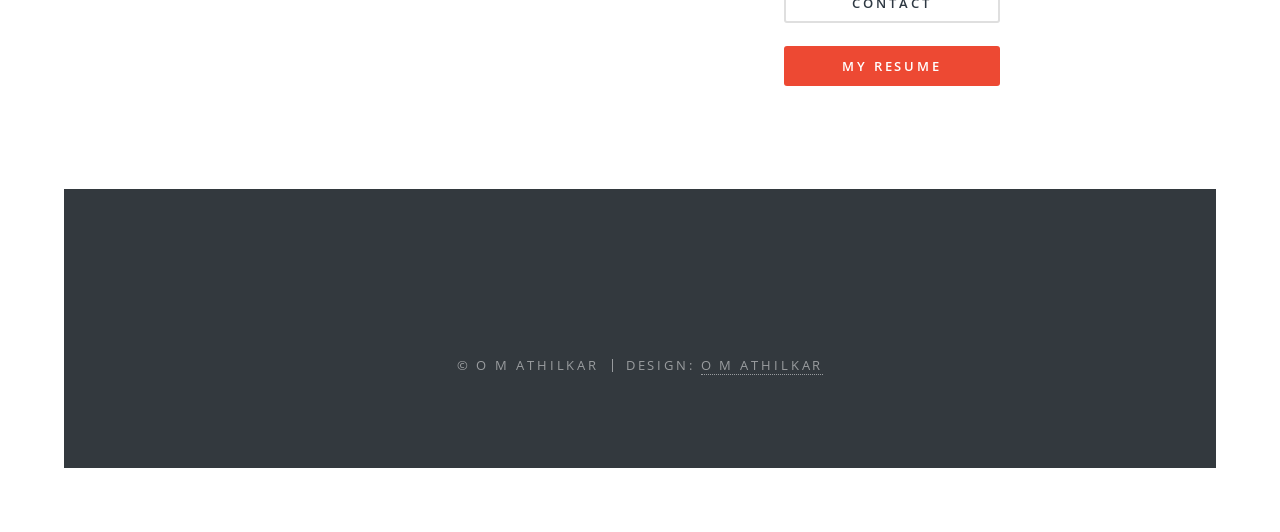
==== commit 1e2a3888: "Add new certifications to certifications.html Added new ASANA and Linux Foundation certifications wi" ====
--- a/certifications.html
+++ b/certifications.html
@@ -153,16 +153,42 @@
 									<h3>New Relic verified Foundation (NVF)</h3>
 									<p>The verification link is <a class="text-color-dark" href="https://credentials.newrelic.com/fdcdfdb7-6e70-4f07-b926-20230caa0546#acc.bkg3wyzX" target="_blank">here</a></p>
 								</li>
+								<li class="icon fa-paper-plane">
+									<section class="spotlight">
+										<div class="image"><img src="images/promo-image.1761341783_1.png" alt="" /></div><div class="content">
+											<p>ASANA Certified</p>
+									</section>
+								</li>
 								<li class="icon solid fa-laptop">
 									<h3>ASANA Certified ASANA Workflow Specialist</h3>
 									<p>The verification link is <a class="text-color-dark" href="https://github.com/0Auth0/Step-by-Step-Guide-to-Resolve-troubleshoot-Terraform-Errors" target="_blank">here</a></p>
+								</li>
+								<li class="icon fa-paper-plane">
+									<section class="spotlight">
+										<div class="image"><img src="images/promo-image.1761341816_1.png" alt="" /></div><div class="content">
+											<p>ASANA Certified</p>
+									</section>
+								</li>
 								<li class="icon solid fa-laptop">
 									<h3>ASANA Certified ASANA Administrator</h3>
 									<p>The verification link is <a class="text-color-dark" href="https://github.com/0Auth0/Deploy-webservers-using-Ansible-playbook-Roles" target="_blank">here</a></p>
 								</li> 
+								<li class="icon fa-paper-plane">
+									<section class="spotlight">
+										<div class="image"><img src="images/images/LINUXFOUNDATIONS.png" alt="" /></div><div class="content">
+											<p>The Linux Foundation Certified</p>
+									</section>
+								</li>
 								<li class="icon solid fa-laptop">
 									<h3>The Linux Foundation Fundamentals of Quantum Computing (LFQ101)</h3>
 									<p>The verification link is <a class="text-color-dark" href="https://www.credly.com/users/omprakash-athilkar.27827c8f/badges#credly" target="_blank">here</a></p>
+								</li>
+								<li class="icon fa-paper-plane">
+									<section class="spotlight">
+										<div class="image"><img src="images/LINUXFOUNDATIONS.png" alt="" /></div><div class="content">
+											<p>The Linux Foundation Certified</p>
+									</section>
+								</li>
 								<li class="icon solid fa-laptop">
 									<h3>The Linux Foundation Introduction to GitOps (LFS169)</h3>
 									<p>The verification link is <a class="text-color-dark" href="https://www.credly.com/users/omprakash-athilkar.27827c8f/badges#credly" target="_blank">here</a></p>
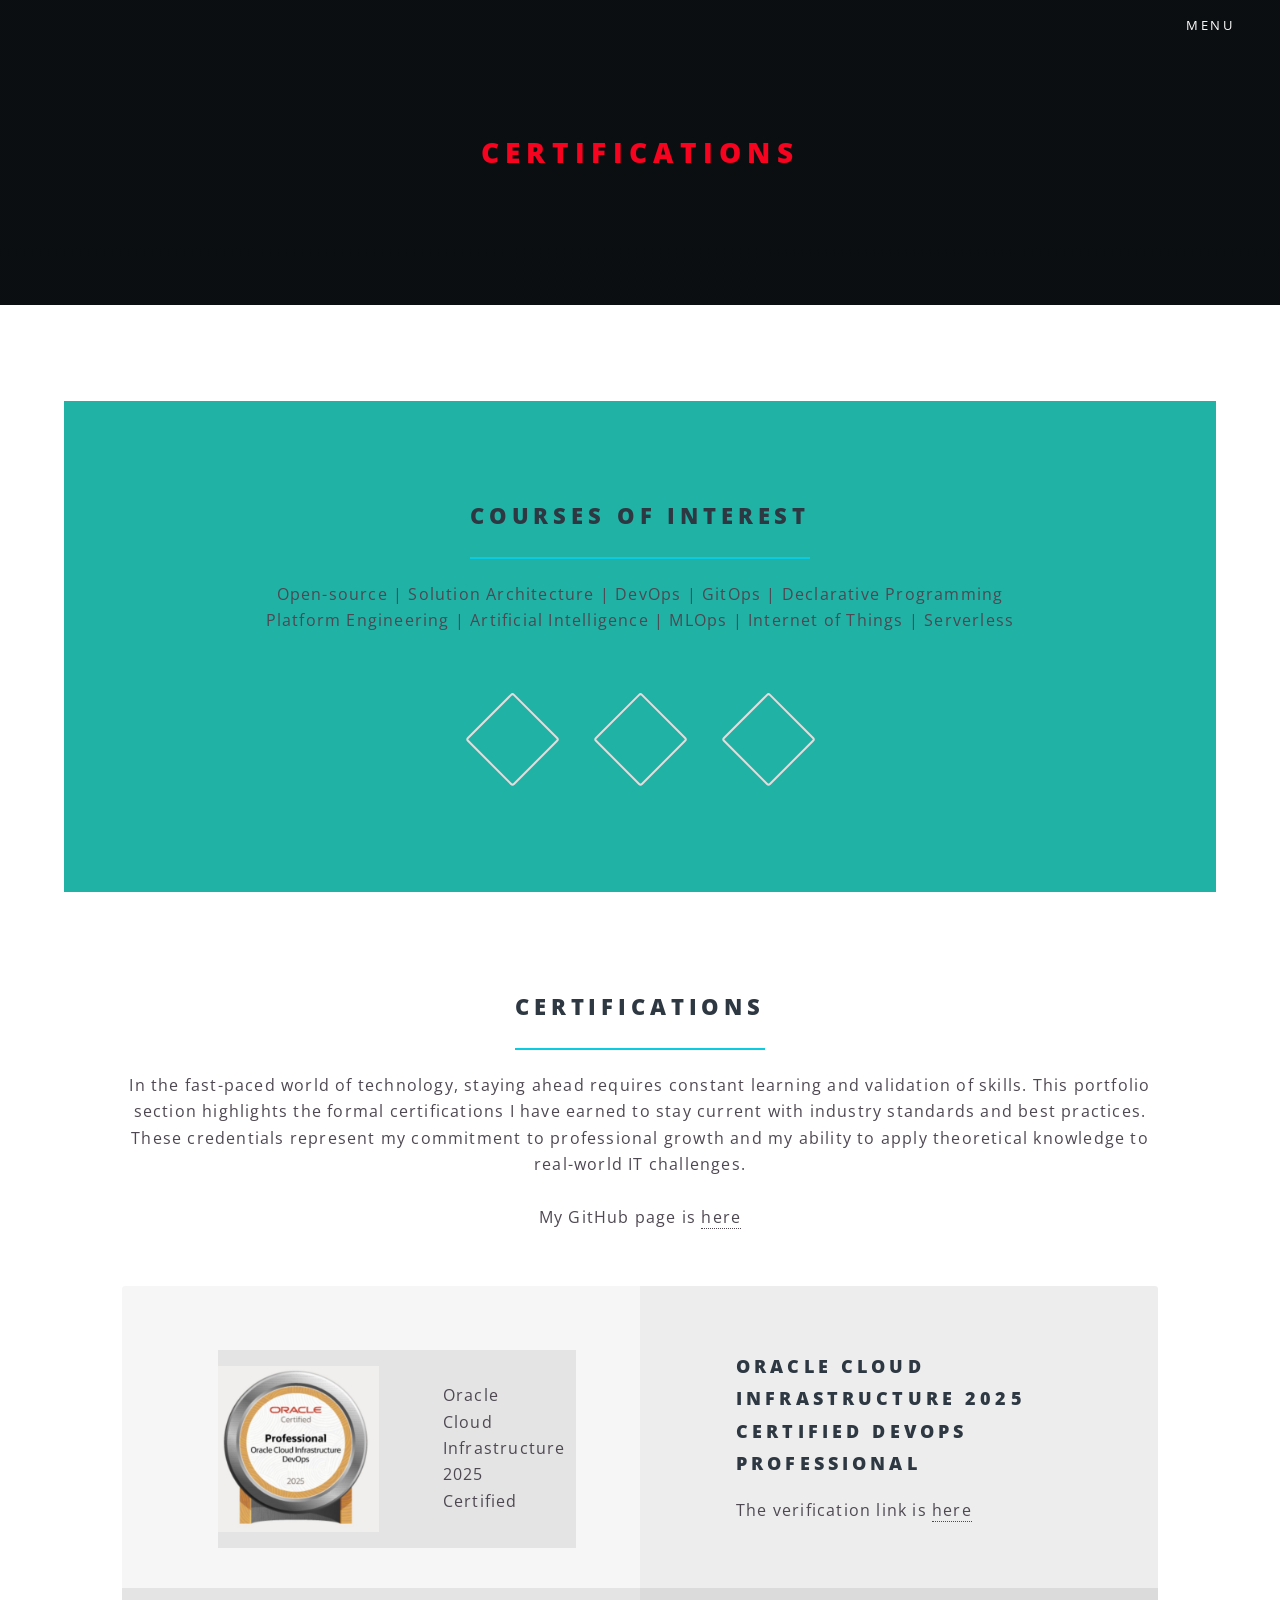
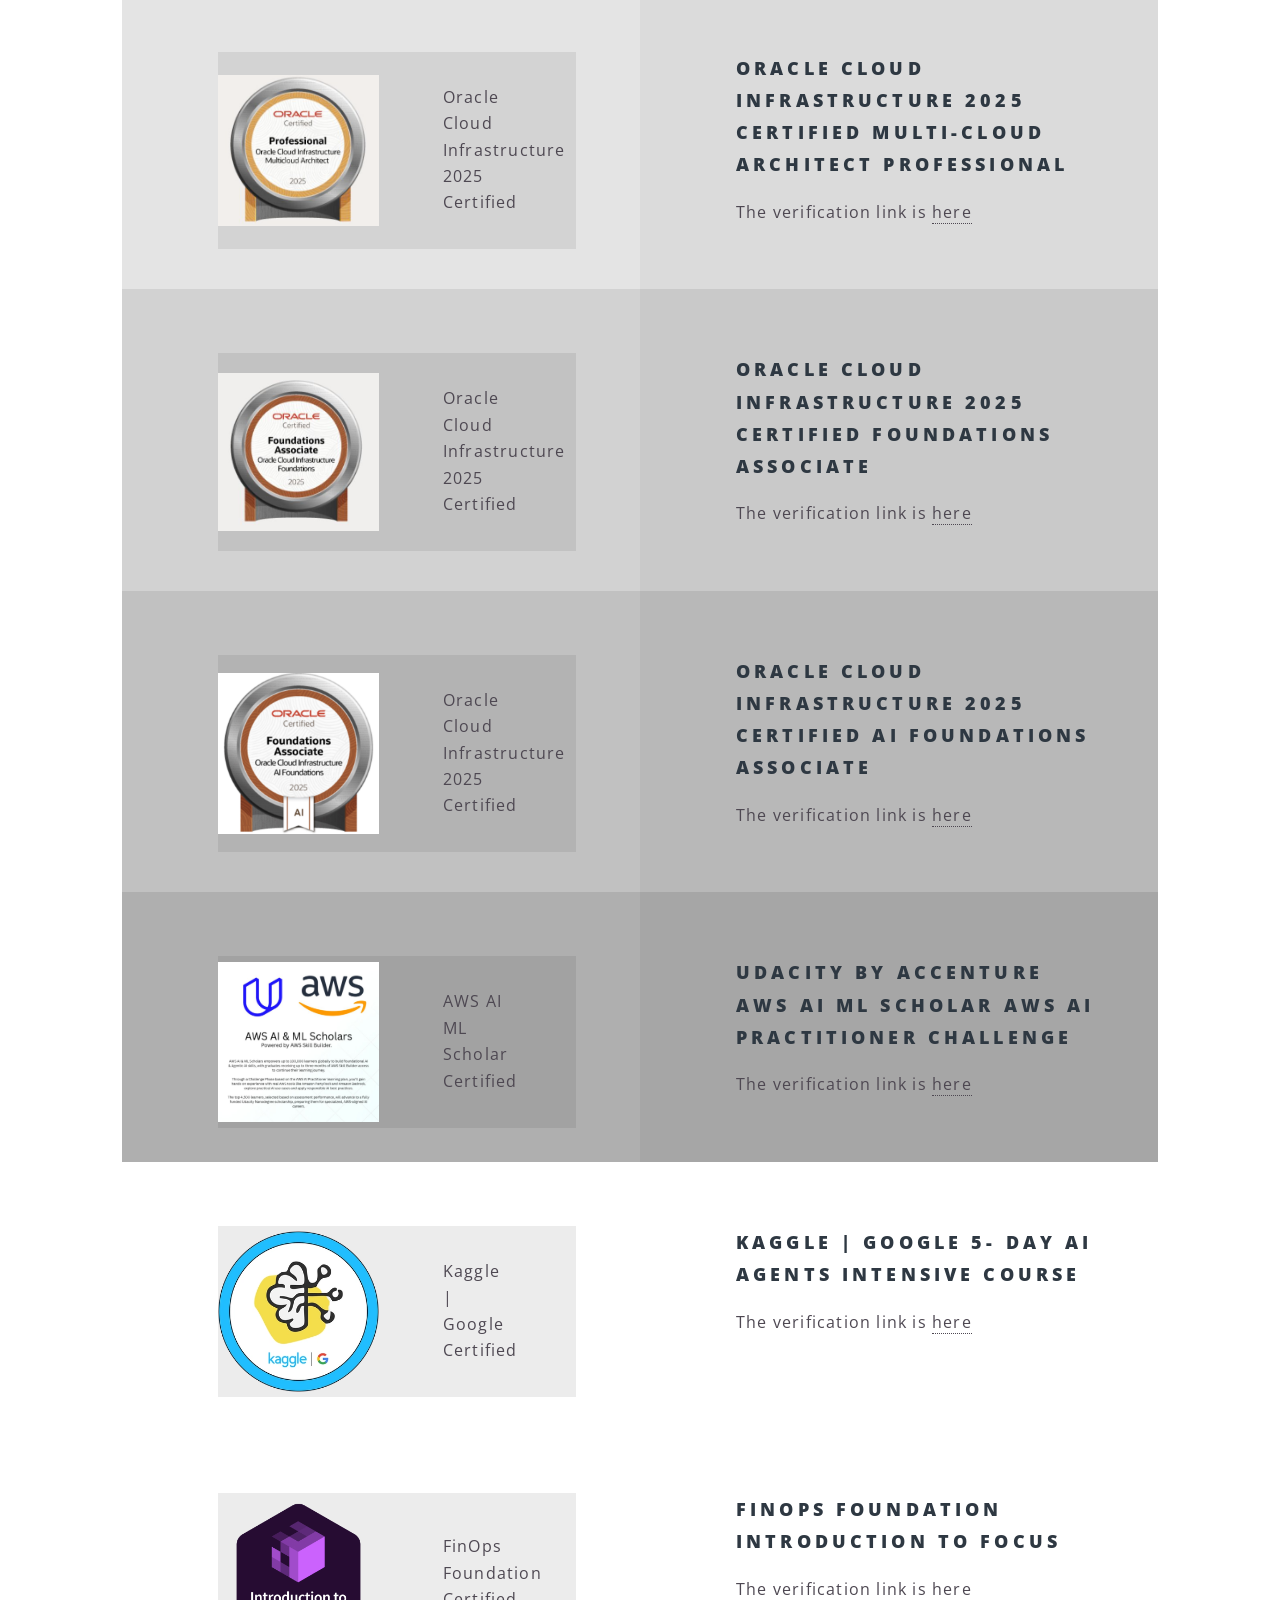
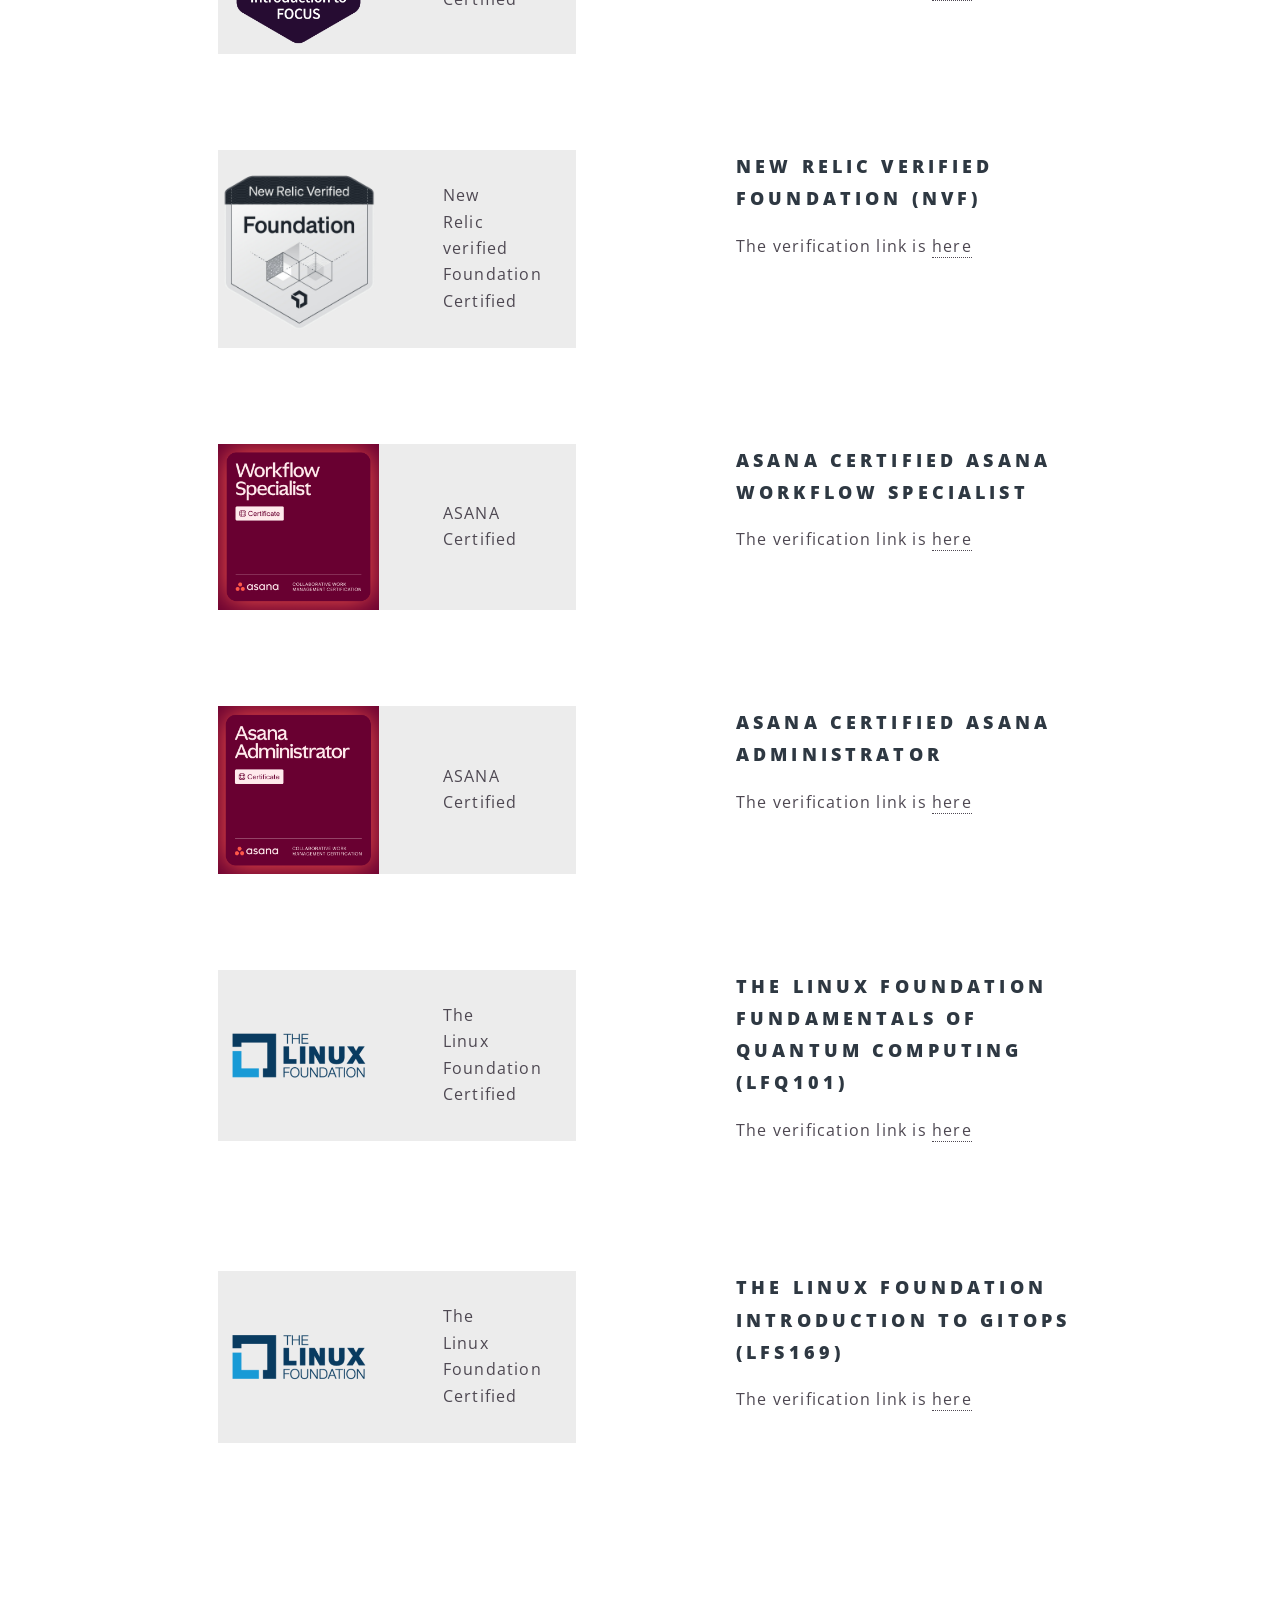
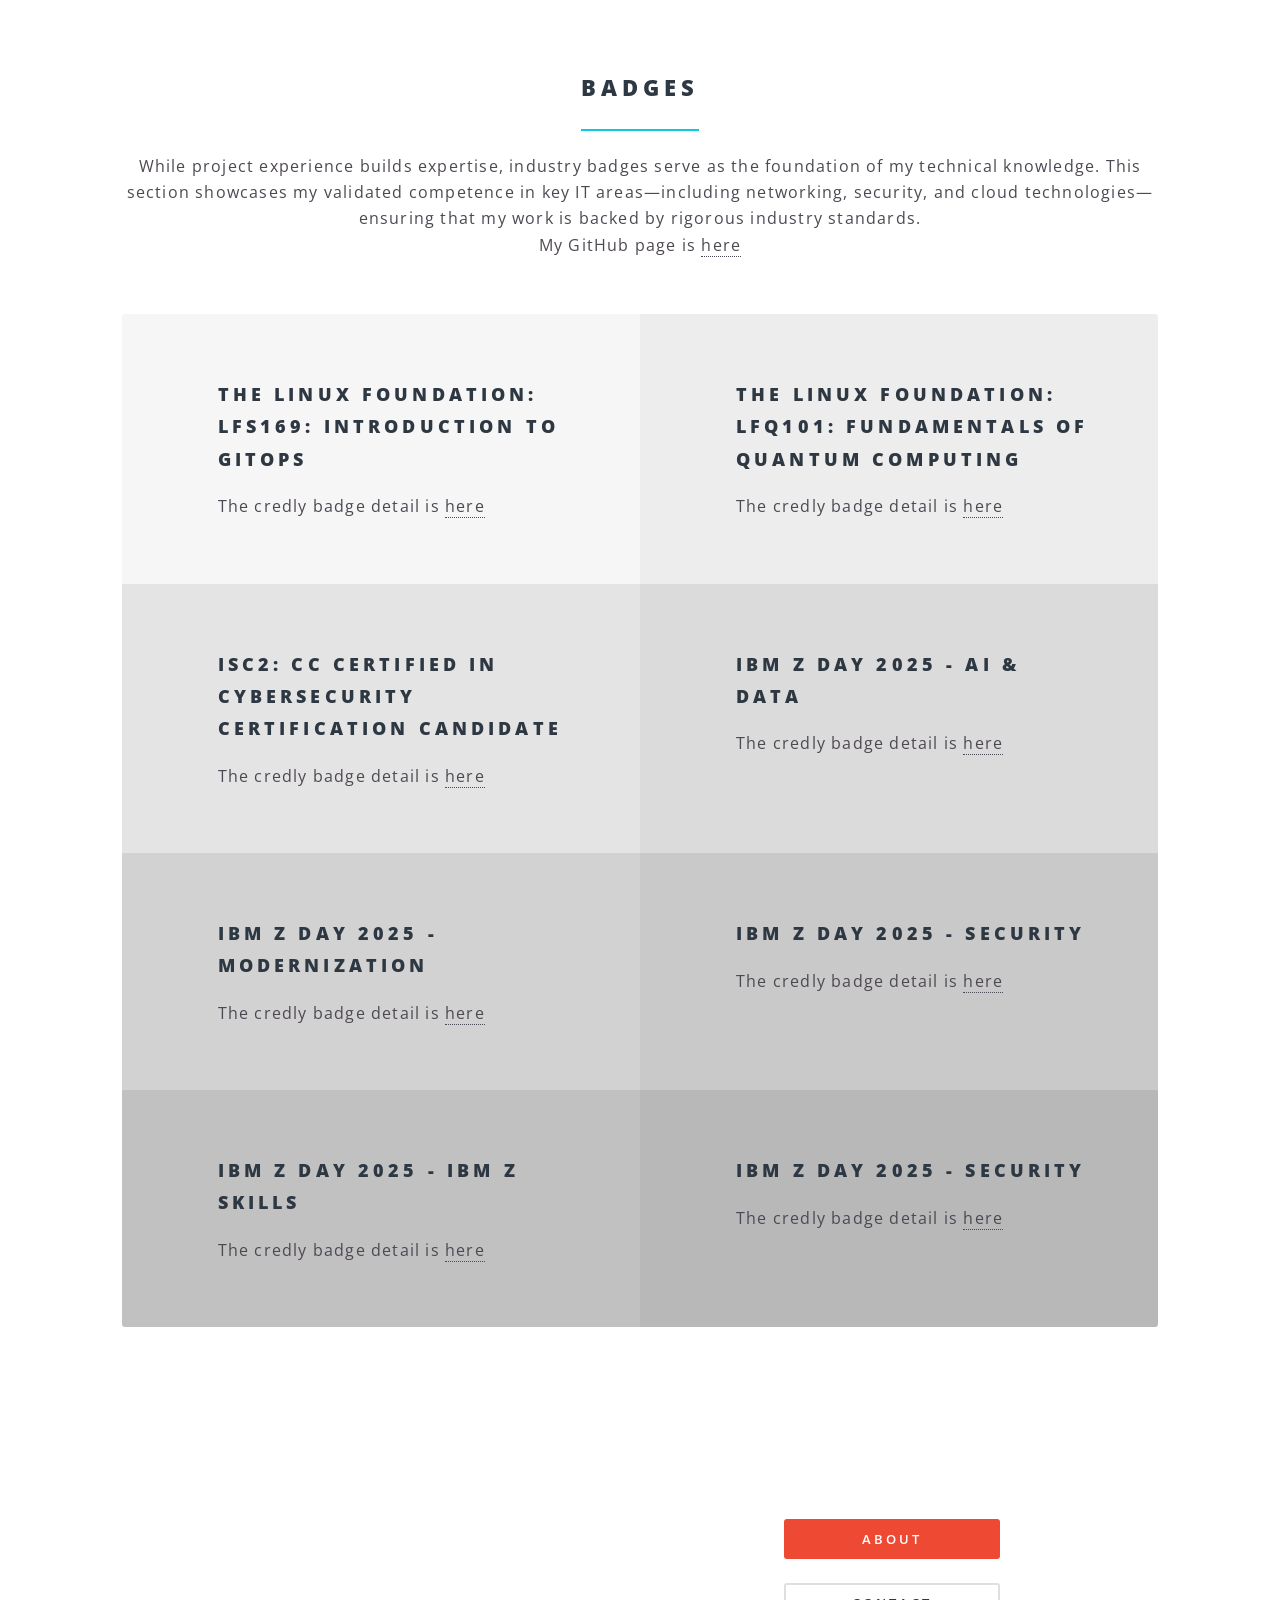
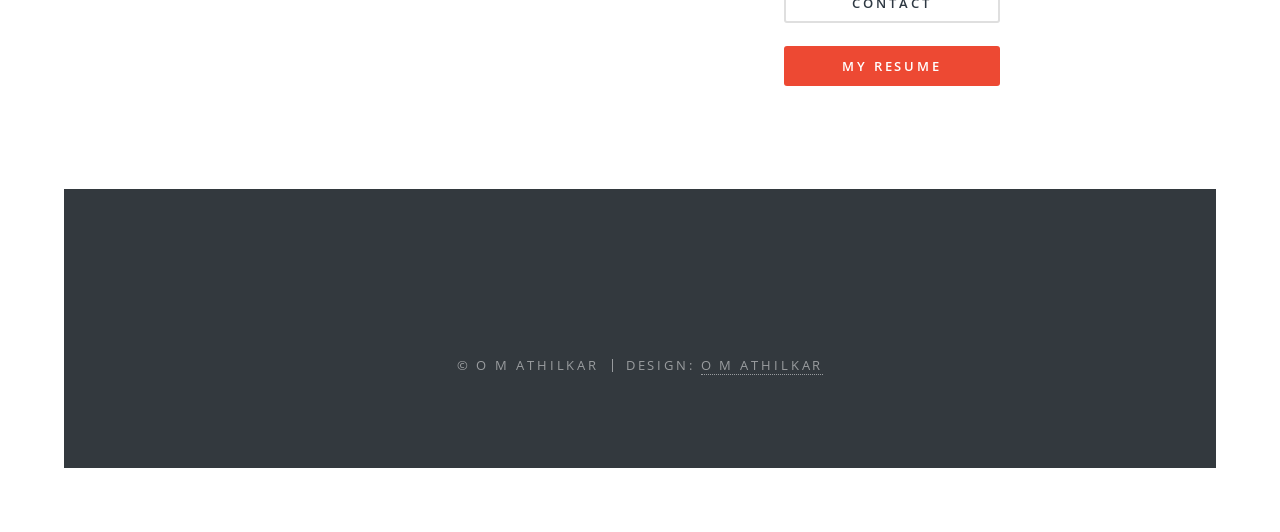
==== commit 847f5640: "Fix HTML formatting for certification section" ====
--- a/certifications.html
+++ b/certifications.html
@@ -175,7 +175,7 @@
 								</li> 
 								<li class="icon fa-paper-plane">
 									<section class="spotlight">
-										<div class="image"><img src="images/images/LINUXFOUNDATIONS.png" alt="" /></div><div class="content">
+										<div class="image"><img src="images/LINUXFOUNDATIONS.png" alt="" /></div><div class="content">
 											<p>The Linux Foundation Certified</p>
 									</section>
 								</li>
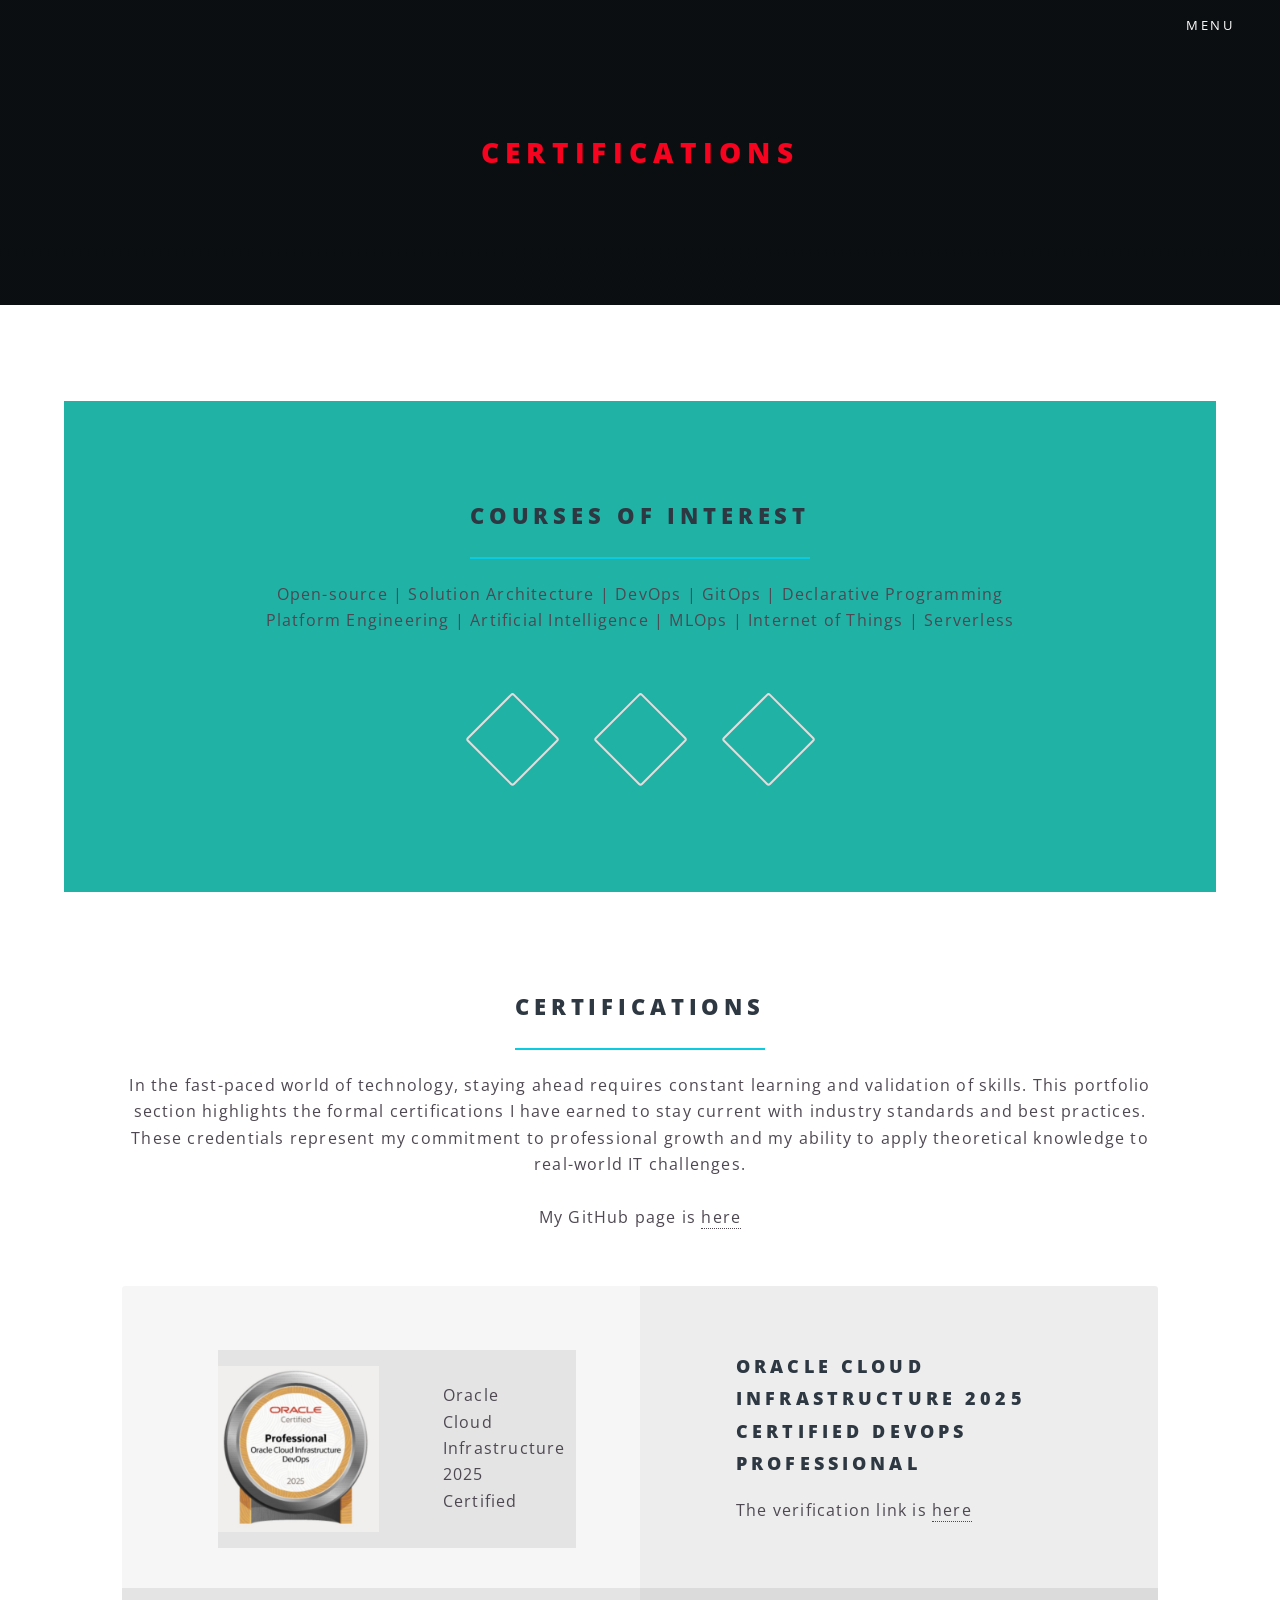
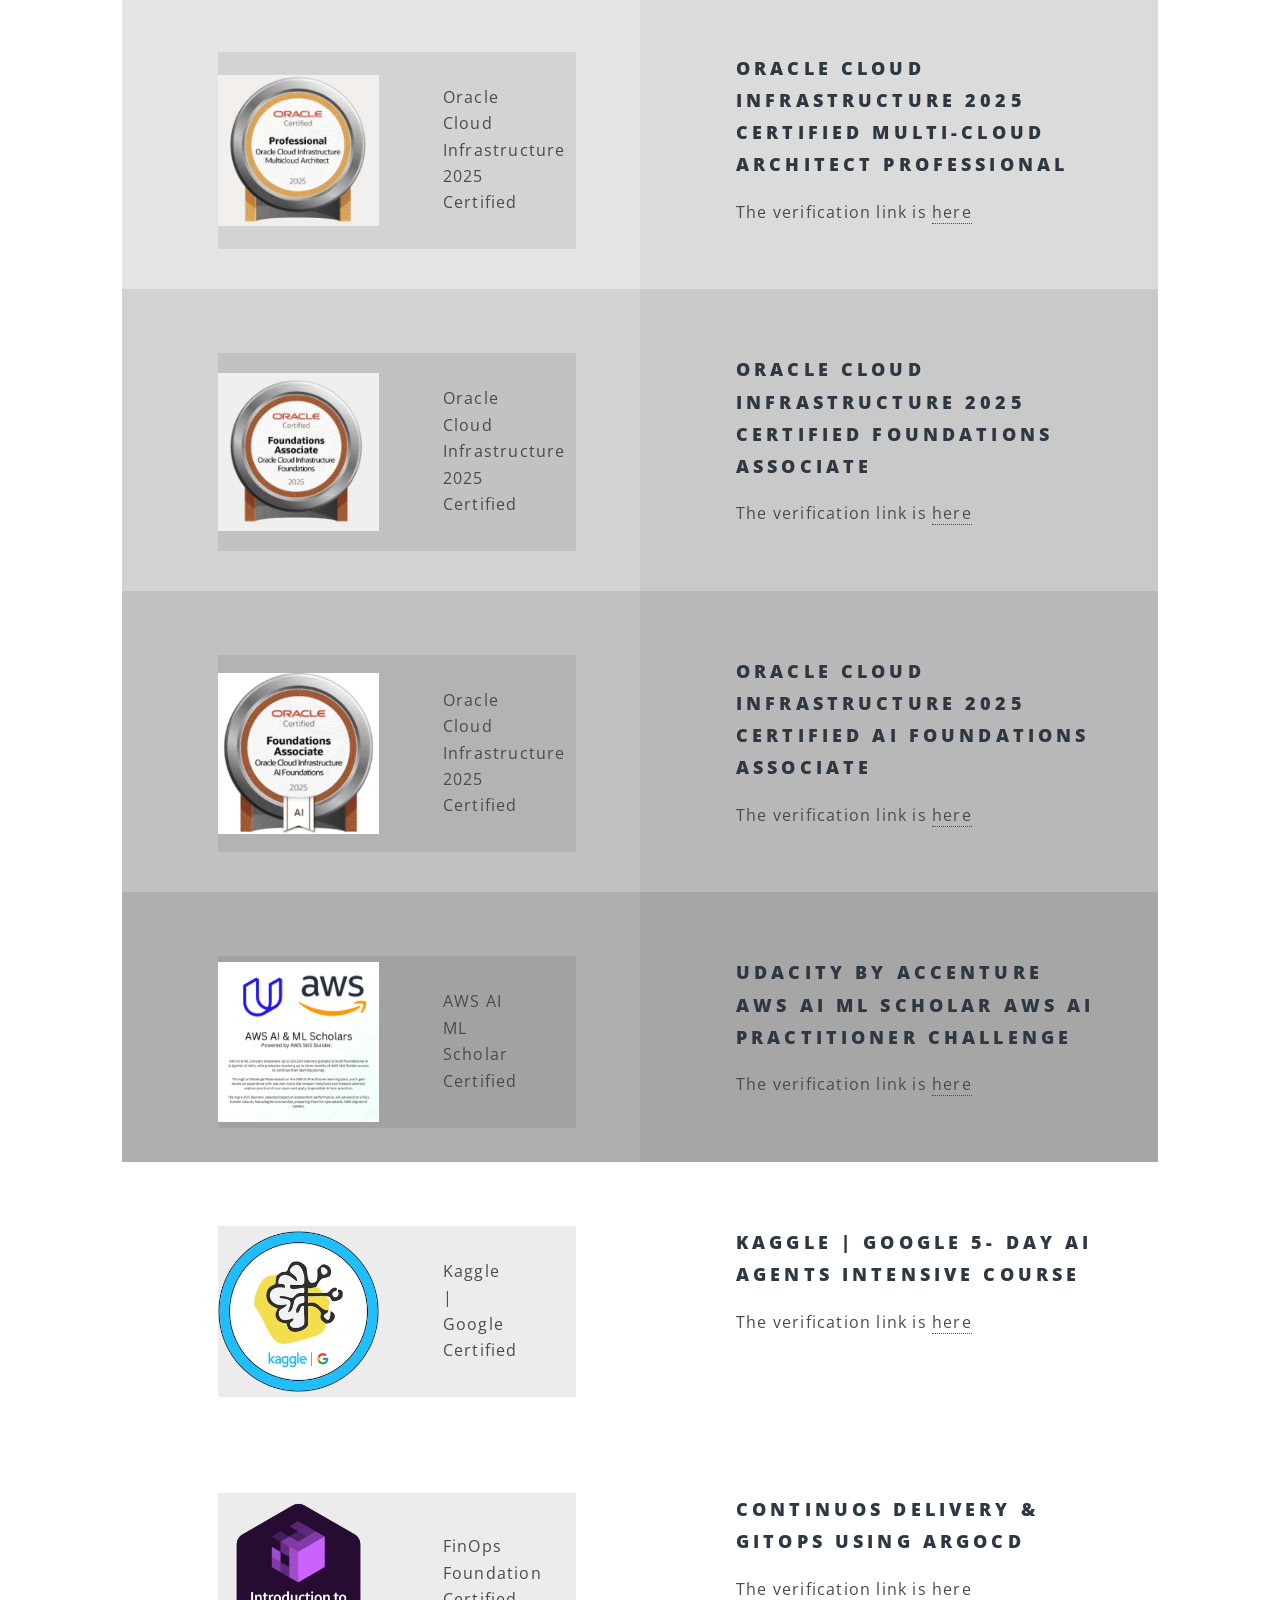
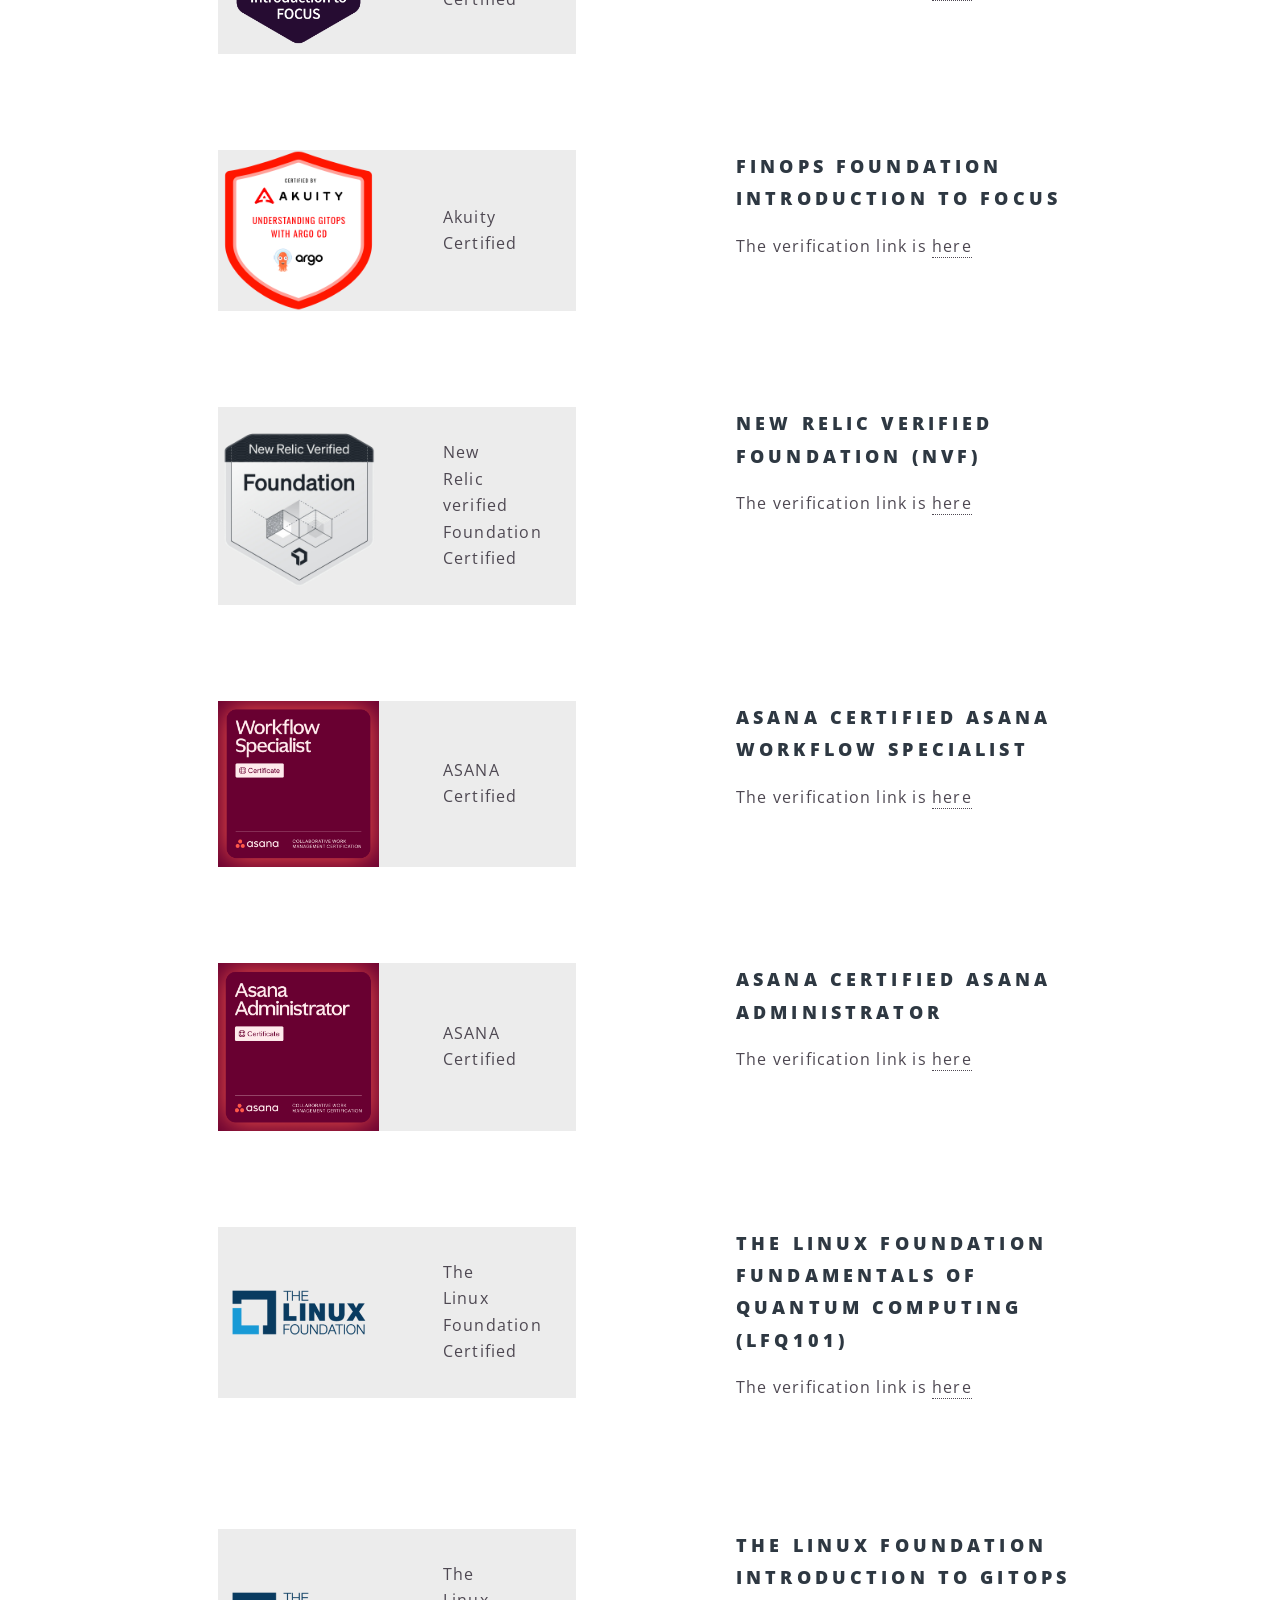
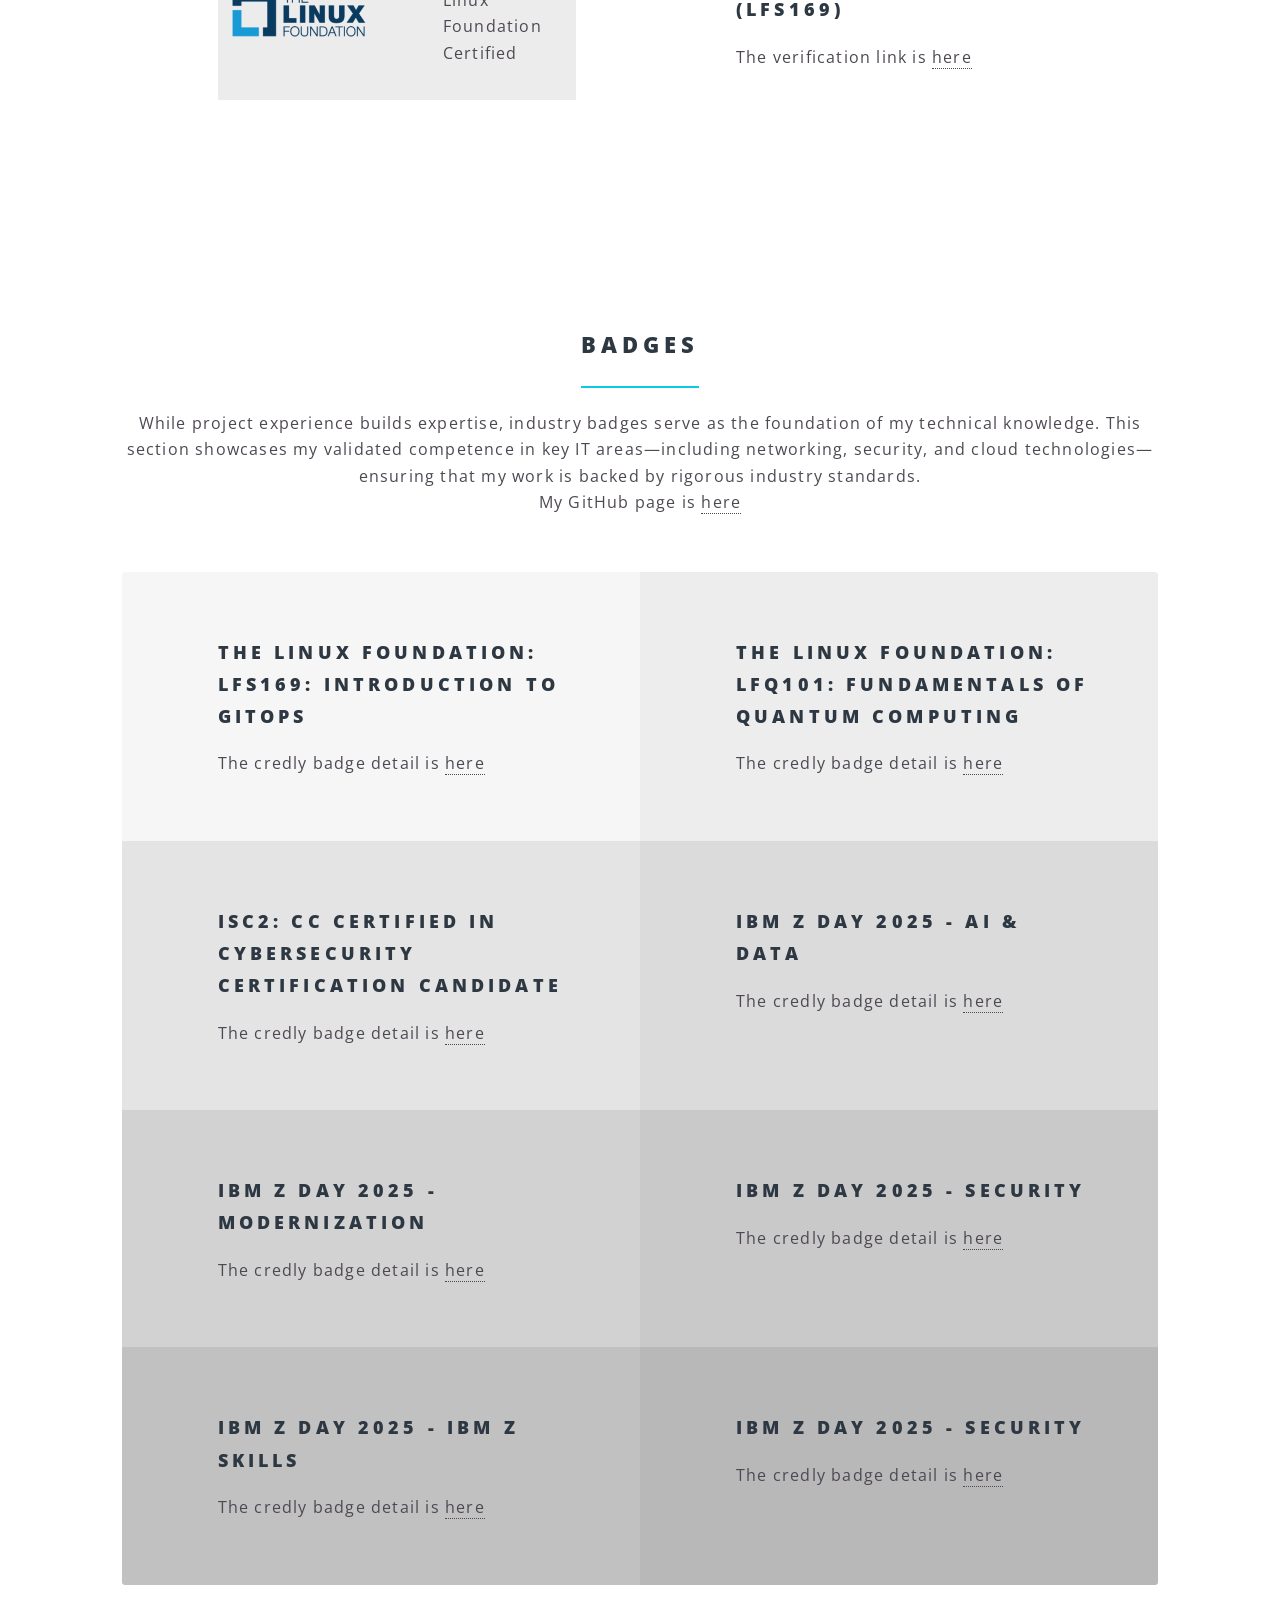
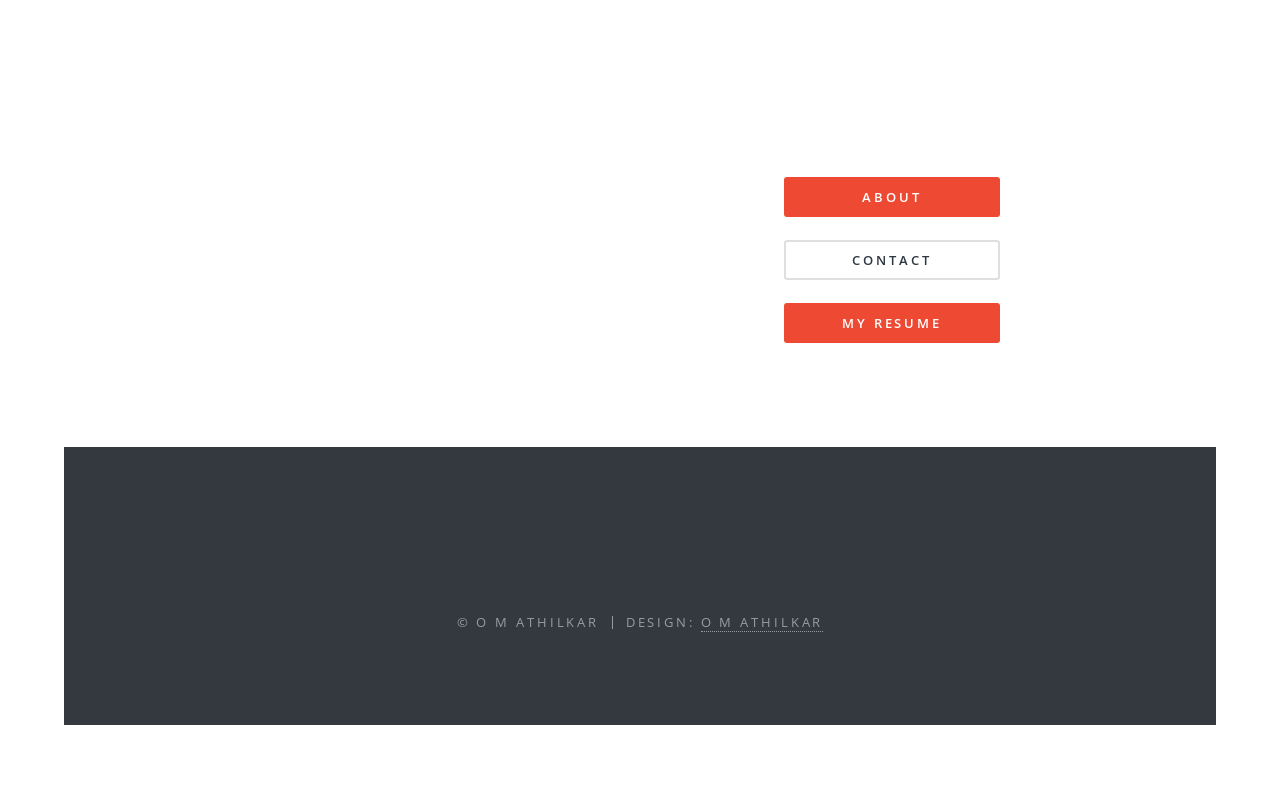
==== commit 3632428e: "Add new certifications to certifications.html" ====
--- a/certifications.html
+++ b/certifications.html
@@ -140,6 +140,16 @@
 									</section>
 								</li>
 								<li class="icon solid fa-laptop">
+									<h3>Continuos Delivery & GitOps using ArgoCD</h3>
+									<p>The verification link is <a class="text-color-dark" href="http://verify.skilljar.com/c/frmec2pnpnpb" target="_blank">here</a></p>
+								</li>
+								<li class="icon fa-paper-plane">
+									<section class="spotlight">
+										<div class="image"><img src="images/5eb89cf8-e9a8-44d4-98ab-07f460654f00.png" alt="" /></div><div class="content">
+											<p>Akuity Certified</p>
+									</section>
+								</li>
+								<li class="icon solid fa-laptop">
 									<h3>FinOps Foundation Introduction to FOCUS</h3>
 									<p>The verification link is <a class="text-color-dark" href="http://verify.skilljar.com/c/frmec2pnpnpb" target="_blank">here</a></p>
 								</li>
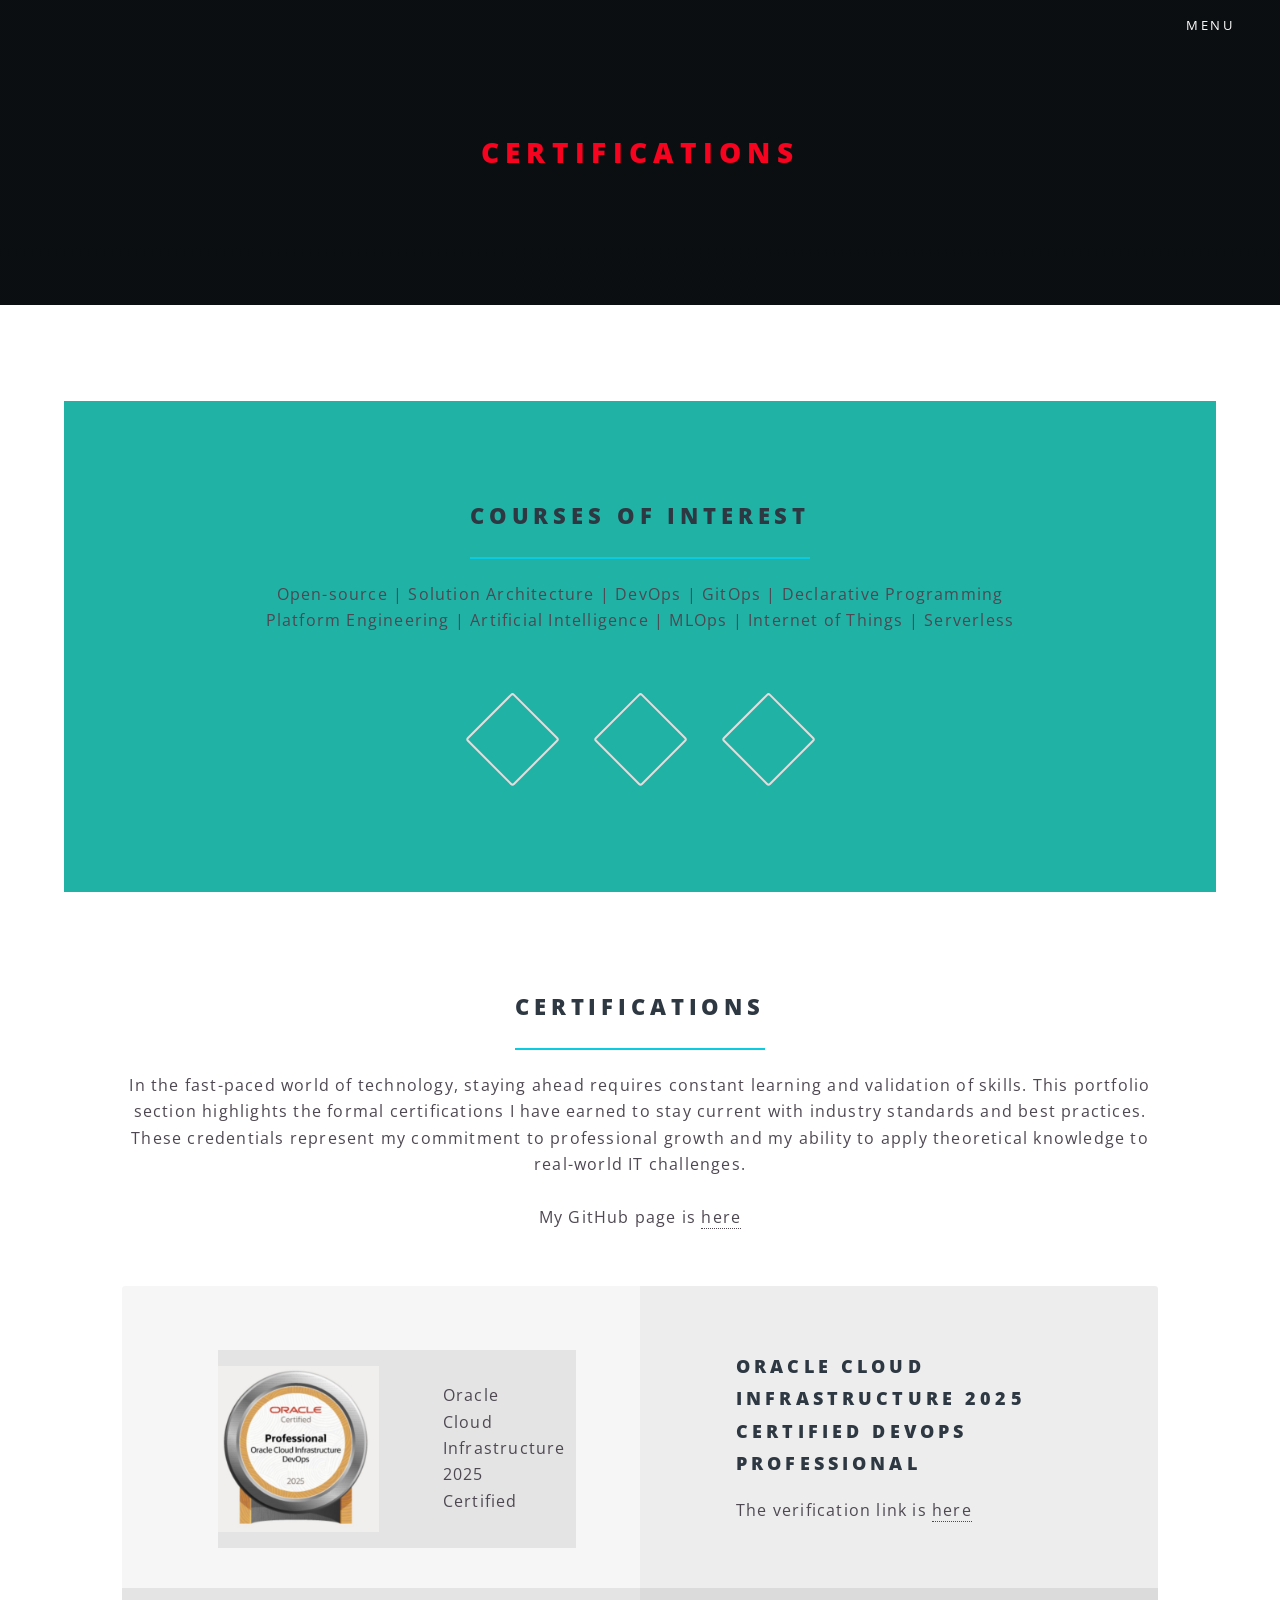
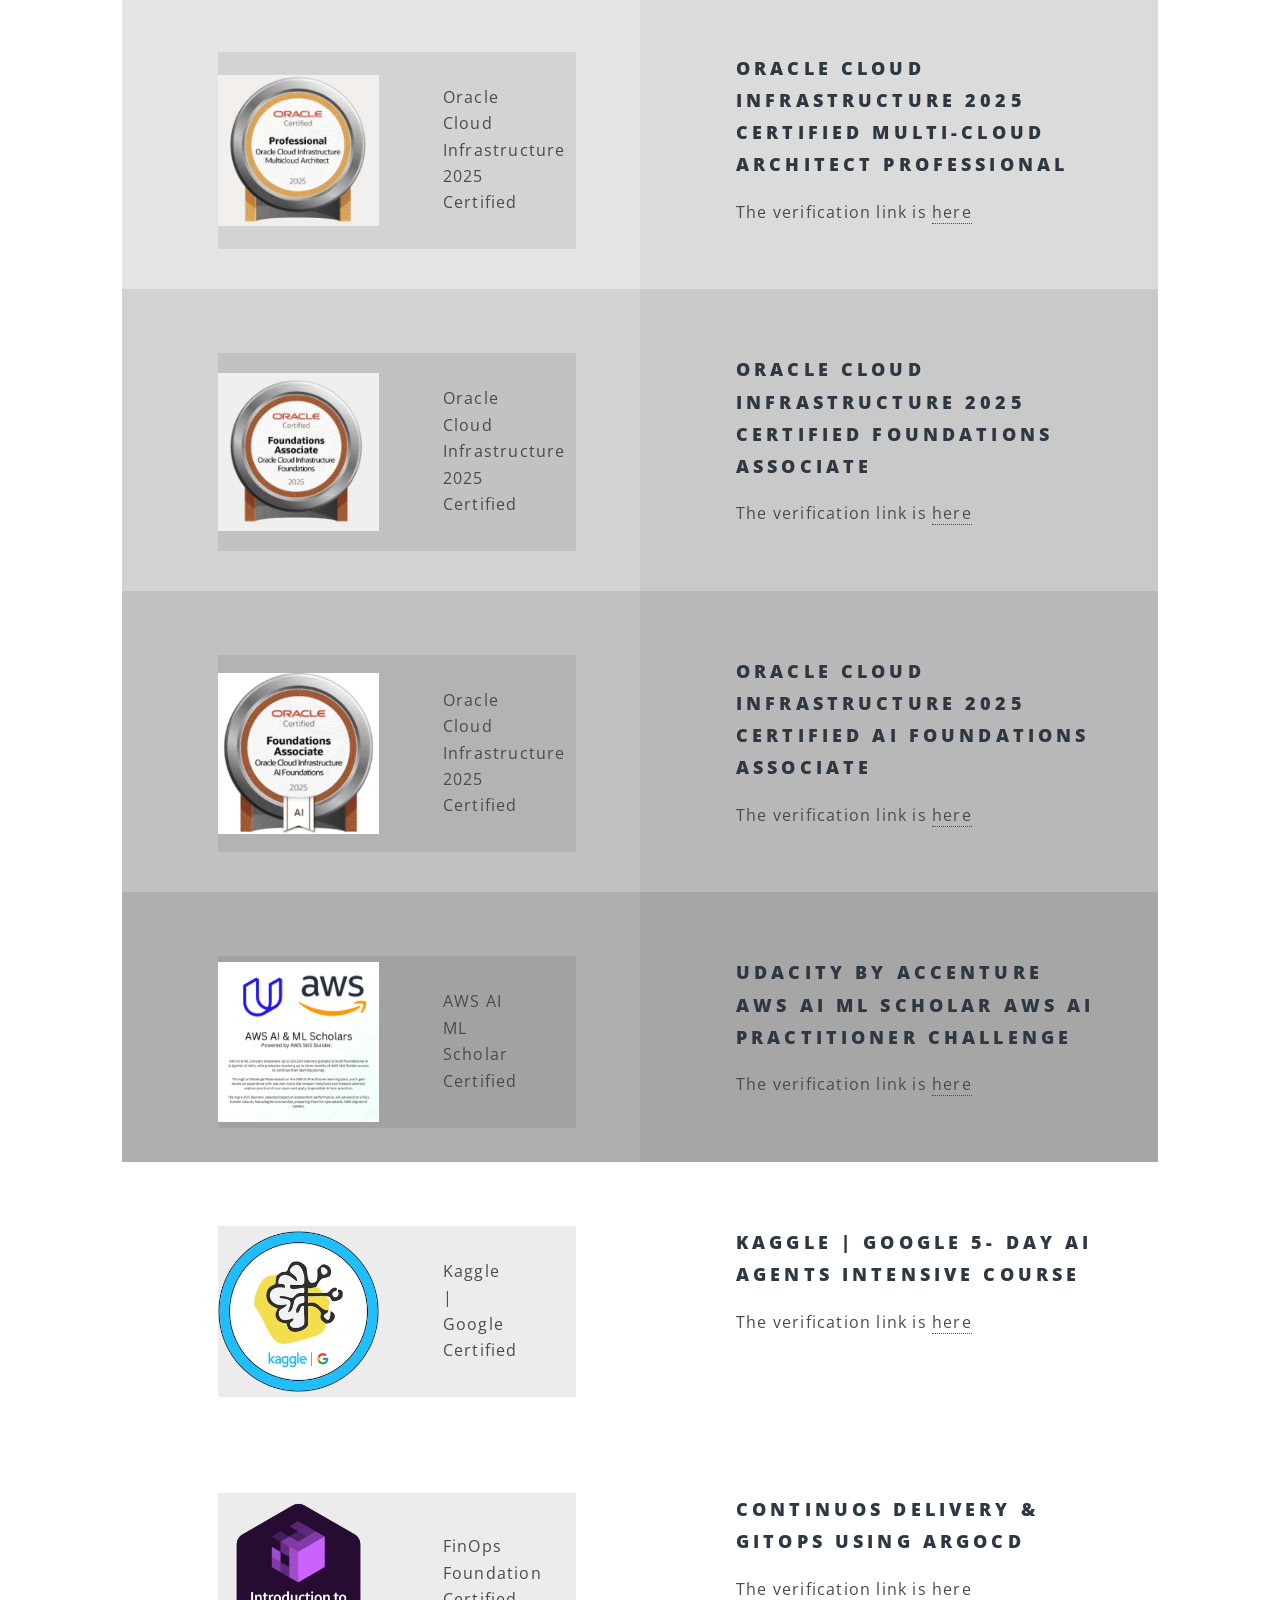
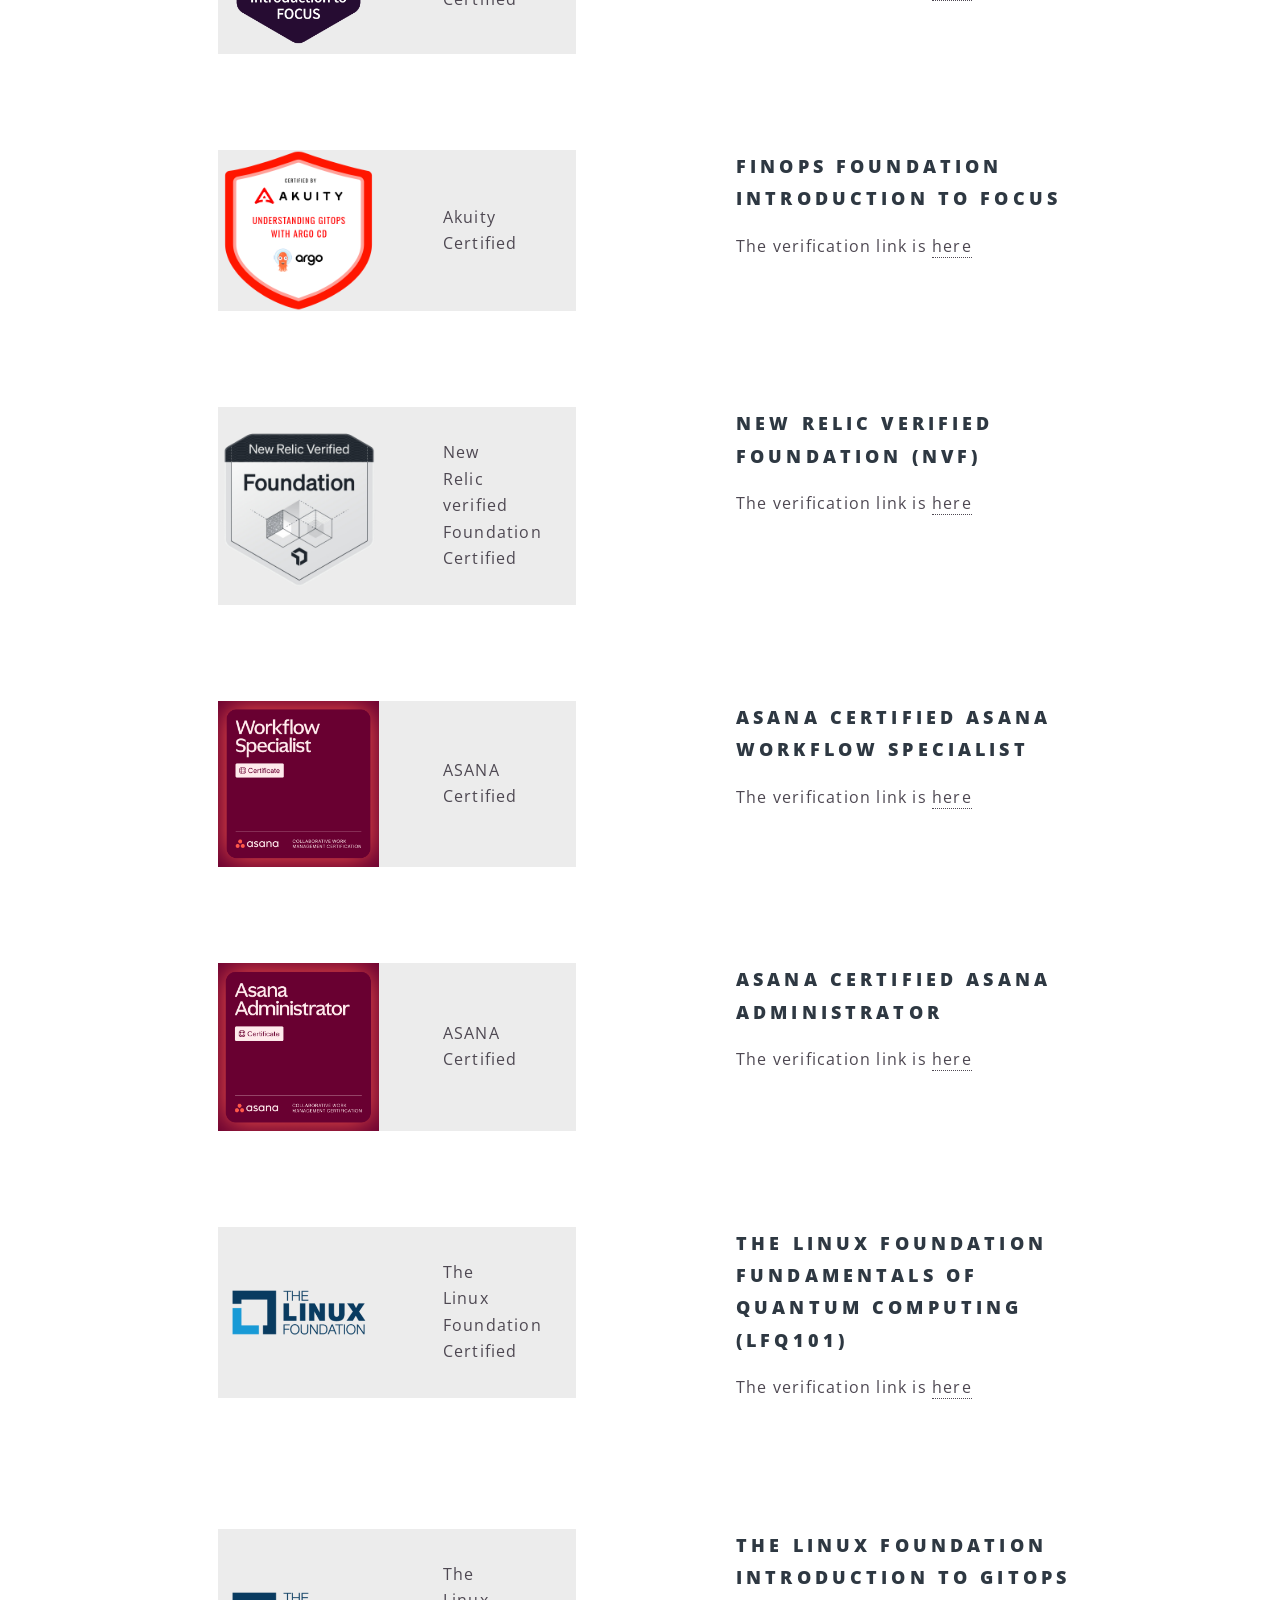
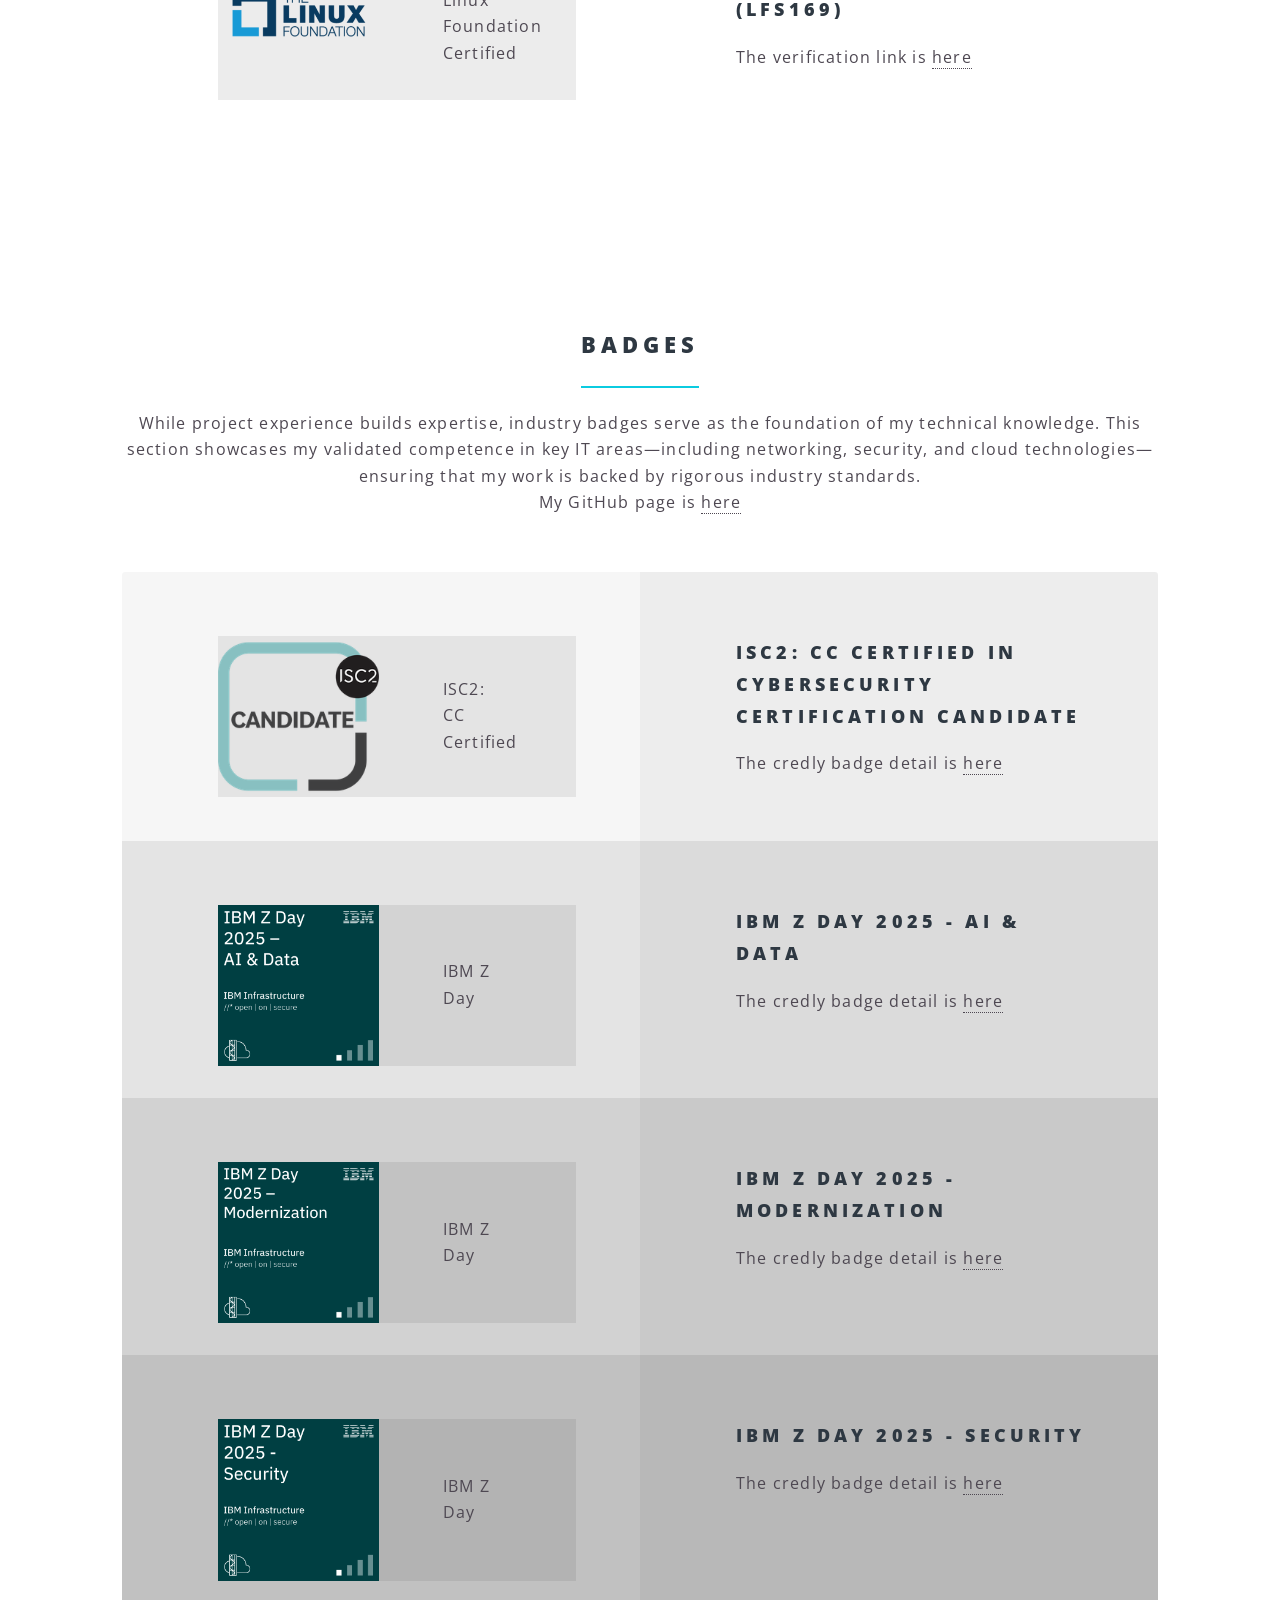
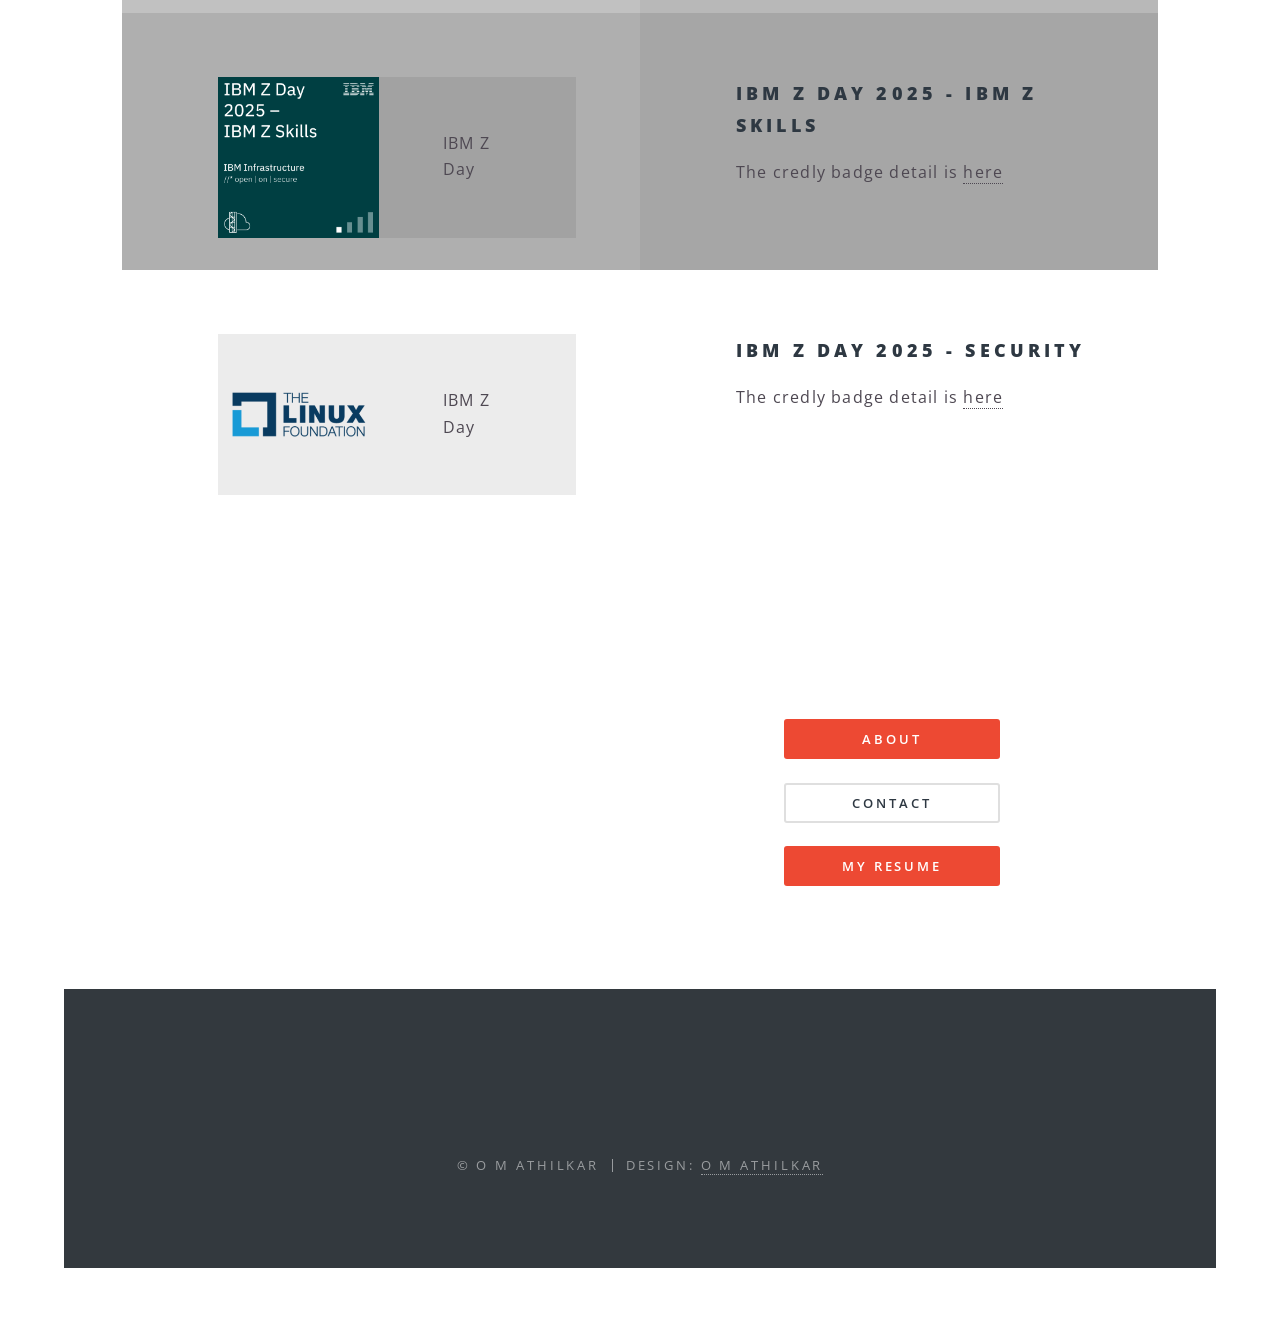
==== commit 4bba27a4: "Update certifications.html" ====
--- a/certifications.html
+++ b/certifications.html
@@ -216,30 +216,61 @@
 							</header>
 							<ul class="features">
 								<li class="icon fa-paper-plane">
-									<h3>The Linux Foundation: LFS169: Introduction to GitOps</h3>
-									<p>The credly badge detail is <a class="text-color-dark" href="https://www.credly.com/users/omprakash-athilkar.27827c8f/badges#credly" target="_blank">here</a></p>
-								</li>
-								<li class="icon solid fa-laptop">
-									<h3>The Linux Foundation: LFQ101: Fundamentals of Quantum Computing</h3>
-									<p>The credly badge detail is <a class="text-color-dark" href="https://www.credly.com/users/omprakash-athilkar.27827c8f/badges#credly" target="_blank">here</a></p>
+									<section class="spotlight">
+										<div class="image"><img src="images/image.png" alt="" /></div><div class="content">
+											<p>ISC2: CC Certified</p>
+									</section>
 								</li>
 								<li class="icon solid fa-code">
 									<h3>ISC2: CC Certified in Cybersecurity Certification Candidate </h3>
 									<p>The credly badge detail is <a class="text-color-dark" href="https://www.credly.com/users/omprakash-athilkar.27827c8f/badges#credly" target="_blank">here</a></p>
+								</li>
+								<li class="icon fa-paper-plane">
+									<section class="spotlight">
+										<div class="image"><img src="images/IBM_20Z_20Day_202025_20AI_20and_20Data.png" alt="" /></div><div class="content">
+											<p>IBM Z Day</p>
+									</section>
+								</li>
 								<li class="icon solid fa-headphones-alt">
 									<h3>IBM Z Day 2025 - AI & Data</h3>
 									<p>The credly badge detail is <a class="text-color-dark" href="https://www.credly.com/users/omprakash-athilkar.27827c8f/badges#credly" target="_blank">here</a></p>
 								</li>
+								<li class="icon fa-paper-plane">
+									<section class="spotlight">
+										<div class="image"><img src="images/IBM_20Z_20Day_202025_20Modernization.png" alt="" /></div><div class="content">
+											<p>IBM Z Day</p>
+									</section>
+								</li>
 								<li class="icon fa-heart">
 									<h3>IBM Z Day 2025 - Modernization</h3>
 									<p>The credly badge detail is <a class="text-color-dark" href="https://www.credly.com/users/omprakash-athilkar.27827c8f/badges#credly" target="_blank">here</a></p>
+								</li>
+								<li class="icon fa-paper-plane">
+									<section class="spotlight">
+										<div class="image"><img src="images/IBM_20Z_20Day_202025_20Security.png" alt="" /></div><div class="content">
+											<p>IBM Z Day</p>
+									</section>
+								</li>
 								<li class="icon fa-flag">
 									<h3>IBM Z Day 2025 - Security</h3>
 									<p>The credly badge detail is <a class="text-color-dark" href="https://www.credly.com/users/omprakash-athilkar.27827c8f/badges#credly" target="_blank">here</a></p>
 								</li>
+								<li class="icon fa-paper-plane">
+									<section class="spotlight">
+										<div class="image"><img src="images/IBM_20Z_20Day_202025_20IBM_20Z_20Skills.png" alt="" /></div><div class="content">
+											<p>IBM Z Day</p>
+									</section>
+								</li>
 								<li class="icon fa-heart">
 									<h3>IBM Z Day 2025 - IBM Z Skills</h3>
 									<p>The credly badge detail is <a class="text-color-dark" href="https://www.credly.com/users/omprakash-athilkar.27827c8f/badges#credly" target="_blank">here</a></p>
+								</li>
+								<li class="icon fa-paper-plane">
+									<section class="spotlight">
+										<div class="image"><img src="images/LINUXFOUNDATIONS.png" alt="" /></div><div class="content">
+											<p>IBM Z Day</p>
+									</section>
+								</li>
 								<li class="icon fa-flag">
 									<h3>IBM Z Day 2025 - Security</h3>
 									<p>The credly badge detail is <a class="text-color-dark" href="https://www.credly.com/users/omprakash-athilkar.27827c8f/badges#credly" target="_blank">here</a></p>
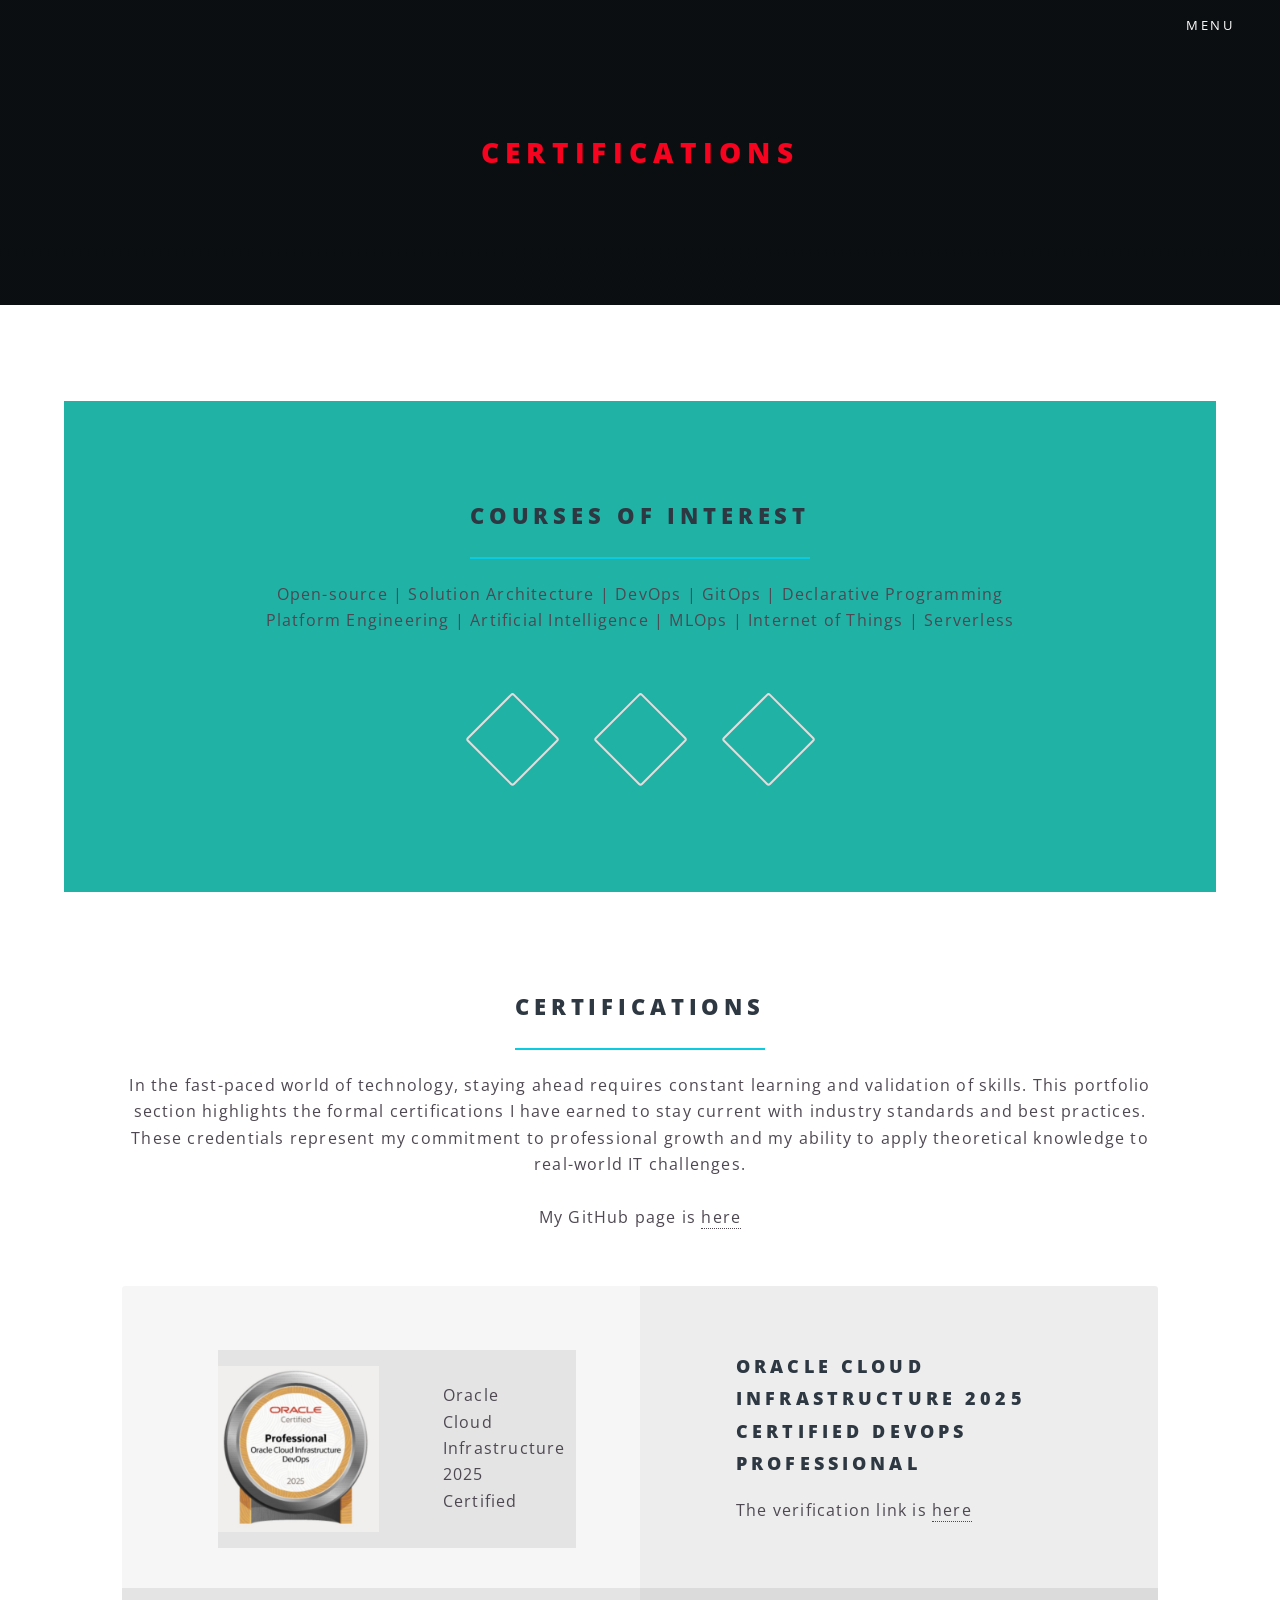
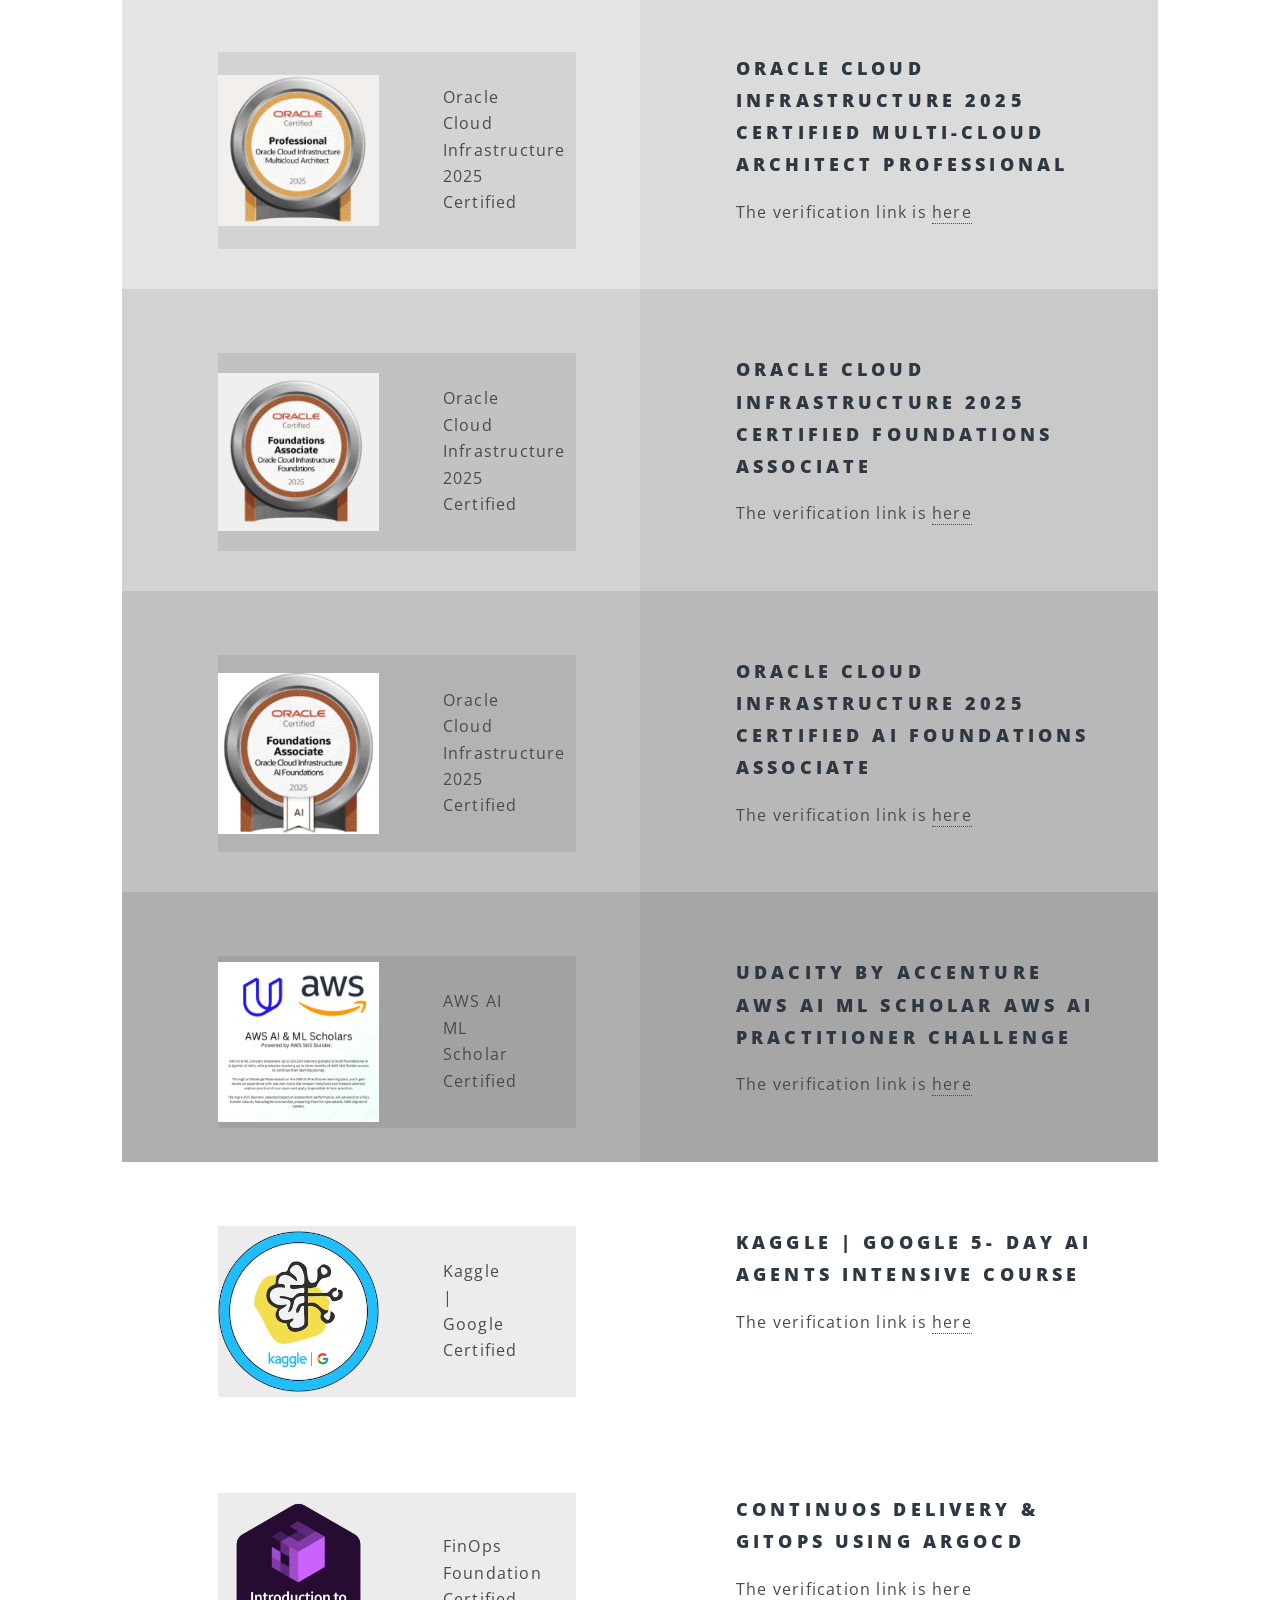
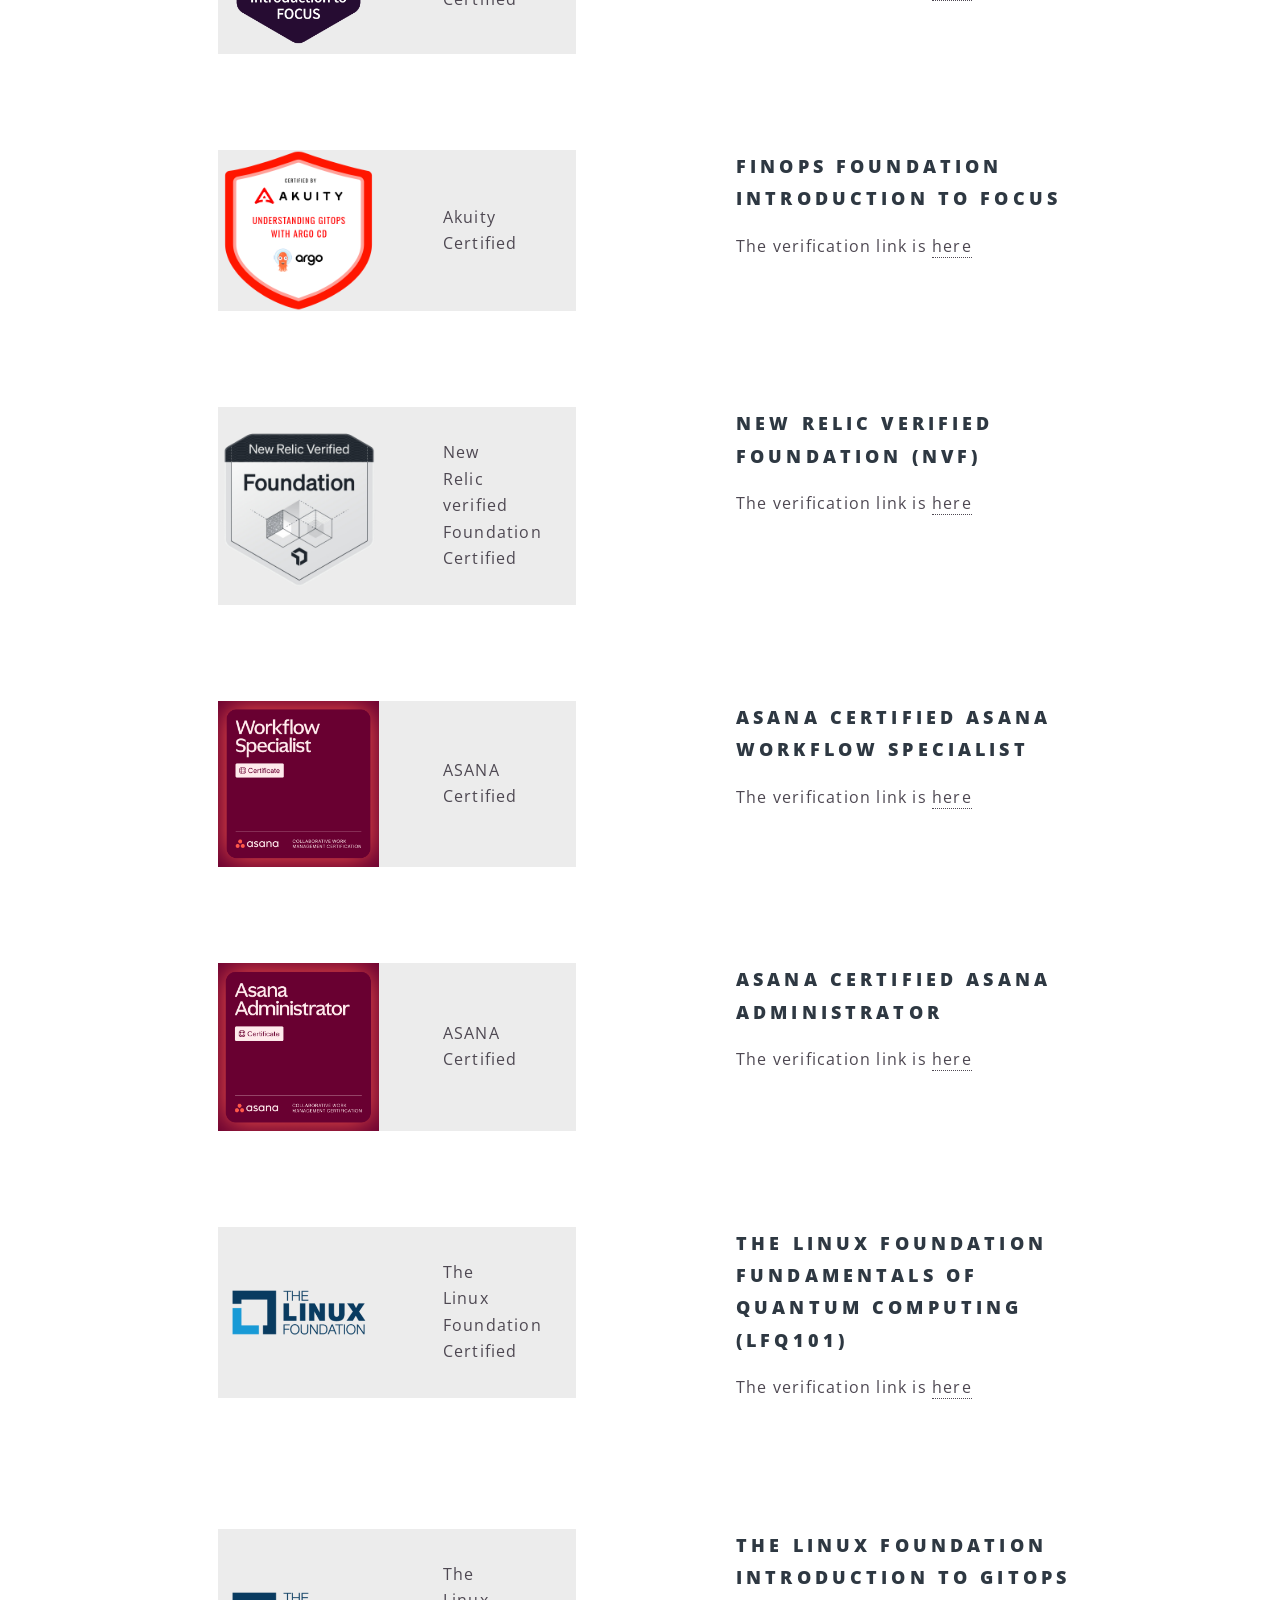
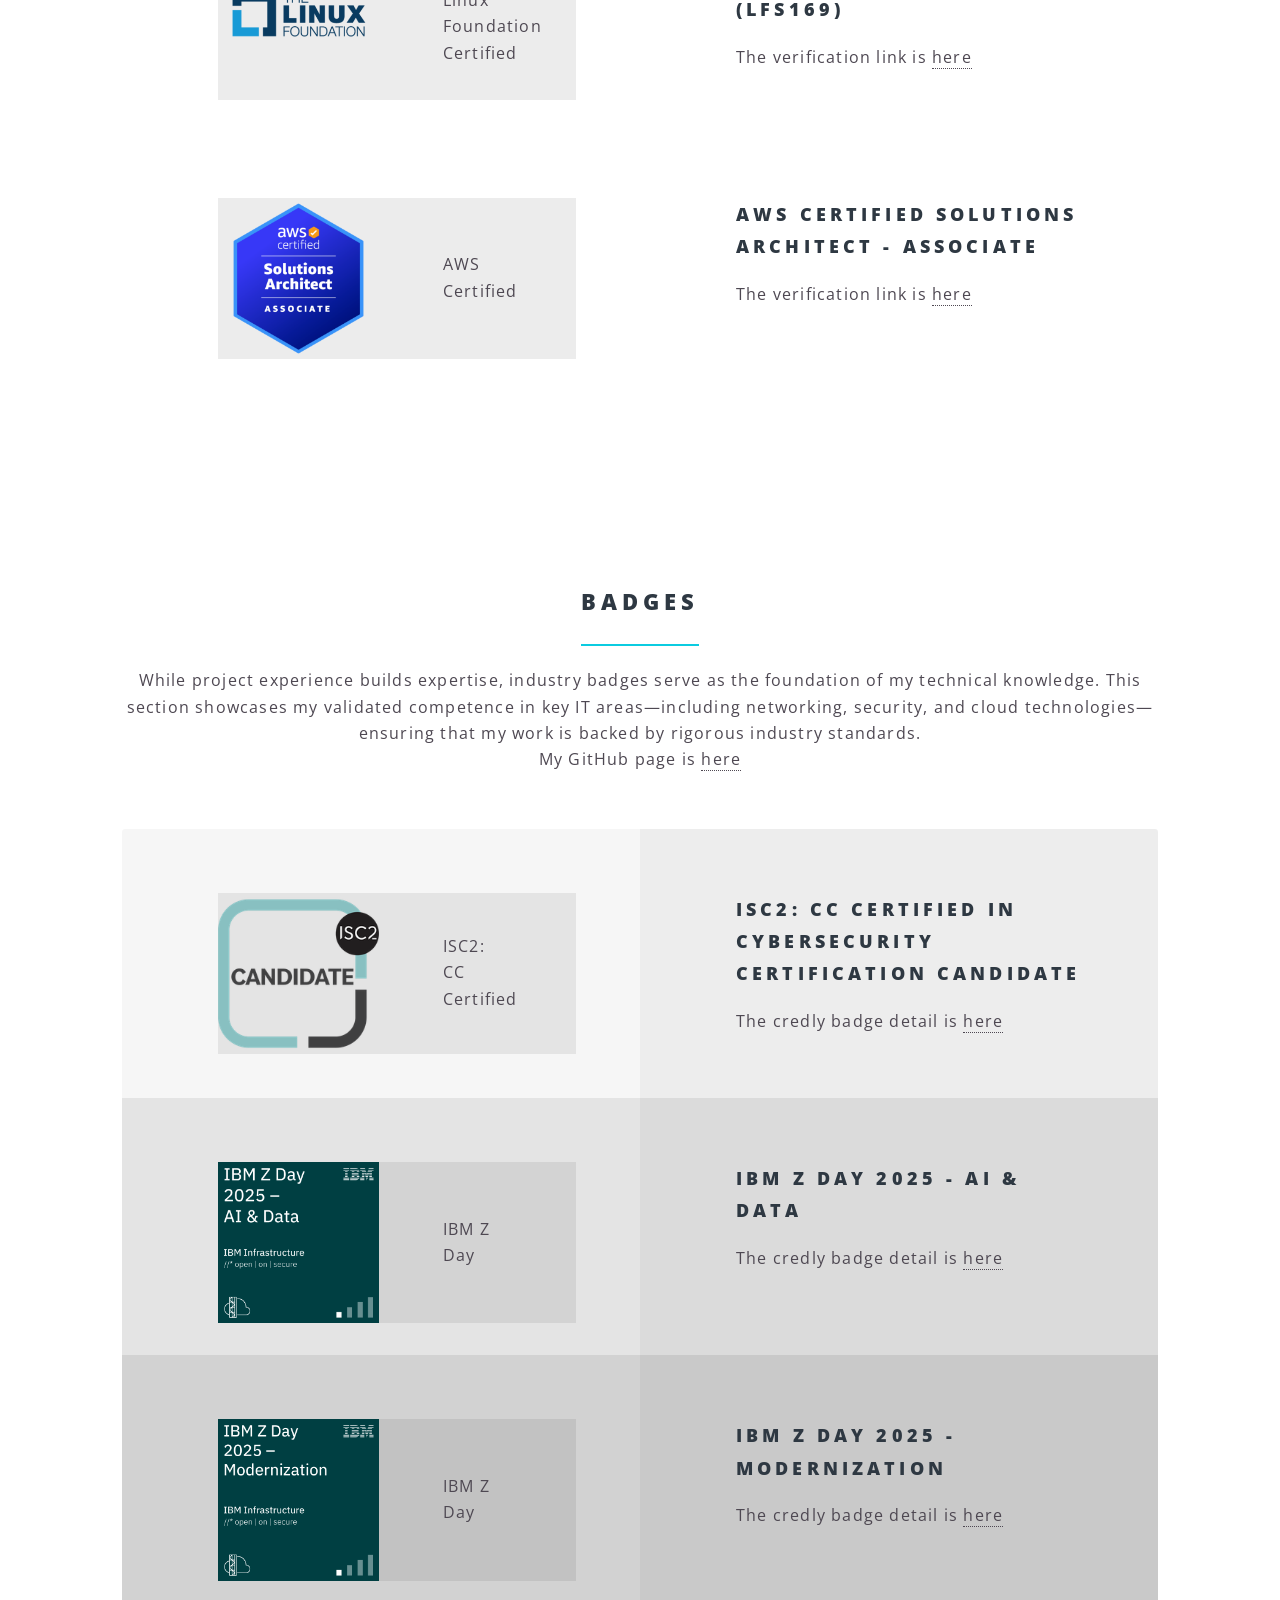
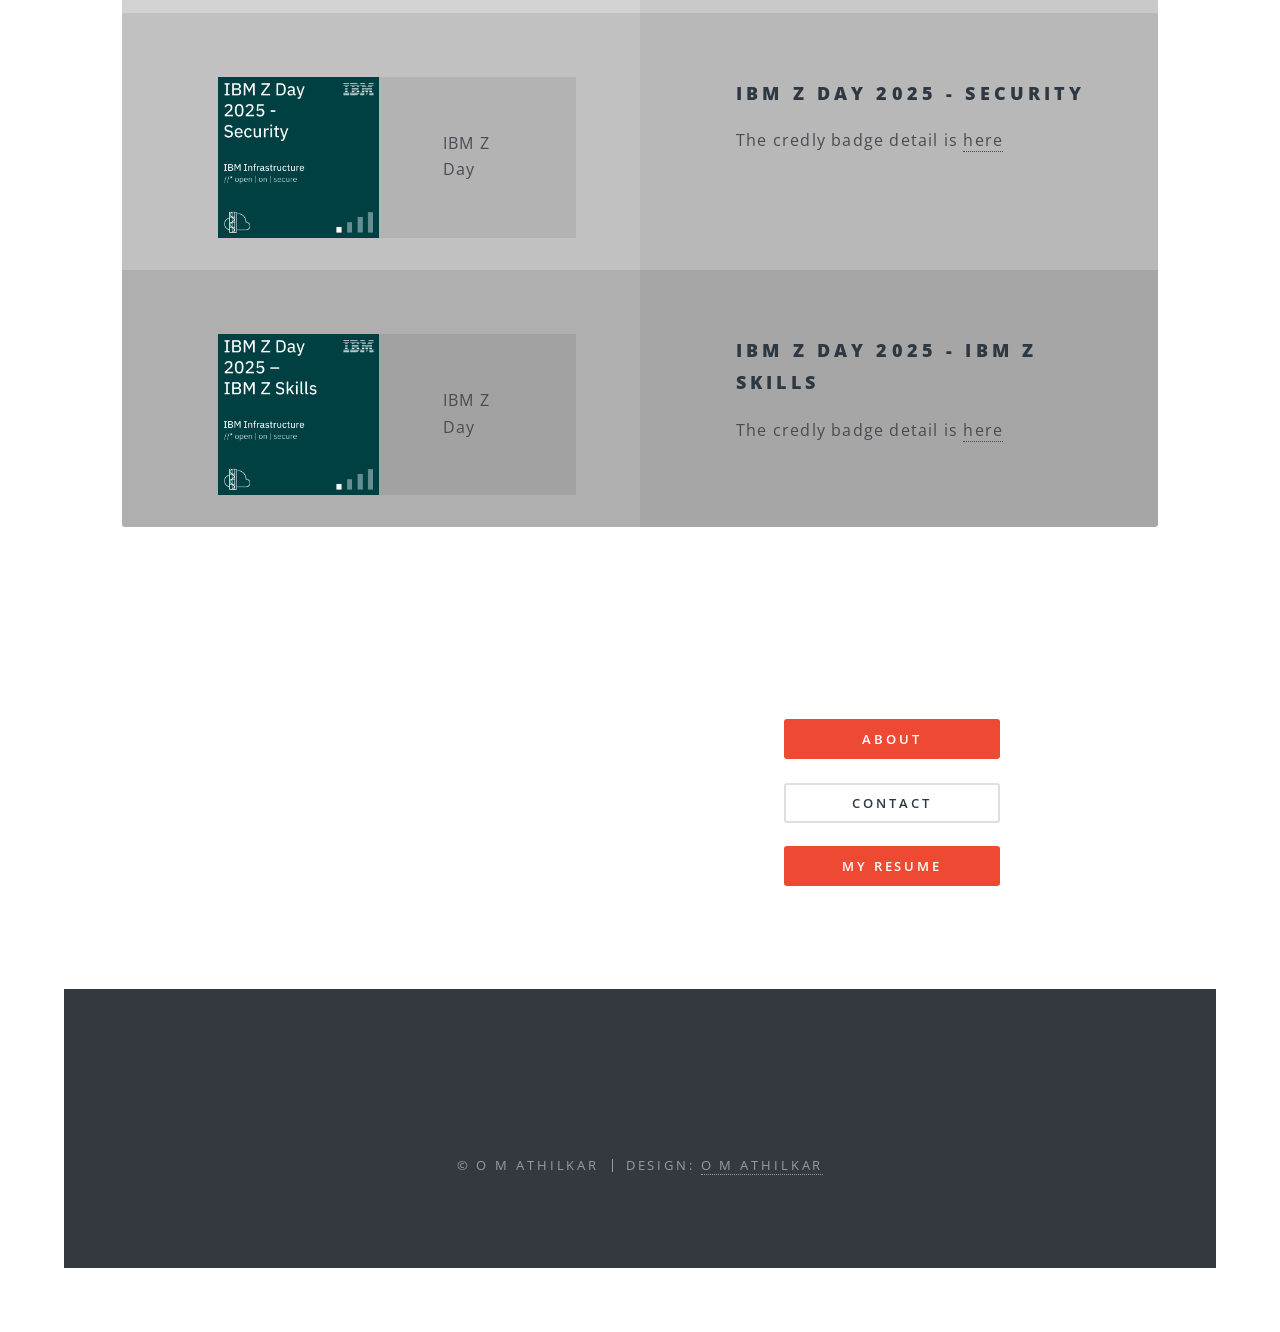
==== commit 302dd665: "Add AWS Certified Solutions Architect - Associate section" ====
--- a/certifications.html
+++ b/certifications.html
@@ -203,6 +203,16 @@
 									<h3>The Linux Foundation Introduction to GitOps (LFS169)</h3>
 									<p>The verification link is <a class="text-color-dark" href="https://www.credly.com/users/omprakash-athilkar.27827c8f/badges#credly" target="_blank">here</a></p>
 								</li>
+								<li class="icon fa-paper-plane">
+									<section class="spotlight">
+										<div class="image"><img src="images/aws_sa_associate.png" alt="" /></div><div class="content">
+											<p>AWS Certified</p>
+									</section>
+								</li>
+								<li class="icon solid fa-laptop">
+									<h3>AWS Certified Solutions Architect - Associate</h3>
+									<p>The verification link is <a class="text-color-dark" href="https://www.credly.com/users/omprakash-athilkar.27827c8f/badges#credly" target="_blank">here</a></p>
+								</li>
 							</ul>
 						</div>
 					</section>
@@ -263,16 +273,6 @@
 								</li>
 								<li class="icon fa-heart">
 									<h3>IBM Z Day 2025 - IBM Z Skills</h3>
-									<p>The credly badge detail is <a class="text-color-dark" href="https://www.credly.com/users/omprakash-athilkar.27827c8f/badges#credly" target="_blank">here</a></p>
-								</li>
-								<li class="icon fa-paper-plane">
-									<section class="spotlight">
-										<div class="image"><img src="images/LINUXFOUNDATIONS.png" alt="" /></div><div class="content">
-											<p>IBM Z Day</p>
-									</section>
-								</li>
-								<li class="icon fa-flag">
-									<h3>IBM Z Day 2025 - Security</h3>
 									<p>The credly badge detail is <a class="text-color-dark" href="https://www.credly.com/users/omprakash-athilkar.27827c8f/badges#credly" target="_blank">here</a></p>
 								</li>
 							</ul>
